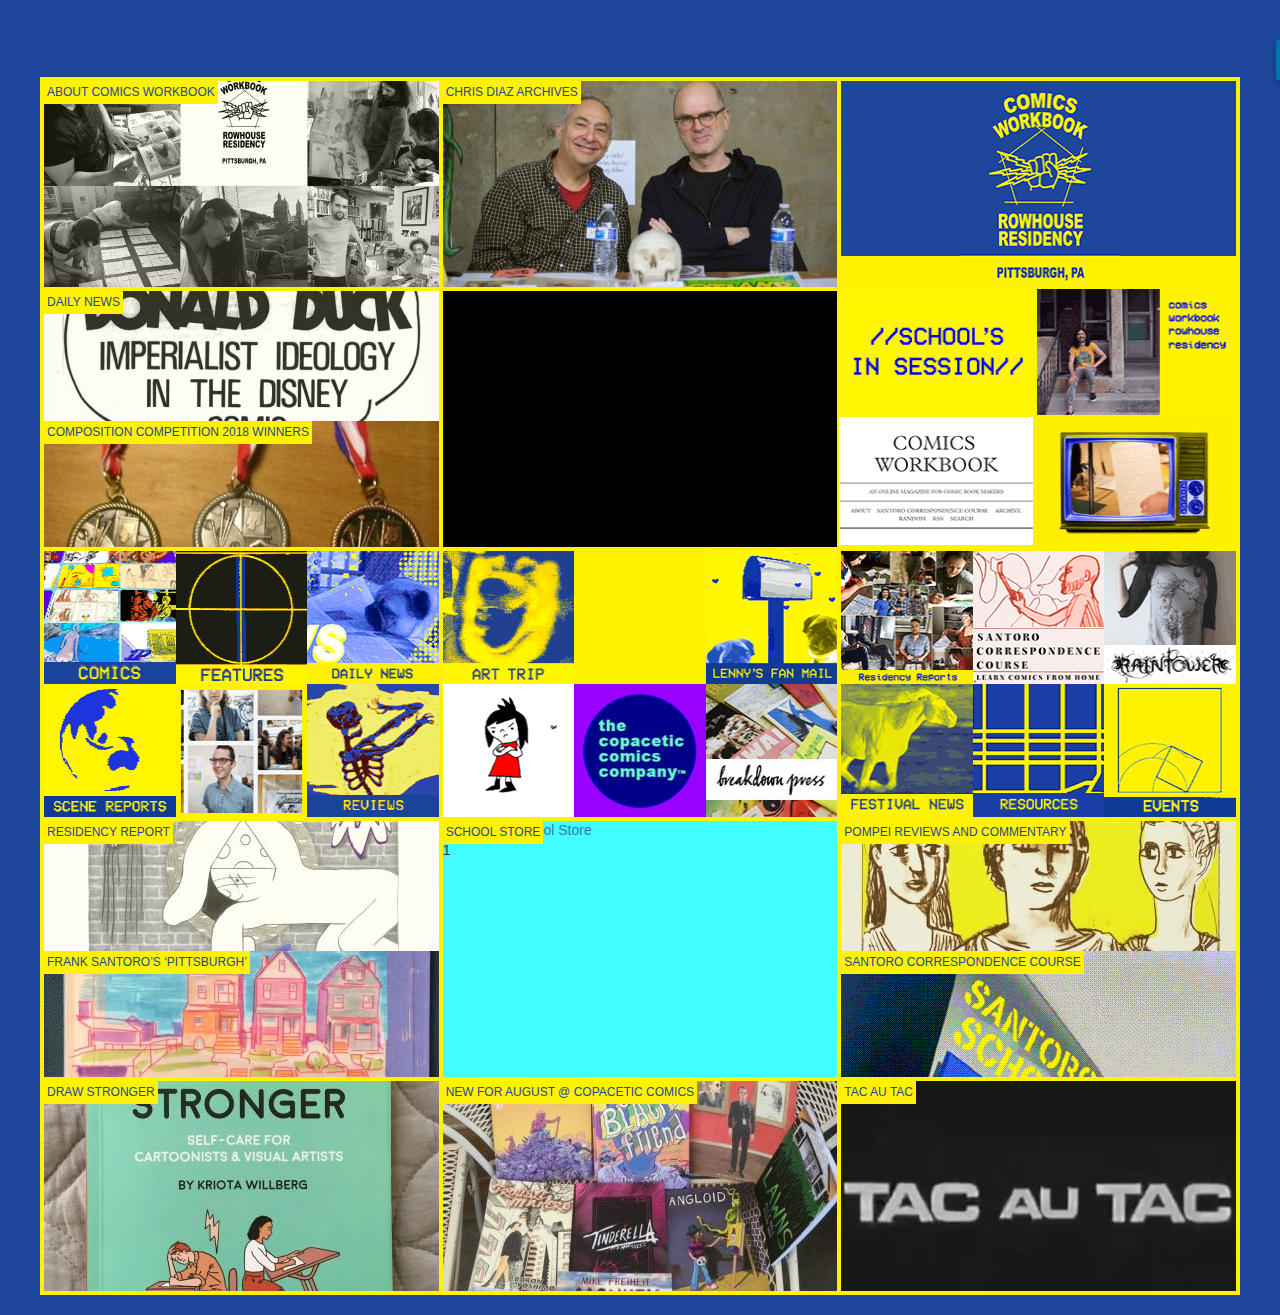
==== index.html @ 05b25dd0 "Add files via upload" ====
<!DOCTYPE html>
<!-- saved from url=(0070)https://web.archive.org/web/20181118072224/https://comicsworkbook.com/ -->
<html class="no-js"><head><meta http-equiv="Content-Type" content="text/html; charset=UTF-8"><script async="" src="./Comics Workbook - An online magazine for comics makers_files/links.getStats"></script><script async="" src="./Comics Workbook - An online magazine for comics makers_files/saved_resource"></script><script async="" src="./Comics Workbook - An online magazine for comics makers_files/saved_resource(1)" data-sumo-site-id="13474a002cddb60082d7930055a8f0009dd4190085e4100072440000fd8d9100" data-sumo-platform="wordpress"></script><script async="" src="./Comics Workbook - An online magazine for comics makers_files/analytics.js"></script><script async="" src="./Comics Workbook - An online magazine for comics makers_files/analytics.js"></script><script src="./Comics Workbook - An online magazine for comics makers_files/analytics(1).js" type="text/javascript"></script>
<script type="text/javascript">window.addEventListener('DOMContentLoaded',function(){var v=archive_analytics.values;v.service='wb';v.server_name='wwwb-app41.us.archive.org';v.server_ms=245;archive_analytics.send_pageview({});});</script><script type="text/javascript" src="./Comics Workbook - An online magazine for comics makers_files/playback.bundle.js" charset="utf-8"></script>
<script type="text/javascript" src="./Comics Workbook - An online magazine for comics makers_files/wombat.js" charset="utf-8"></script>
<script type="text/javascript">
  __wm.init("https://web.archive.org/web");
  __wm.wombat("https://comicsworkbook.com/","20181118072224","https://web.archive.org/","web","/_static/",
	      "1542525744");
</script>
<link rel="stylesheet" type="text/css" href="./Comics Workbook - An online magazine for comics makers_files/banner-styles.css">
<link rel="stylesheet" type="text/css" href="./Comics Workbook - An online magazine for comics makers_files/iconochive.css">
<!-- End Wayback Rewrite JS Include -->

	
	<meta http-equiv="X-UA-Compatible" content="IE=edge">
			<meta name="viewport" content="width=1200, initial-scale=1">
		

	<title>Comics Workbook - An online magazine for comics makers</title>

<!-- This site is optimized with the Yoast SEO plugin v9.0.3 - https://yoast.com/wordpress/plugins/seo/ -->
<meta name="description" content="An online magazine for comics makers">
<link rel="canonical" href="https://web.archive.org/web/20181118072224/https://comicsworkbook.com/">
<link rel="next" href="https://web.archive.org/web/20181118072224/http://comicsworkbook.com/page/2/">
<meta property="og:locale" content="en_US">
<meta property="og:type" content="website">
<meta property="og:title" content="Comics Workbook - An online magazine for comics makers">
<meta property="og:description" content="An online magazine for comics makers">
<meta property="og:url" content="https://web.archive.org/web/20181118072224/https://comicsworkbook.com/">
<meta property="og:site_name" content="Comics Workbook">
<meta name="twitter:card" content="summary_large_image">
<meta name="twitter:description" content="An online magazine for comics makers">
<meta name="twitter:title" content="Comics Workbook - An online magazine for comics makers">
<meta name="twitter:site" content="@comicsworkbook">
<script type="application/ld+json">{"@context":"https:\/\/web.archive.org\/web\/20181118072224\/https:\/\/schema.org","@type":"WebSite","@id":"#website","url":"https:\/\/web.archive.org\/web\/20181118072224\/https:\/\/comicsworkbook.com\/","name":"Comics Workbook","potentialAction":{"@type":"SearchAction","target":"https:\/\/web.archive.org\/web\/20181118072224\/https:\/\/comicsworkbook.com\/?s={search_term_string}","query-input":"required name=search_term_string"}}</script>
<script type="application/ld+json">{"@context":"https:\/\/web.archive.org\/web\/20181118072224\/https:\/\/schema.org","@type":"Organization","url":"https:\/\/web.archive.org\/web\/20181118072224\/https:\/\/comicsworkbook.com\/","sameAs":["https:\/\/web.archive.org\/web\/20181118072224\/https:\/\/www.facebook.com\/ComicsWorkbook\/","https:\/\/web.archive.org\/web\/20181118072224\/https:\/\/www.instagram.com\/comicsworkbook","https:\/\/web.archive.org\/web\/20181118072224\/https:\/\/twitter.com\/comicsworkbook"],"@id":"https:\/\/web.archive.org\/web\/20181118072224\/https:\/\/comicsworkbook.com\/#organization","name":"Comics Workbook","logo":"https:\/\/web.archive.org\/web\/20181118072224\/http:\/\/comicsworkbook.com\/wp-content\/uploads\/2018\/07\/Screen-Shot-2018-07-05-at-11.57.07-AM.png"}</script>
<!-- / Yoast SEO plugin. -->

<link rel="dns-prefetch" href="https://web.archive.org/web/20181118072224/https://maxcdn.bootstrapcdn.com/">
<link rel="dns-prefetch" href="https://web.archive.org/web/20181118072224/https://s.w.org/">
		<script type="text/javascript">
			window._wpemojiSettings = {"baseUrl":"https:\/\/web.archive.org\/web\/20181118072224\/https:\/\/s.w.org\/images\/core\/emoji\/11\/72x72\/","ext":".png","svgUrl":"https:\/\/web.archive.org\/web\/20181118072224\/https:\/\/s.w.org\/images\/core\/emoji\/11\/svg\/","svgExt":".svg","source":{"concatemoji":"https:\/\/web.archive.org\/web\/20181118072224\/https:\/\/comicsworkbook.com\/wp-includes\/js\/wp-emoji-release.min.js?ver=4.9.8"}};
			!function(a,b,c){function d(a,b){var c=String.fromCharCode;l.clearRect(0,0,k.width,k.height),l.fillText(c.apply(this,a),0,0);var d=k.toDataURL();l.clearRect(0,0,k.width,k.height),l.fillText(c.apply(this,b),0,0);var e=k.toDataURL();return d===e}function e(a){var b;if(!l||!l.fillText)return!1;switch(l.textBaseline="top",l.font="600 32px Arial",a){case"flag":return!(b=d([55356,56826,55356,56819],[55356,56826,8203,55356,56819]))&&(b=d([55356,57332,56128,56423,56128,56418,56128,56421,56128,56430,56128,56423,56128,56447],[55356,57332,8203,56128,56423,8203,56128,56418,8203,56128,56421,8203,56128,56430,8203,56128,56423,8203,56128,56447]),!b);case"emoji":return b=d([55358,56760,9792,65039],[55358,56760,8203,9792,65039]),!b}return!1}function f(a){var c=b.createElement("script");c.src=a,c.defer=c.type="text/javascript",b.getElementsByTagName("head")[0].appendChild(c)}var g,h,i,j,k=b.createElement("canvas"),l=k.getContext&&k.getContext("2d");for(j=Array("flag","emoji"),c.supports={everything:!0,everythingExceptFlag:!0},i=0;i<j.length;i++)c.supports[j[i]]=e(j[i]),c.supports.everything=c.supports.everything&&c.supports[j[i]],"flag"!==j[i]&&(c.supports.everythingExceptFlag=c.supports.everythingExceptFlag&&c.supports[j[i]]);c.supports.everythingExceptFlag=c.supports.everythingExceptFlag&&!c.supports.flag,c.DOMReady=!1,c.readyCallback=function(){c.DOMReady=!0},c.supports.everything||(h=function(){c.readyCallback()},b.addEventListener?(b.addEventListener("DOMContentLoaded",h,!1),a.addEventListener("load",h,!1)):(a.attachEvent("onload",h),b.attachEvent("onreadystatechange",function(){"complete"===b.readyState&&c.readyCallback()})),g=c.source||{},g.concatemoji?f(g.concatemoji):g.wpemoji&&g.twemoji&&(f(g.twemoji),f(g.wpemoji)))}(window,document,window._wpemojiSettings);
		</script><script src="./Comics Workbook - An online magazine for comics makers_files/wp-emoji-release.min.js" type="text/javascript" defer=""></script>
		<style type="text/css">
img.wp-smiley,
img.emoji {
	display: inline !important;
	border: none !important;
	box-shadow: none !important;
	height: 1em !important;
	width: 1em !important;
	margin: 0 .07em !important;
	vertical-align: -0.1em !important;
	background: none !important;
	padding: 0 !important;
}
</style>
<link rel="stylesheet" id="superfish-css" href="./Comics Workbook - An online magazine for comics makers_files/superfish.css" type="text/css" media="all">
<link rel="stylesheet" id="A5-framework-css" href="./Comics Workbook - An online magazine for comics makers_files/saved_resource(2)" type="text/css" media="all">
<link rel="stylesheet" id="aps-animate-css-css" href="./Comics Workbook - An online magazine for comics makers_files/animate.css" type="text/css" media="all">
<link rel="stylesheet" id="aps-frontend-css-css" href="./Comics Workbook - An online magazine for comics makers_files/frontend.css" type="text/css" media="all">
<link rel="stylesheet" id="email-subscription_css-css" href="./Comics Workbook - An online magazine for comics makers_files/email-subscription.css" type="text/css" media="all">
<link rel="stylesheet" id="sb_instagram_styles-css" href="./Comics Workbook - An online magazine for comics makers_files/sb-instagram.min.css" type="text/css" media="all">
<link rel="stylesheet" id="sb-font-awesome-css" href="./Comics Workbook - An online magazine for comics makers_files/font-awesome.min.css" type="text/css" media="all">
<link rel="stylesheet" id="bwg_sumoselect-css" href="./Comics Workbook - An online magazine for comics makers_files/sumoselect.min.css" type="text/css" media="all">
<link rel="stylesheet" id="bwg_font-awesome-css" href="./Comics Workbook - An online magazine for comics makers_files/font-awesome.min(1).css" type="text/css" media="all">
<link rel="stylesheet" id="bwg_mCustomScrollbar-css" href="./Comics Workbook - An online magazine for comics makers_files/jquery.mCustomScrollbar.min.css" type="text/css" media="all">
<link rel="stylesheet" id="bwg_frontend-css" href="./Comics Workbook - An online magazine for comics makers_files/bwg_frontend.css" type="text/css" media="all">
<link rel="stylesheet" id="responsive-lightbox-nivo_lightbox-css-css" href="./Comics Workbook - An online magazine for comics makers_files/nivo-lightbox.css" type="text/css" media="all">
<link rel="stylesheet" id="responsive-lightbox-nivo_lightbox-css-d-css" href="./Comics Workbook - An online magazine for comics makers_files/default.css" type="text/css" media="all">
<link rel="stylesheet" id="wp-post-navigation-style-css" href="./Comics Workbook - An online magazine for comics makers_files/style.css" type="text/css" media="all">
<link rel="stylesheet" id="cw-css" href="./Comics Workbook - An online magazine for comics makers_files/main.04.min.css" type="text/css" media="screen">
<script type="text/javascript" src="./Comics Workbook - An online magazine for comics makers_files/jquery.js"></script>
<script type="text/javascript" src="./Comics Workbook - An online magazine for comics makers_files/jquery-migrate.min.js"></script>
<script type="text/javascript" src="./Comics Workbook - An online magazine for comics makers_files/superfish.js"></script>
<script type="text/javascript">
/* <![CDATA[ */
var append_link = {"read_more":"Read more on Comics Workbook: %link%","prepend_break":"2","use_title":"false","add_site_name":"true","site_name":"Comics Workbook","site_url":"https:\/\/web.archive.org\/web\/20181118072224\/https:\/\/comicsworkbook.com","always_link_site":"false"};
/* ]]> */
</script>
<script type="text/javascript" src="./Comics Workbook - An online magazine for comics makers_files/append_link.js"></script>
<script type="text/javascript" src="./Comics Workbook - An online magazine for comics makers_files/frontend.js"></script>
<script type="text/javascript" src="./Comics Workbook - An online magazine for comics makers_files/nivo-lightbox.min.js"></script>
<script type="text/javascript">
/* <![CDATA[ */
var rllArgs = {"script":"nivo_lightbox","selector":"lightbox","custom_events":""};
/* ]]> */
</script>
<script type="text/javascript" src="./Comics Workbook - An online magazine for comics makers_files/script.js"></script>
<script type="text/javascript" src="./Comics Workbook - An online magazine for comics makers_files/cw.js"></script>
<link rel="https://api.w.org/" href="https://comicsworkbook.com/wp-json/">
<link rel="EditURI" type="application/rsd+xml" title="RSD" href="https://comicsworkbook.com/xmlrpc.php?rsd">
<link rel="wlwmanifest" type="application/wlwmanifest+xml" href="https://comicsworkbook.com/wp-includes/wlwmanifest.xml"> 
<meta name="generator" content="WordPress 4.9.8">

		<script>
			(function(i,s,o,g,r,a,m){i['GoogleAnalyticsObject']=r;i[r]=i[r]||function(){
			(i[r].q=i[r].q||[]).push(arguments)},i[r].l=1*new Date();a=s.createElement(o),
			m=s.getElementsByTagName(o)[0];a.async=1;a.src=g;m.parentNode.insertBefore(a,m)
			})(window,document,'script','https://web.archive.org/web/20181118072224/https://www.google-analytics.com/analytics.js','ga');
			ga('create', 'UA-72326411-2', 'auto');
			ga('send', 'pageview');
		</script>

	<style type="text/css">
					.wp-post-navigation a{
					text-decoration: none;
font:bold 16px sans-serif, arial;
color: #666;
					}
				 </style><script>
  (function(i,s,o,g,r,a,m){i['GoogleAnalyticsObject']=r;i[r]=i[r]||function(){
  (i[r].q=i[r].q||[]).push(arguments)},i[r].l=1*new Date();a=s.createElement(o),
  m=s.getElementsByTagName(o)[0];a.async=1;a.src=g;m.parentNode.insertBefore(a,m)
  })(window,document,'script','//web.archive.org/web/20181118072224/https://www.google-analytics.com/analytics.js','ga');

  	ga('create', 'UA-72326411-1', 'auto');
  	ga('send', 'pageview');

	</script><link rel="icon" href="https://web.archive.org/web/20181118072224im_/https://comicsworkbook.com/wp-content/uploads/2018/08/cropped-Screen-Shot-2018-08-28-at-4.15.16-PM-32x32.png" sizes="32x32">
<link rel="icon" href="https://web.archive.org/web/20181118072224im_/https://comicsworkbook.com/wp-content/uploads/2018/08/cropped-Screen-Shot-2018-08-28-at-4.15.16-PM-192x192.png" sizes="192x192">
<link rel="apple-touch-icon-precomposed" href="https://web.archive.org/web/20181118072224im_/https://comicsworkbook.com/wp-content/uploads/2018/08/cropped-Screen-Shot-2018-08-28-at-4.15.16-PM-180x180.png">
<meta name="msapplication-TileImage" content="https://comicsworkbook.com/wp-content/uploads/2018/08/cropped-Screen-Shot-2018-08-28-at-4.15.16-PM-270x270.png">
<script type="text/javascript" charset="utf-8" async="" data-requirecontext="_" data-requiremodule="156085c5-0017-4150-b225-a731ad248f38/service" src="./Comics Workbook - An online magazine for comics makers_files/service.js"></script><script type="text/javascript" charset="utf-8" async="" data-requirecontext="_" data-requiremodule="services/services" src="./Comics Workbook - An online magazine for comics makers_files/services.js"></script><style>@-webkit-keyframes insQ_100 {  from {  outline: 1px solid transparent  } to {  outline: 0px solid transparent }  }
#menufication-top { animation-duration: 0.001s; animation-name: insQ_100; -webkit-animation-duration: 0.001s; -webkit-animation-name: insQ_100;  } </style><link type="text/css" rel="stylesheet" href="./Comics Workbook - An online magazine for comics makers_files/sumome-share-client.css"><link type="text/css" rel="stylesheet" href="./Comics Workbook - An online magazine for comics makers_files/listbuilder-popup.css"></head>
<body class="home blog" data-new-gr-c-s-check-loaded="14.983.0" style=""><!-- BEGIN WAYBACK TOOLBAR INSERT -->
<style type="text/css">
body {
  margin-top:0 !important;
  padding-top:0 !important;
  /*min-width:800px !important;*/
}
</style>
<script>__wm.rw(0);</script>
<div id="wm-ipp-base" lang="en" style="display: block; direction: ltr;">
</div><div id="donato" style="position:relative;width:100%;">
  <div id="donato-base">
    <iframe id="donato-if" src="./Comics Workbook - An online magazine for comics makers_files/donate.html" scrolling="no" frameborder="0" style="width:100%; height:100%">
    </iframe>
  </div>
</div><script type="text/javascript">
__wm.bt(625,27,25,2,"web","https://comicsworkbook.com/","20181118072224",1996,"/_static/",["/_static/css/banner-styles.css?v=bsmaklHF","/_static/css/iconochive.css?v=qtvMKcIJ"]);
  __wm.rw(1);
</script>
<!-- END WAYBACK TOOLBAR INSERT -->
	
<div class="idiocracy_home">
	
<div class="h__boxes" id="first-row">
		<div class="h__box fr" id="h__box-1"> 
			
							<span class="tagt">ABOUT comics workbook</span>		
			
			<a class="h__boxitem" href="https://web.archive.org/web/20181118072224/https://comicsworkbook.com/comics-workbook-all-about-it/"><img width="400" height="210" src="./Comics Workbook - An online magazine for comics makers_files/back-page-image-400x210.jpg" class="attachment-top size-top wp-post-image" alt=""><span class="overlay"></span><div class="boxtxt"><h2>Comics Workbook – All About It!</h2><p></p></div></a>
		</div>

		<div class="h__box fr" id="h__box-2">
			
							<span class="tagt">Chris Diaz Archives</span>		
			
			<a class="h__boxitem" href="https://web.archive.org/web/20181118072224/https://comicsworkbook.com/comic-arts-brooklyn-2018/"><img width="400" height="210" src="./Comics Workbook - An online magazine for comics makers_files/MG_5388-2-400x210.jpg" class="attachment-top size-top wp-post-image" alt=""><span class="overlay"></span><div class="boxtxt"><h2>Comic Arts Brooklyn 2018</h2><p></p></div></a>			

		</div>

		<div class="h__box logo" id="h__box-3">
			<div class="home-logo"><a href="https://web.archive.org/web/20181118072224/http://comicsworkbook.com/the-comics-workbook-rowhouse-residency/" target="_self" class="widget_sp_image-image-link" title="Comics Workbook"><img width="400" height="210" alt="Comics Workbook" class="attachment-full" style="max-width: 100%;" src="./Comics Workbook - An online magazine for comics makers_files/CWSITELOGO.gif"></a></div>		</div>
	</div>

	
<div class="h__boxes">
		<div class="h__box split middle-boxes" id="h__box-4">
			
			<div class="hv__split">
				
									<span class="tagt">daily news</span>		
				
				<a class="h__boxitem" href="https://web.archive.org/web/20181118072224/https://comicsworkbook.com/11-13-2018/"><img width="400" height="133" src="./Comics Workbook - An online magazine for comics makers_files/Screen-Shot-2018-11-13-at-9.09.03-AM-400x133.png" class="attachment-midvids size-midvids wp-post-image" alt=""><span class="overlay"></span><div class="boxtxt"><h3>11/13/2018</h3></div></a>			</div>

			<div class="hv__split">
									<span class="tagt">Composition Competition 2018 Winners</span>		
				
				<a class="h__boxitem" href="https://web.archive.org/web/20181118072224/https://comicsworkbook.com/comics-workbook-composition-competition-winners-2018/"><img width="400" height="133" src="./Comics Workbook - An online magazine for comics makers_files/tumblr_ow3hsa1Ian1rzbt9wo2_500-400x133.jpg" class="attachment-midvids size-midvids wp-post-image" alt=""><span class="overlay"></span><div class="boxtxt"><h3>Comics Workbook Composition Competition Winners 2018</h3></div></a>			</div>
		</div>
		
		<div class="h__box center" id="h__box-5">
			<!-- Video BOX -->
			<div class="h__boxitem h__video"><div class="vidwrap"><iframe src="./Comics Workbook - An online magazine for comics makers_files/185973194.html" width="400" height="260" frameborder="0" webkitallowfullscreen="" mozallowfullscreen="" allowfullscreen=""></iframe></div></div>
		</div>

		<div class="h__box four-boxes" id="cw_linkzone">
			<div class="col-md-12">
				<div class="row">
					<div class="widget_sp_image-5 h__sqbox col-md-6"><a href="https://web.archive.org/web/20181118072224/http://comicsworkbook.com/the-comics-workbook-rowhouse-residency/" target="_blank" class="widget_sp_image-image-link" title="INFO"><img width="197" height="128" alt="INFO" class="attachment-full" style="max-width: 100%;" src="./Comics Workbook - An online magazine for comics makers_files/schoolsinsession.gif"></a></div><div class="widget_sp_image-2 h__sqbox col-md-6"><a href="https://web.archive.org/web/20181118072224/http://comicsworkbook.com/category/school-updates/" target="_self" class="widget_sp_image-image-link" title="Rowhouse Residency Updates"><img width="197" height="128" alt="Learn more about the residency" class="attachment-full" style="max-width: 100%;" src="./Comics Workbook - An online magazine for comics makers_files/rowhouseupdates.gif"></a></div><div class="widget_sp_image-8 h__sqbox col-md-6"><a href="https://web.archive.org/web/20181118072224/http://comicsworkbook.tumblr.com/" target="_blank" class="widget_sp_image-image-link" title="Comicsworkbook Tumblr"><img width="197" height="128" alt="Comicsworkbook Tumblr" class="attachment-full" style="max-width: 100%;" src="./Comics Workbook - An online magazine for comics makers_files/cwtumblr.gif"></a></div><div class="widget_sp_image-32 h__sqbox col-md-6"><a href="https://web.archive.org/web/20181118072224/http://comicsworkbook.com/comics-workbook-tv/" target="_self" class="widget_sp_image-image-link" title="CW TV"><img width="197" height="128" alt="CW TV" class="attachment-full" style="max-width: 100%;" src="./Comics Workbook - An online magazine for comics makers_files/tv_frontpage.gif"></a></div>				</div>
			</div>
		</div>
	</div>
	<div class="midboxes">
			<div class="h__boxes h__squares">	
					
					<div class="h__box y-mini top">
						<div class="minibox"><a href="https://web.archive.org/web/20181118072224/http://comicsworkbook.com/category/comics/" target="_self" class="widget_sp_image-image-link" title="Comics Archive"><img width="133" height="133" alt="Comics Archive" class="attachment-full" style="max-width: 100%;" src="./Comics Workbook - An online magazine for comics makers_files/xmenchoosecomics64.gif"></a></div><div class="minibox"><a href="https://web.archive.org/web/20181118072224/http://comicsworkbook.com/category/features/" target="_self" class="widget_sp_image-image-link" title="Features"><img width="133" height="133" alt="Features" class="attachment-full" style="max-width: 100%;" src="./Comics Workbook - An online magazine for comics makers_files/trench-run_02.gif"></a></div><div class="minibox"><a href="https://web.archive.org/web/20181118072224/http://comicsworkbook.com/category/daily-news/" target="_self" class="widget_sp_image-image-link" title="Daily News"><img width="133" height="133" alt="Daily News" class="attachment-full" style="max-width: 100%;" src="./Comics Workbook - An online magazine for comics makers_files/dailynews.gif"></a></div><div class="minibox"><a href="https://web.archive.org/web/20181118072224/http://comicsworkbook.com/category/scene-report/" target="_self" class="widget_sp_image-image-link" title="Scene Reports"><img width="133" height="133" alt="Scene Reports" class="attachment-full" style="max-width: 100%;" src="./Comics Workbook - An online magazine for comics makers_files/scenereports.gif"></a></div><div class="minibox"><a href="https://web.archive.org/web/20181118072224/http://comicsworkbook.com/category/the-diaz-archive/" target="_self" class="widget_sp_image-image-link" title="The Diaz Archive"><img width="133" height="133" alt="The Diaz Archive" class="attachment-full" style="max-width: 100%;" src="./Comics Workbook - An online magazine for comics makers_files/diazarchive02.gif"></a></div><div class="minibox"><a href="https://web.archive.org/web/20181118072224/http://comicsworkbook.com/category/reviews/" target="_self" class="widget_sp_image-image-link" title="Reviews"><img width="133" height="133" alt="Reviews" class="attachment-full" style="max-width: 100%;" src="./Comics Workbook - An online magazine for comics makers_files/reviews.gif"></a></div>	
					</div>

					<div class="h__box y-mini top">
						<div class="minibox"><a href="https://web.archive.org/web/20181118072224/http://comicsworkbook.com/category/features/art-trip/" target="_self" class="widget_sp_image-image-link" title="Art Trip"><img width="133" height="133" alt="Art Trip" class="attachment-full" style="max-width: 100%;" src="./Comics Workbook - An online magazine for comics makers_files/arttrip3.gif"></a></div><div class="minibox"><a href="https://web.archive.org/web/20181118072224/http://franksantoro.tumblr.com/who" target="_blank" class="widget_sp_image-image-link" title="who"><img width="133" height="133" alt="who" class="attachment-full" style="max-width: 100%;" src="./Comics Workbook - An online magazine for comics makers_files/who.gif"></a></div><div class="minibox"><a href="https://web.archive.org/web/20181118072224/http://comicsworkbook.com/lennyfanclub/" target="_self" class="widget_sp_image-image-link" title="Lenny Mail"><img width="133" height="133" alt="Lenny Mail" class="attachment-full" style="max-width: 100%;" src="./Comics Workbook - An online magazine for comics makers_files/lennymail.gif"></a></div><div class="minibox"><a href="https://web.archive.org/web/20181118072224/http://koyamapress.com/" target="_blank" class="widget_sp_image-image-link" title="Koyama Press"><img width="133" height="133" alt="Koyama Press" class="attachment-full" style="max-width: 100%;" src="./Comics Workbook - An online magazine for comics makers_files/koyama-mation-resized.gif"></a></div><div class="minibox"><a href="https://web.archive.org/web/20181118072224/http://copaceticcomics.com/" target="_blank" class="widget_sp_image-image-link" title="the Copacetic Comics Company"><img width="133" height="133" alt="the Copacetic Comics Company" class="attachment-full" style="max-width: 100%;" src="./Comics Workbook - An online magazine for comics makers_files/copcomco.jpg"></a></div><div class="minibox"><a href="https://web.archive.org/web/20181118072224/http://www.breakdownpress.com/" target="_blank" class="widget_sp_image-image-link" title="Breakdown Press"><img width="133" height="133" alt="Breakdown Press" class="attachment-full" style="max-width: 100%;" src="./Comics Workbook - An online magazine for comics makers_files/breakdownpress.jpg"></a></div>	
					</div>

					<div class="h__box y-mini top">
						<div class="minibox"><a href="https://web.archive.org/web/20181118072224/http://comicsworkbook.com/category/school-updates/residency-reports/" target="_blank" class="widget_sp_image-image-link" title="Rowhouse Residency Reports"><img width="133" height="133" alt="Rowhouse Residency Reports" class="attachment-full" style="max-width: 100%;" src="./Comics Workbook - An online magazine for comics makers_files/rowhousereports.gif"></a></div><div class="minibox"><a href="https://web.archive.org/web/20181118072224/http://comicsworkbook.com/thee-santoro-correspondence-course-for-comic-book-makers/" target="_self" class="widget_sp_image-image-link" title="Correspondence Course Info"><img width="133" height="133" alt="Correspondence Course Info" class="attachment-full" style="max-width: 100%;" src="./Comics Workbook - An online magazine for comics makers_files/correspondencecourse.jpg"></a></div><div class="minibox"><a href="https://web.archive.org/web/20181118072224/https://raintower.se/shop/" target="_blank" class="widget_sp_image-image-link" title="Raintower.se"><img width="133" height="133" alt="Raintower.se" class="attachment-full" style="max-width: 100%;" src="./Comics Workbook - An online magazine for comics makers_files/raintower.gif"></a></div><div class="minibox"><a href="https://web.archive.org/web/20181118072224/http://comicsworkbook.com/category/festival-news/" target="_self" class="widget_sp_image-image-link" title="Festival News"><img width="133" height="133" alt="Festival News" class="attachment-full" style="max-width: 100%;" src="./Comics Workbook - An online magazine for comics makers_files/FESTIVALNEWS02.gif"></a></div><div class="minibox"><a href="https://web.archive.org/web/20181118072224/http://comicsworkbook.com/category/santoro-school/resources/" target="_self" class="widget_sp_image-image-link" title="Resources"><img width="133" height="133" alt="Resources" class="attachment-full" style="max-width: 100%;" src="./Comics Workbook - An online magazine for comics makers_files/Resources.gif"></a></div><div class="minibox"><a href="https://web.archive.org/web/20181118072224/http://comicsworkbook.com/events/" target="_self" class="widget_sp_image-image-link" title="Events"><img width="133" height="133" alt="Events" class="attachment-full" style="max-width: 100%;" src="./Comics Workbook - An online magazine for comics makers_files/events_02.gif"></a></div>	
					</div>
					
			</div>
		</div>
	
<div class="h__boxes">
		<div class="h__box split middle-boxes" id="h__box-7">
			
			<div class="hv__split">
									<span class="tagt">Residency Report</span>		
								<a class="h__boxitem" href="https://web.archive.org/web/20181118072224/https://comicsworkbook.com/rowhouse-residency-report-bronson-smillie/"><img width="400" height="133" src="./Comics Workbook - An online magazine for comics makers_files/page7-400x133.jpg" class="attachment-midvids size-midvids wp-post-image" alt=""><span class="overlay"></span><div class="boxtxt"><h3>Rowhouse Residency Report – Bronson Smillie</h3></div></a>			</div>

			<div class="hv__split">
									<span class="tagt">Frank Santoro’s ‘Pittsburgh’</span>		
								<a class="h__boxitem" href="https://web.archive.org/web/20181118072224/https://comicsworkbook.com/frank-santoros-pittsburgh/"><img width="400" height="133" src="./Comics Workbook - An online magazine for comics makers_files/IMG_2060-400x133.jpg" class="attachment-midvids size-midvids wp-post-image" alt=""><span class="overlay"></span><div class="boxtxt"><h3>Frank Santoro’s ‘Pittsburgh’</h3></div></a>			</div>
		</div>
		
		<div class="h__box center" id="h__box-8">
			<span class="tagt">SCHOOL STORE</span>
			
			<div class="school-store"><a href="https://web.archive.org/web/20181118072224/http://auction.comicsworkbook.com/" target="_blank" class="widget_sp_image-image-link" title="Santoro School Store"><img width="399" height="260" alt="Santoro School Store" class="attachment-full" style="max-width: 100%;" srcset="https://web.archive.org/web/20181118072224im_/https://comicsworkbook.com/wp-content/uploads/2016/01/store-1.jpg 399w, https://web.archive.org/web/20181118072224im_/https://comicsworkbook.com/wp-content/uploads/2016/01/store-1-300x195.jpg 300w" sizes="(max-width: 399px) 100vw, 399px" src="./Comics Workbook - An online magazine for comics makers_files/store-1.jpg"></a></div>1
		</div>

		<div class="h__box split middle-boxes" id="h__box-9">
			
			<div class="hv__split">
				
									<span class="tagt">Pompei Reviews and Commentary</span>		
				
				<a class="h__boxitem" href="https://web.archive.org/web/20181118072224/https://comicsworkbook.com/pompei-by-frank-santoro-italian-edition-reviews-and-commentary-roundup/"><img width="400" height="133" src="./Comics Workbook - An online magazine for comics makers_files/pompei_frank_santoro-400x133.jpg" class="attachment-midvids size-midvids wp-post-image" alt=""><span class="overlay"></span><div class="boxtxt"><h3>Pompei by Frank Santoro – Italian Edition Reviews and Commentary Roundup</h3></div></a>			</div>

			<div class="hv__split">
									<span class="tagt">santoro correspondence course</span>		
				
				<a class="h__boxitem" href="https://web.archive.org/web/20181118072224/https://comicsworkbook.com/thee-santoro-correspondence-course-for-comic-book-makers/"><img width="500" height="363" src="./Comics Workbook - An online magazine for comics makers_files/mail-room_WB.gif" class="attachment-full size-full wp-post-image" alt=""><span class="overlay"></span><div class="boxtxt"><h3>Thee Santoro Correspondence Course for Comic Book Makers</h3></div></a>			</div>
		</div>
	</div>
	
<div class="h__boxes">
		<div class="h__box fr" id="h__box-10"> 
			
							<span class="tagt">Draw Stronger</span>		
			
			<a class="h__boxitem" href="https://web.archive.org/web/20181118072224/https://comicsworkbook.com/on-kriota-willbergs-draw-stronger-thoughts-from-sara-sarmiento/"><img width="400" height="210" src="./Comics Workbook - An online magazine for comics makers_files/IMG_9627-e1526579407307-400x210.jpg" class="attachment-top size-top wp-post-image" alt=""><span class="overlay"></span><div class="boxtxt"><h2>On Kriota Willberg’s “Draw Stronger” – thoughts from Sara Sarmiento</h2><p></p></div></a>
		</div>

		<div class="h__box fr" id="h__box-11">
							<span class="tagt">New for August @ Copacetic Comics</span>		
			
			<a class="h__boxitem" href="https://web.archive.org/web/20181118072224/https://comicsworkbook.com/new-for-august-2018-at-copacetic-comics/"><img width="400" height="210" src="./Comics Workbook - An online magazine for comics makers_files/content_Photo_Aug_04__11_10_58_AM-400x210.jpg" class="attachment-top size-top wp-post-image" alt=""><span class="overlay"></span><div class="boxtxt"><h2>New for August 2018 at Copacetic Comics</h2><p></p></div></a>			

		</div>

		<div class="h__box" id="h__box-12">
							<span class="tagt">Tac au tac</span>		
			
			<a class="h__boxitem" href="https://web.archive.org/web/20181118072224/https://comicsworkbook.com/tac-au-tac/"><img width="400" height="210" src="./Comics Workbook - An online magazine for comics makers_files/tac_au_tac_title-e1491615756428-400x210.jpg" class="attachment-top size-top wp-post-image" alt=""><span class="overlay"></span><div class="boxtxt"><h2>Tac au Tac</h2><p></p></div></a>		</div>
	</div>
</div>


<!-- Instagram Feed JS -->
<script type="text/javascript">
var sbiajaxurl = "https://web.archive.org/web/20181118072224/https://comicsworkbook.com/wp-admin/admin-ajax.php";
</script>
<script async="">(function(s,u,m,o,j,v){j=u.createElement(m);v=u.getElementsByTagName(m)[0];j.async=1;j.src=o;j.dataset.sumoSiteId='13474a002cddb60082d7930055a8f0009dd4190085e4100072440000fd8d9100';j.dataset.sumoPlatform='wordpress';v.parentNode.insertBefore(j,v)})(window,document,'script','//web.archive.org/web/20181118072224/https://load.sumo.com/');</script>    <script type="application/javascript">
      var ajaxurl = "https://web.archive.org/web/20181118072224/https://comicsworkbook.com/wp-admin/admin-ajax.php";

      function sumo_add_woocommerce_coupon(code) {
        jQuery.post(ajaxurl, {
          action: 'sumo_add_woocommerce_coupon',
          code: code,
        });
      }

      function sumo_remove_woocommerce_coupon(code) {
        jQuery.post(ajaxurl, {
          action: 'sumo_remove_woocommerce_coupon',
          code: code,
        });
      }

      function sumo_get_woocommerce_cart_subtotal(callback) {
        jQuery.ajax({
          method: 'POST',
          url: ajaxurl,
          dataType: 'html',
          data: {
            action: 'sumo_get_woocommerce_cart_subtotal',
          },
          success: function(subtotal) {
            return callback(null, subtotal);
          },
          error: function(err) {
            return callback(err, 0);
          }
        });
      }
    </script>
    <script type="text/javascript" src="./Comics Workbook - An online magazine for comics makers_files/email-subscription.js"></script>
<script type="text/javascript">
/* <![CDATA[ */
var sb_instagram_js_options = {"sb_instagram_at":"","font_method":"svg"};
/* ]]> */
</script>
<script type="text/javascript" src="./Comics Workbook - An online magazine for comics makers_files/sb-instagram.min.js"></script>
<script type="text/javascript" src="./Comics Workbook - An online magazine for comics makers_files/jquery.sumoselect.min.js"></script>
<script type="text/javascript" src="./Comics Workbook - An online magazine for comics makers_files/jquery.mobile.min.js"></script>
<script type="text/javascript" src="./Comics Workbook - An online magazine for comics makers_files/jquery.mCustomScrollbar.concat.min.js"></script>
<script type="text/javascript" src="./Comics Workbook - An online magazine for comics makers_files/jquery.fullscreen-0.4.1.min.js"></script>
<script type="text/javascript">
/* <![CDATA[ */
var bwg_objectL10n = {"bwg_field_required":"field is required.","bwg_mail_validation":"This is not a valid email address.","bwg_search_result":"There are no images matching your search.","is_pro":""};
/* ]]> */
</script>
<script type="text/javascript" src="./Comics Workbook - An online magazine for comics makers_files/bwg_gallery_box.js"></script>
<script type="text/javascript" src="./Comics Workbook - An online magazine for comics makers_files/bwg_embed.js"></script>
<script type="text/javascript">
/* <![CDATA[ */
var bwg_objectsL10n = {"bwg_select_tag":"Select Tag","bwg_order_by":"Order By","bwg_search":"Search","bwg_show_ecommerce":"Show Ecommerce","bwg_hide_ecommerce":"Hide Ecommerce","bwg_show_comments":"Show Comments","bwg_hide_comments":"Hide Comments","bwg_how_comments":"how Comments","bwg_restore":"Restore","bwg_maximize":"Maximize","bwg_fullscreen":"Fullscreen","bwg_search_tag":"SEARCH...","bwg_tag_no_match":"No tags found","bwg_all_tags_selected":"All tags selected","bwg_tags_selected":"tags selected","play":"Play","pause":"Pause","is_pro":""};
/* ]]> */
</script>
<script type="text/javascript" src="./Comics Workbook - An online magazine for comics makers_files/bwg_frontend.js"></script>
<script type="text/javascript" src="./Comics Workbook - An online magazine for comics makers_files/wp-embed.min.js"></script>
<br>


<!--
playback timings (ms):
  exclusion.robots.policy: 0.377
  load_resource: 72.121
  CDXLines.iter: 50.972 (3)
  captures_list: 121.447
  RedisCDXSource: 0.958
  LoadShardBlock: 58.367 (3)
  PetaboxLoader3.resolve: 38.565
  esindex: 0.013
  PetaboxLoader3.datanode: 79.107 (4)
  exclusion.robots: 0.39
--><iframe id="sumome-jquery-iframe" title="Sumo Hidden Content" style="display: none;" allow="autoplay &#39;self&#39;; fullscreen &#39;self&#39;" src="./Comics Workbook - An online magazine for comics makers_files/saved_resource.html"></iframe><a href="javascript:void(0);" title="Sumo" style="background-color: rgb(0, 115, 183); border-radius: 3px 0px 0px 3px; box-shadow: rgba(0, 0, 0, 0.2) 0px 4px 10px; position: fixed; z-index: 2147483647; padding: 0px; width: 44px; height: 40px; text-indent: -10000px; opacity: 1; display: block !important; top: 40px; right: -40px;"><span style="position: absolute; left: -10000px; top: auto; width: 1px; height: 1px; overflow: hidden; border-radius: 3px 0px 0px 3px; margin-left: 4px; margin-right: 0px;">Sumo</span><span style="display: block; width: 40px; height: 40px; background: url(&quot;[data-uri]&quot;) 8px 8px no-repeat white; margin-left: 4px; border-radius: 3px 0px 0px 3px; margin-right: 0px;"></span></a><iframe style="display: none;" allow="autoplay &#39;self&#39;; fullscreen &#39;self&#39;" src="./Comics Workbook - An online magazine for comics makers_files/saved_resource(3).html"></iframe><div style="position:fixed;top:0;left:0;overflow:hidden;"><label for="focus_retriever" style="position:absolute;left:-1000px;">Focus Retriever</label><input style="position:absolute;left:-1000px;" type="text" name="focus_retriever" value="" id="focus_retriever" readonly="true"></div></body></html>
---- Comics Workbook - An online magazine for comics makers_files/banner-styles.css ----
@import 'record.css'; /* for SPN1 */

#wm-ipp-base {
  min-height:65px;
  padding:0;
  margin:0;
  border:none;
  background:none transparent;
}
#wm-ipp {
  z-index: 2147483647;
}
#wm-ipp, #wm-ipp * {
  font-family:Lucida Grande, Helvetica, Arial, sans-serif;
  font-size:12px;
  line-height:1.2;
  letter-spacing:0;
  width:auto;
  height:auto;
  max-width:none;
  max-height:none;
  min-width:0 !important;
  min-height:0;
  outline:none;
  float:none;
  text-align:left;
  border:none;
  color: #000;
  text-indent: 0;
  position: initial;
  background: none;
}
#wm-ipp div, #wm-ipp canvas {
  display: block;
}
#wm-ipp div, #wm-ipp tr, #wm-ipp td, #wm-ipp a, #wm-ipp form {
  padding:0;
  margin:0;
  border:none;
  border-radius:0;
  background-color:transparent;
  background-image:none;
  /*z-index:2147483640;*/
  height:auto;
}
#wm-ipp table {
  border:none;
  border-collapse:collapse;
  margin:0;
  padding:0;
  width:auto;
  font-size:inherit;
}
#wm-ipp form input {
  padding:1px !important;
  height:auto;
  display:inline;
  margin:0;
  color: #000;
  background: none #fff;
  border: 1px solid #666;
}
#wm-ipp form input[type=submit] {
  padding:0 8px !important;
  margin:1px 0 1px 5px !important;
  width:auto !important;
  border: 1px solid #000 !important;
  background: #fff !important;
  color: #000 !important;
}
#wm-ipp a {
  display: inline;
}    
#wm-ipp a:hover{
  text-decoration:underline;
}
#wm-ipp a.wm-btn:hover {
  text-decoration:none;
  color:#ff0 !important;
}
#wm-ipp a.wm-btn:hover span {
  color:#ff0 !important;
}
#wm-ipp #wm-ipp-inside {
  margin: 0 6px;
  border:5px solid #000;
  border-top:none;
  background-color:rgba(255,255,255,0.9);
  -moz-box-shadow:1px 1px 4px #333;
  -webkit-box-shadow:1px 1px 4px #333;
  box-shadow:1px 1px 4px #333;
  border-radius:0 0 8px 8px;
}
/* selectors are intentionally verbose to ensure priority */
#wm-ipp #wm-logo {
  padding:0 10px;
  vertical-align:middle;
  min-width:110px;
  width:15%;
}
#wm-ipp table tr::before, #wm-ipp table tr::after {
  margin: 0;
  height: auto;
}
#wm-ipp table.c {
  vertical-align:top;
  margin-left: 4px;
}
#wm-ipp table.c td {
  border:none !important;
}
#wm-ipp .c td.u {
  padding:3px 0 !important;
  text-align:center;
}
#wm-ipp .c td.n {
  padding:0 0 0 5px !important;
  vertical-align: bottom;
}
#wm-ipp .c td.n a {
  text-decoration:none;
  color:#33f;
  font-weight:bold;
}
#wm-ipp .c td.n td.b {
  padding:0 6px 0 0 !important;
  text-align:right !important;
  overflow:visible;
  white-space:nowrap;
  color:#99a;
  vertical-align:middle;
}
#wm-ipp .c td.n tr.y td.b {
  padding:0 6px 2px 0 !important;
}
#wm-ipp .c td.n td.c {
  background:#000;
  color:#ff0;
  font-weight:bold;
  padding:0 !important;
  text-align:center;
}
#wm-ipp.hi .c td.n td.c {
  color:#ec008c;
}
#wm-ipp .c td.n td.f {
  padding:0 0 0 6px !important;
  text-align:left !important;
  overflow:visible;
  white-space:nowrap;
  color:#99a;
  vertical-align:middle;
}
#wm-ipp .c td.n tr.m td {
  text-transform:uppercase;
  white-space:nowrap;
  padding:2px 0;
}
#wm-ipp .c td.s {
  padding:0 5px 0 0 !important;
  text-align:center;
  vertical-align:bottom;
}
#wm-ipp #wm-nav-captures {
  white-space: nowrap;
}
#wm-ipp .c td.s a.t {
  color:#33f;
  font-weight:bold;
  line-height: 1.8;
}
#wm-ipp .c td.s div.r {
  color: #666;
  font-size:9px;
  white-space:nowrap;
}
#wm-ipp .c td.k {
  vertical-align:bottom;
  padding-bottom:2px;
}
#wm-ipp .c td.s {
  padding:0 5px 2px 0 !important;
}
#wm-ipp td#displayMonthEl {
  padding: 2px 0 !important;
}
#wm-ipp td#displayYearEl {
  padding: 0 0 2px 0 !important;
}

div#wm-ipp-sparkline {
  position:relative;/* for positioning markers */
  white-space:nowrap;
  background-color:#fff;
  cursor:pointer;
  line-height:0.9;
}
#sparklineImgId, #wm-sparkline-canvas {
  position:relative;
  z-index:9012;
  max-width:none;
}
#wm-ipp-sparkline div.yt {
  position:absolute;
  z-index:9010 !important;
  background-color:#ff0 !important;
  top: 0;
}
#wm-ipp-sparkline div.mt {
  position:absolute;
  z-index:9013 !important;
  background-color:#ec008c !important;
  top: 0;
}  
#wm-ipp .r {
  position:relative;
}
#wm-ipp .r a {
  color:#33f;
  border:none;
  position:relative;
  background-color:transparent;
  background-repeat:no-repeat !important;
  background-position:100% 100% !important;
  text-decoration: none;
}
#wm-ipp #wm-capinfo {
  /* prevents notice div background from sticking into round corners of
     #wm-ipp-inside */
  border-radius: 0 0 4px 4px;
}
#wm-ipp #wm-capinfo .c-logo {
  display:block;
  float:left;
  margin-right:3px;
  width:90px;
  min-height:90px;
  max-height: 290px;
  border-radius:45px;
  overflow:hidden;
  background-position:50%;
  background-size:auto 90px;
  box-shadow: 0 0 2px 2px rgba(208,208,208,128) inset;
}
#wm-ipp #wm-capinfo .c-logo span {
  display:inline-block;
}
#wm-ipp #wm-capinfo .c-logo img {
  height:90px;
  position:relative;
  left:-50%;
}
#wm-ipp #wm-capinfo .wm-title {
  font-size:130%;
}
#wm-ipp #wm-capinfo a.wm-selector {
  display:inline-block;
  color: #aaa;
  text-decoration:none !important;
  padding: 2px 8px;
}
#wm-ipp #wm-capinfo a.wm-selector.selected {
  background-color:#666;
}
#wm-ipp #wm-capinfo a.wm-selector:hover {
  color: #fff;
}
#wm-ipp #wm-capinfo.notice-only #wm-capinfo-collected-by,
#wm-ipp #wm-capinfo.notice-only #wm-capinfo-timestamps {
    display: none;
}
#wm-ipp #wm-capinfo #wm-capinfo-notice .wm-capinfo-content {
    background-color:#ff0;
    padding:5px;
    font-size:14px;
    text-align:center;
}
#wm-ipp #wm-capinfo #wm-capinfo-notice .wm-capinfo-content * {
    font-size:14px;
    text-align:center;
}
#wm-ipp #wm-expand {
  right: 1px;
  bottom: -1px;
  color: #ffffff;
  background-color: #666 !important;
  padding:0 5px 0 3px !important;
  border-radius: 3px 3px 0 0 !important;
}
#wm-ipp #wm-expand span {
  color: #ffffff;
}
#wm-ipp #wm-expand #wm-expand-icon {
  display: inline-block;
  transition: transform 0.5s;
  transform-origin: 50% 45%;
}
#wm-ipp #wm-expand.wm-open #wm-expand-icon {
  transform: rotate(180deg);
}
#wm-ipp #wmtb {
  text-align:right;
}
#wm-ipp #wmtb #wmtbURL {
  width: calc(100% - 45px);
}
#wm-ipp #wm-graph-anchor {
  border-right:1px solid #ccc;
}
/* time coherence */
html.wb-highlight {
  box-shadow: inset 0 0 0 3px #a50e3a !important;
}    
.wb-highlight {
  outline: 3px solid #a50e3a !important;
}

@media (min-width:946px) {
#wm-ipp #wm-graph-anchor {
  display:block !important;
}
}
@media (max-width:945px) {
#wm-ipp #wm-graph-anchor {
  display:none !important;
}
#wm-ipp table.c {
  width: 85%;
  width: calc(100% - 131px);
}
}
@media (max-width:1118px) {
#wm-logo {
  display:none !important;
}
}

#wm-btns {
    white-space: nowrap;
}

#wm-btns>#wm-save-snapshot-open {
  margin-right: 7px;
  top: -6px;
}

#wm-btns>#wm-sign-in {
  box-sizing: content-box;
  display: none;
  margin-right: 7px;
  top: -8px;

  /*
  round border around sign in button
  */
  border: 2px #000 solid;
  border-radius: 14px;
  padding-right: 2px;
  padding-bottom: 2px;
  width: 11px;
  height: 11px;
}

#wm-btns>#wm-sign-in>.iconochive-person {
  font-size: 12.5px;
}

#wm-save-snapshot-open > .iconochive-web {
  color:#000;
  font-size:160%;
}

#wm-ipp #wm-share {
  display: flex;
  align-items: flex-end;
  justify-content: space-between;
}

#wm-share > #wm-screenshot {
  display: inline-block;
  margin-right: 3px;
  visibility: hidden;
}

#wm-screenshot > .iconochive-image {
  color:#000;
  font-size:160%;
}

#wm-btns>#wm-save-snapshot-in-progress {
  display: none;
  font-size:160%;
  opacity: 0.5;
  position: relative;
  margin-right: 7px;
  top: -5px;
}

#wm-btns>#wm-save-snapshot-success {
  display: none;
  color: green;
  position: relative;
  top: -7px;
}

#wm-btns>#wm-save-snapshot-fail {
  display: none;
  color: red;
  position: relative;
  top: -7px;
}

.wm-icon-screen-shot {
  background: url("../images/web-screenshot.svg") no-repeat !important;
  background-size: contain !important;
  width: 22px !important;
  height: 19px !important;

  display: inline-block;
}
#donato {
    transition: height 0.5s;
    height: 0;
    margin: 0;
    padding: 0;
}
body.wm-modal {
    height: auto !important;
    overflow: hidden !important;
}
#donato #donato-base {
    width: 100%;
    height: 100%;
    bottom: 0;
    margin: 0;
    padding: 0;
    position: absolute;
    z-index: 2147483639;
}
body.wm-modal #donato #donato-base {
    position: fixed;
    top: 0;
    left: 0;
    right: 0;
    bottom: 0;
    z-index: 2147483640;
}

.wb-autocomplete-suggestions {
    font-family: Lucida Grande, Helvetica, Arial, sans-serif;
    font-size: 12px;
    text-align: left;
    cursor: default;
    border: 1px solid #ccc;
    border-top: 0;
    background: #fff;
    box-shadow: -1px 1px 3px rgba(0,0,0,.1);
    position: absolute;
    display: none;
    z-index: 2147483647;
    max-height: 254px;
    overflow: hidden;
    overflow-y: auto;
    box-sizing: border-box;
}
.wb-autocomplete-suggestion {
    position: relative;
    padding: 0 .6em;
    line-height: 23px;
    white-space: nowrap;
    overflow: hidden;
    text-overflow: ellipsis;
    font-size: 1.02em;
    color: #333;
}
.wb-autocomplete-suggestion b {
    font-weight: bold;
}
.wb-autocomplete-suggestion.selected {
    background: #f0f0f0;
}
---- Comics Workbook - An online magazine for comics makers_files/iconochive.css ----
@font-face{font-family:'Iconochive-Regular';src:url('https://archive.org/includes/fonts/Iconochive-Regular.eot?-ccsheb');src:url('https://archive.org/includes/fonts/Iconochive-Regular.eot?#iefix-ccsheb') format('embedded-opentype'),url('https://archive.org/includes/fonts/Iconochive-Regular.woff?-ccsheb') format('woff'),url('https://archive.org/includes/fonts/Iconochive-Regular.ttf?-ccsheb') format('truetype'),url('https://archive.org/includes/fonts/Iconochive-Regular.svg?-ccsheb#Iconochive-Regular') format('svg');font-weight:normal;font-style:normal}
[class^="iconochive-"],[class*=" iconochive-"]{font-family:'Iconochive-Regular'!important;speak:none;font-style:normal;font-weight:normal;font-variant:normal;text-transform:none;line-height:1;-webkit-font-smoothing:antialiased;-moz-osx-font-smoothing:grayscale}
.iconochive-Uplevel:before{content:"\21b5"}
.iconochive-exit:before{content:"\1f6a3"}
.iconochive-beta:before{content:"\3b2"}
.iconochive-logo:before{content:"\1f3db"}
.iconochive-audio:before{content:"\1f568"}
.iconochive-movies:before{content:"\1f39e"}
.iconochive-software:before{content:"\1f4be"}
.iconochive-texts:before{content:"\1f56e"}
.iconochive-etree:before{content:"\1f3a4"}
.iconochive-image:before{content:"\1f5bc"}
.iconochive-web:before{content:"\1f5d4"}
.iconochive-collection:before{content:"\2211"}
.iconochive-folder:before{content:"\1f4c2"}
.iconochive-data:before{content:"\1f5c3"}
.iconochive-tv:before{content:"\1f4fa"}
.iconochive-article:before{content:"\1f5cf"}
.iconochive-question:before{content:"\2370"}
.iconochive-question-dark:before{content:"\3f"}
.iconochive-info:before{content:"\69"}
.iconochive-info-small:before{content:"\24d8"}
.iconochive-comment:before{content:"\1f5e9"}
.iconochive-comments:before{content:"\1f5ea"}
.iconochive-person:before{content:"\1f464"}
.iconochive-people:before{content:"\1f465"}
.iconochive-eye:before{content:"\1f441"}
.iconochive-rss:before{content:"\221e"}
.iconochive-time:before{content:"\1f551"}
.iconochive-quote:before{content:"\275d"}
.iconochive-disc:before{content:"\1f4bf"}
.iconochive-tv-commercial:before{content:"\1f4b0"}
.iconochive-search:before{content:"\1f50d"}
.iconochive-search-star:before{content:"\273d"}
.iconochive-tiles:before{content:"\229e"}
.iconochive-list:before{content:"\21f6"}
.iconochive-list-bulleted:before{content:"\2317"}
.iconochive-latest:before{content:"\2208"}
.iconochive-left:before{content:"\2c2"}
.iconochive-right:before{content:"\2c3"}
.iconochive-left-solid:before{content:"\25c2"}
.iconochive-right-solid:before{content:"\25b8"}
.iconochive-up-solid:before{content:"\25b4"}
.iconochive-down-solid:before{content:"\25be"}
.iconochive-dot:before{content:"\23e4"}
.iconochive-dots:before{content:"\25a6"}
.iconochive-columns:before{content:"\25af"}
.iconochive-sort:before{content:"\21d5"}
.iconochive-atoz:before{content:"\1f524"}
.iconochive-ztoa:before{content:"\1f525"}
.iconochive-upload:before{content:"\1f4e4"}
.iconochive-download:before{content:"\1f4e5"}
.iconochive-favorite:before{content:"\2605"}
.iconochive-heart:before{content:"\2665"}
.iconochive-play:before{content:"\25b6"}
.iconochive-play-framed:before{content:"\1f3ac"}
.iconochive-fullscreen:before{content:"\26f6"}
.iconochive-mute:before{content:"\1f507"}
.iconochive-unmute:before{content:"\1f50a"}
.iconochive-share:before{content:"\1f381"}
.iconochive-edit:before{content:"\270e"}
.iconochive-reedit:before{content:"\2710"}
.iconochive-gear:before{content:"\2699"}
.iconochive-remove-circle:before{content:"\274e"}
.iconochive-plus-circle:before{content:"\1f5d6"}
.iconochive-minus-circle:before{content:"\1f5d5"}
.iconochive-x:before{content:"\1f5d9"}
.iconochive-fork:before{content:"\22d4"}
.iconochive-trash:before{content:"\1f5d1"}
.iconochive-warning:before{content:"\26a0"}
.iconochive-flash:before{content:"\1f5f2"}
.iconochive-world:before{content:"\1f5fa"}
.iconochive-lock:before{content:"\1f512"}
.iconochive-unlock:before{content:"\1f513"}
.iconochive-twitter:before{content:"\1f426"}
.iconochive-facebook:before{content:"\66"}
.iconochive-googleplus:before{content:"\67"}
.iconochive-reddit:before{content:"\1f47d"}
.iconochive-tumblr:before{content:"\54"}
.iconochive-pinterest:before{content:"\1d4df"}
.iconochive-popcorn:before{content:"\1f4a5"}
.iconochive-email:before{content:"\1f4e7"}
.iconochive-embed:before{content:"\1f517"}
.iconochive-gamepad:before{content:"\1f579"}
.iconochive-Zoom_In:before{content:"\2b"}
.iconochive-Zoom_Out:before{content:"\2d"}
.iconochive-RSS:before{content:"\1f4e8"}
.iconochive-Light_Bulb:before{content:"\1f4a1"}
.iconochive-Add:before{content:"\2295"}
.iconochive-Tab_Activity:before{content:"\2318"}
.iconochive-Forward:before{content:"\23e9"}
.iconochive-Backward:before{content:"\23ea"}
.iconochive-No_Audio:before{content:"\1f508"}
.iconochive-Pause:before{content:"\23f8"}
.iconochive-No_Favorite:before{content:"\2606"}
.iconochive-Unike:before{content:"\2661"}
.iconochive-Song:before{content:"\266b"}
.iconochive-No_Flag:before{content:"\2690"}
.iconochive-Flag:before{content:"\2691"}
.iconochive-Done:before{content:"\2713"}
.iconochive-Check:before{content:"\2714"}
.iconochive-Refresh:before{content:"\27f3"}
.iconochive-Headphones:before{content:"\1f3a7"}
.iconochive-Chart:before{content:"\1f4c8"}
.iconochive-Bookmark:before{content:"\1f4d1"}
.iconochive-Documents:before{content:"\1f4da"}
.iconochive-Newspaper:before{content:"\1f4f0"}
.iconochive-Podcast:before{content:"\1f4f6"}
.iconochive-Radio:before{content:"\1f4fb"}
.iconochive-Cassette:before{content:"\1f4fc"}
.iconochive-Shuffle:before{content:"\1f500"}
.iconochive-Loop:before{content:"\1f501"}
.iconochive-Low_Audio:before{content:"\1f509"}
.iconochive-First:before{content:"\1f396"}
.iconochive-Invisible:before{content:"\1f576"}
.iconochive-Computer:before{content:"\1f5b3"}
---- Comics Workbook - An online magazine for comics makers_files/superfish.css ----
/*** ESSENTIAL STYLES ***/
.sf-menu, .sf-menu * {
	margin:			0;
	padding:		0;
	list-style:		none;
}
.sf-menu {
	line-height:	1.0;
}
.sf-menu ul {
	position:		absolute;
	top:			-999em;
	width:			10em; /* left offset of submenus need to match (see below) */
}
.sf-menu ul li {
	width:			100%;
}
.sf-menu li:hover {
	visibility:		inherit; /* fixes IE7 'sticky bug' */
}
.sf-menu li {
	float:			left;
	position:		relative;
}
.sf-menu a {
	display:		block;
	position:		relative;
}
.sf-menu li:hover ul,
.sf-menu li.sfHover ul {
	left:			0;
	top:			2.5em; /* match top ul list item height */
	z-index:		99;
}
ul.sf-menu li:hover li ul,
ul.sf-menu li.sfHover li ul {
	top:			-999em;
}
ul.sf-menu li li:hover ul,
ul.sf-menu li li.sfHover ul {
	left:			10em; /* match ul width */
	top:			0;
}
ul.sf-menu li li:hover li ul,
ul.sf-menu li li.sfHover li ul {
	top:			-999em;
}
ul.sf-menu li li li:hover ul,
ul.sf-menu li li li.sfHover ul {
	left:			10em; /* match ul width */
	top:			0;
}

/*** DEMO SKIN ***/
.sf-menu {
	float:			left;
	margin-bottom:	1em;
}
.sf-menu a {
	border-left:	1px solid #fff;
	border-top:		1px solid #CFDEFF;
	padding: 		.75em 1em;
	text-decoration:none;
}
.sf-menu a, .sf-menu a:visited  { /* visited pseudo selector so IE6 applies text colour*/
	color:			#13a;
}
.sf-menu li {
	background:		#BDD2FF;
}
.sf-menu li li {
	background:		#AABDE6;
}
.sf-menu li li li {
	background:		#9AAEDB;
}
.sf-menu li:hover, .sf-menu li.sfHover,
.sf-menu a:focus, .sf-menu a:hover, .sf-menu a:active {
	background:		#CFDEFF;
	outline:		0;
}

/*** arrows **/
.sf-menu a.sf-with-ul {
	padding-right: 	2.25em;
	min-width:		1px; /* trigger IE7 hasLayout so spans position accurately */
}
.sf-sub-indicator {
	position:		absolute;
	display:		block;
	right:			.75em;
	top:			1.05em; /* IE6 only */
	width:			10px;
	height:			10px;
	text-indent: 	-999em;
	overflow:		hidden;
	background:		url('/web/20181107112157im_/https://comicsworkbook.com/wp-content/plugins/folding-category-widget/images/arrows-ffffff.png') no-repeat -10px -100px; /* 8-bit indexed alpha png. IE6 gets solid image only */
}
a > .sf-sub-indicator {  /* give all except IE6 the correct values */
	top:			.8em;
	background-position: 0 -100px; /* use translucent arrow for modern browsers*/
}
/* apply hovers to modern browsers */
a:focus > .sf-sub-indicator,
a:hover > .sf-sub-indicator,
a:active > .sf-sub-indicator,
li:hover > a > .sf-sub-indicator,
li.sfHover > a > .sf-sub-indicator {
	background-position: -10px -100px; /* arrow hovers for modern browsers*/
}

/* point right for anchors in subs */
.sf-menu ul .sf-sub-indicator { background-position:  -10px 0; }
.sf-menu ul a > .sf-sub-indicator { background-position:  0 0; }
/* apply hovers to modern browsers */
.sf-menu ul a:focus > .sf-sub-indicator,
.sf-menu ul a:hover > .sf-sub-indicator,
.sf-menu ul a:active > .sf-sub-indicator,
.sf-menu ul li:hover > a > .sf-sub-indicator,
.sf-menu ul li.sfHover > a > .sf-sub-indicator {
	background-position: -10px 0; /* arrow hovers for modern browsers*/
}

/*** shadows for all but IE6 ***/
.sf-shadow ul {
	background:	url('/web/20181107112157im_/https://comicsworkbook.com/wp-content/plugins/folding-category-widget/images/shadow.png') no-repeat bottom right;
	padding: 0 8px 9px 0;
	-moz-border-radius-bottomleft: 17px;
	-moz-border-radius-topright: 17px;
	-webkit-border-top-right-radius: 17px;
	-webkit-border-bottom-left-radius: 17px;
}
.sf-shadow ul.sf-shadow-off {
	background: transparent;
}

/*
     FILE ARCHIVED ON 11:21:57 Nov 07, 2018 AND RETRIEVED FROM THE
     INTERNET ARCHIVE ON 18:58:37 Nov 12, 2020.
     JAVASCRIPT APPENDED BY WAYBACK MACHINE, COPYRIGHT INTERNET ARCHIVE.

     ALL OTHER CONTENT MAY ALSO BE PROTECTED BY COPYRIGHT (17 U.S.C.
     SECTION 108(a)(3)).
*/
/*
playback timings (ms):
  RedisCDXSource: 31.783
  exclusion.robots: 0.198
  CDXLines.iter: 23.105 (3)
  exclusion.robots.policy: 0.178
  PetaboxLoader3.datanode: 354.104 (4)
  LoadShardBlock: 37.939 (3)
  PetaboxLoader3.resolve: 362.785
  load_resource: 684.773
  esindex: 0.016
  captures_list: 97.712
*/
---- Comics Workbook - An online magazine for comics makers_files/frontend.css ----
.aps-each-icon{
	display:inline-block;
	position:relative;
	
}
.aps-each-icon a{
	display:block;
	position:relative;
	z-index:555;
    border-bottom:none !important;
	
}
.aps-each-icon img{
	-webkit-transition: opacity 0.3s ease-in-out;
	-o-transition: opacity 0.3s ease-in-out;
	transition: opacity 0.3s ease-in-out;
}
.aps-each-icon a:hover img{
	opacity:1 !important;
}
.aps-each-icon .aps-icon-tooltip{
	font-size:10px;
	line-height:1;
	padding:5px;
	border-radius:4px;
	position:absolute;
	width:auto;
	z-index:777;
	white-space:nowrap;
}
.aps-group-horizontal .aps-each-icon:first-child{
	margin-left:0 !important;
}
.aps-each-icon .aps-icon-tooltip-top{
	top:-25px;
	left:50%;
	margin-top:0 !important;
}
.aps-each-icon .aps-icon-tooltip-top:before{
	content:"";
	position:absolute;
	border-left:5px solid transparent !important;
	border-right:5px solid transparent !important;
	border-top-width: 5px;
	border-top-style:solid;
	margin-left:-5px;
	bottom:-5px;
	left:50%;
	z-index:555;
}
.aps-each-icon .aps-icon-tooltip-right{
	left:115%;
	top:50%;
	margin-left:0 !important;
}
.aps-each-icon .aps-icon-tooltip-right:before{
	content:"";
	position:absolute;
	border-top:5px solid transparent !important;
	border-bottom:5px solid transparent !important;
	border-right-width: 5px;
	border-right-style:solid;
	margin-top:-5px;
	top:50%;
	left:-5px;
	z-index:555;
}
.aps-each-icon .aps-icon-tooltip-bottom{
	bottom:-25px;
	left:50%;
	margin-top:0 !important;
}
.aps-each-icon .aps-icon-tooltip-bottom:before{
	content:"";
	position:absolute;
	border-left:5px solid transparent !important;
	border-right:5px solid transparent !important;
	border-bottom-width: 5px;
	border-bottom-style:solid;
	margin-left:-5px;
	top:-5px;
	left:50%;
	z-index:555;
}
.aps-each-icon .aps-icon-tooltip-left{
	right:115%;
	top:50%;
	margin-left:0px !important;
}
.aps-each-icon .aps-icon-tooltip-left:before{
	content:"";
	position:absolute;
	border-top:5px solid transparent !important;
	border-bottom:5px solid transparent !important;
	border-left-width: 5px;
	border-left-style:solid;
	margin-top:-5px;
	top:50%;
	right:-5px;
	z-index:555;
}
.aps-social-icon-wrapper:before,
.aps-social-icon-wrapper:after{
	content:"";
	display:table;
}
.aps-social-icon-wrapper:after{
	clear:both;
}
.aps-social-icon-wrapper .aps-group-vertical{
	float:left;
	text-align:center;
}
@media (max-width:768px){
	.aps-social-icon-wrapper .aps-group-vertical{
		float:none;
	}
}
/*
     FILE ARCHIVED ON 11:08:33 Nov 11, 2018 AND RETRIEVED FROM THE
     INTERNET ARCHIVE ON 18:58:36 Nov 12, 2020.
     JAVASCRIPT APPENDED BY WAYBACK MACHINE, COPYRIGHT INTERNET ARCHIVE.

     ALL OTHER CONTENT MAY ALSO BE PROTECTED BY COPYRIGHT (17 U.S.C.
     SECTION 108(a)(3)).
*/
/*
playback timings (ms):
  captures_list: 342.991
  exclusion.robots: 0.096
  exclusion.robots.policy: 0.088
  RedisCDXSource: 48.32
  esindex: 0.013
  LoadShardBlock: 271.665 (3)
  PetaboxLoader3.datanode: 356.849 (5)
  CDXLines.iter: 19.376 (3)
  load_resource: 572.383 (2)
  PetaboxLoader3.resolve: 227.392 (2)
*/
---- Comics Workbook - An online magazine for comics makers_files/email-subscription.css ----
/*
Copyright (C) Tobias Nyholm

This program is free software; you can redistribute it and/or modify
it under the terms of the GNU General Public License as published by
the Free Software Foundation; either version 3 of the License, or
(at your option) any later version.

This program is distributed in the hope that it will be useful,
but WITHOUT ANY WARRANTY; without even the implied warranty of
MERCHANTABILITY or FITNESS FOR A PARTICULAR PURPOSE.  See the
GNU General Public License for more details.

You should have received a copy of the GNU General Public License
along with this program.  If not, see <http://www.gnu.org/licenses/>.
*/

/*No CSS at this point*/
/*
     FILE ARCHIVED ON 12:00:49 Nov 11, 2018 AND RETRIEVED FROM THE
     INTERNET ARCHIVE ON 18:58:40 Nov 12, 2020.
     JAVASCRIPT APPENDED BY WAYBACK MACHINE, COPYRIGHT INTERNET ARCHIVE.

     ALL OTHER CONTENT MAY ALSO BE PROTECTED BY COPYRIGHT (17 U.S.C.
     SECTION 108(a)(3)).
*/
/*
playback timings (ms):
  LoadShardBlock: 208.199 (3)
  load_resource: 109.089 (2)
  PetaboxLoader3.resolve: 69.361 (2)
  exclusion.robots.policy: 0.185
  exclusion.robots: 0.2
  CDXLines.iter: 19.069 (3)
  RedisCDXSource: 12.766
  esindex: 0.011
  PetaboxLoader3.datanode: 224.94 (5)
  captures_list: 244.971
*/
---- Comics Workbook - An online magazine for comics makers_files/sb-instagram.min.css ----
#sb_instagram,#sb_instagram.sbi_fixed_height{-webkit-box-sizing:border-box;-moz-box-sizing:border-box}#sb_instagram{width:100%;margin:0 auto;padding:0;box-sizing:border-box}#sb_instagram:after{content:"";display:table;clear:both}#sb_instagram.sbi_fixed_height{overflow:hidden;overflow-y:auto;box-sizing:border-box}#sb_instagram #sbi_images{width:100%;float:left;line-height:0;-webkit-box-sizing:border-box;-moz-box-sizing:border-box;box-sizing:border-box}#sb_instagram #sbi_images .sbi_item{display:-moz-inline-stack;display:inline-block;vertical-align:top;zoom:1;max-height:1000px;padding:inherit!important;margin:0!important;text-decoration:none;opacity:1;overflow:hidden;-webkit-box-sizing:border-box;-moz-box-sizing:border-box;box-sizing:border-box;-webkit-transition:all .5s ease;-moz-transition:all .5s ease;-o-transition:all .5s ease;-ms-transition:all .5s ease;transition:all .5s ease}#sb_instagram #sbi_images .sbi_item.sbi_transition{opacity:0;max-height:0}#sb_instagram.sbi_col_1 #sbi_images .sbi_item{width:100%}#sb_instagram.sbi_col_2 #sbi_images .sbi_item{width:50%}#sb_instagram.sbi_col_3 #sbi_images .sbi_item{width:33.33%}#sb_instagram.sbi_col_4 #sbi_images .sbi_item{width:25%}#sb_instagram.sbi_col_5 #sbi_images .sbi_item{width:20%}#sb_instagram.sbi_col_6 #sbi_images .sbi_item{width:16.66%}#sb_instagram.sbi_col_7 #sbi_images .sbi_item{width:14.28%}#sb_instagram.sbi_col_8 #sbi_images .sbi_item{width:12.5%}#sb_instagram.sbi_col_9 #sbi_images .sbi_item{width:11.11%}#sb_instagram.sbi_col_10 #sbi_images .sbi_item{width:10%}#sb_instagram.sbi_col_1.sbi_disable_mobile #sbi_images .sbi_item{width:100%}#sb_instagram.sbi_col_2.sbi_disable_mobile #sbi_images .sbi_item{width:50%}#sb_instagram.sbi_col_3.sbi_disable_mobile #sbi_images .sbi_item{width:33.33%}#sb_instagram.sbi_col_4.sbi_disable_mobile #sbi_images .sbi_item{width:25%}#sb_instagram.sbi_col_5.sbi_disable_mobile #sbi_images .sbi_item{width:20%}#sb_instagram.sbi_col_6.sbi_disable_mobile #sbi_images .sbi_item{width:16.66%}#sb_instagram.sbi_col_7.sbi_disable_mobile #sbi_images .sbi_item{width:14.28%}#sb_instagram.sbi_col_8.sbi_disable_mobile #sbi_images .sbi_item{width:12.5%}#sb_instagram.sbi_col_9.sbi_disable_mobile #sbi_images .sbi_item{width:11.11%}#sb_instagram.sbi_col_10.sbi_disable_mobile #sbi_images .sbi_item{width:10%}#sb_instagram .sbi_photo_wrap{position:relative}#sb_instagram .sbi_photo{display:block;text-decoration:none}#sb_instagram .sbi_photo img{width:100%;height:auto}#sb_instagram a,#sb_instagram a:active,#sb_instagram a:focus,#sb_instagram a:hover{outline:0}#sb_instagram img{display:block;padding:0!important;margin:0!important;max-width:100%!important;opacity:1!important}#sb_instagram .sbi_link{display:none;position:absolute;bottom:0;right:0;width:100%;padding:10px 0;background:rgba(0,0,0,.5);text-align:center;color:#fff;font-size:12px;line-height:1.1}#sb_instagram .sbi_link a{padding:0 6px;text-decoration:none;color:#fff;font-size:12px;line-height:1.1;display:-moz-inline-stack;display:inline-block;vertical-align:top;zoom:1}#sb_instagram .sbi_link .sbi_lightbox_link{padding-bottom:5px}#sb_instagram .sbi_link a:focus,#sb_instagram .sbi_link a:hover{text-decoration:underline}#sb_instagram .sbi_photo_wrap:focus .sbi_link,#sb_instagram .sbi_photo_wrap:hover .sbi_link{display:block}#sb_instagram svg:not(:root).svg-inline--fa{height:1em}#sb_instagram .sbi_type_carousel .sbi_playbtn,#sb_instagram .sbi_type_carousel .svg-inline--fa.fa-play,#sb_instagram .sbi_type_video .sbi_playbtn,#sb_instagram .sbi_type_video .svg-inline--fa.fa-play,.sbi_type_carousel .fa-clone{display:block!important;position:absolute;z-index:1;color:#fff;color:rgba(255,255,255,.9);font-style:normal!important;text-shadow:0 0 8px rgba(0,0,0,.8)}#sb_instagram .sbi_type_carousel .sbi_playbtn,#sb_instagram .sbi_type_video .sbi_playbtn{z-index:2;top:50%;left:50%;margin-top:-24px;margin-left:-19px;padding:0;font-size:48px}#sb_instagram .sbi_type_carousel .fa-clone{right:12px;top:12px;font-size:24px;text-shadow:0 0 8px rgba(0,0,0,.3)}#sb_instagram .sbi_type_carousel .svg-inline--fa.fa-play,#sb_instagram .sbi_type_video .svg-inline--fa.fa-play,.sbi_type_carousel svg.fa-clone{-webkit-filter:drop-shadow( 0 0 2px rgba(0,0,0,.4) );filter:drop-shadow( 0 0 2px rgba(0, 0, 0, .4) )}#sb_instagram .sbi_loader{width:20px;height:20px;position:relative;top:50%;left:50%;margin:-10px 0 0 -10px;background-color:#000;background-color:rgba(0,0,0,.5);border-radius:100%;-webkit-animation:sbi-sk-scaleout 1s infinite ease-in-out;animation:sbi-sk-scaleout 1s infinite ease-in-out}#sb_instagram #sbi_load .sbi_loader{position:absolute;margin-top:-11px;background-color:#fff;opacity:1}@-webkit-keyframes sbi-sk-scaleout{0%{-webkit-transform:scale(0)}100%{-webkit-transform:scale(1);opacity:0}}@keyframes sbi-sk-scaleout{0%{-webkit-transform:scale(0);-ms-transform:scale(0);transform:scale(0)}100%{-webkit-transform:scale(1);-ms-transform:scale(1);transform:scale(1);opacity:0}}#sb_instagram .fa-spin,#sbi_lightbox .fa-spin{-webkit-animation:fa-spin 2s infinite linear;animation:fa-spin 2s infinite linear}#sb_instagram .fa-pulse,#sbi_lightbox .fa-pulse{-webkit-animation:fa-spin 1s infinite steps(8);animation:fa-spin 1s infinite steps(8)}@-webkit-keyframes fa-spin{0%{-webkit-transform:rotate(0);transform:rotate(0)}100%{-webkit-transform:rotate(359deg);transform:rotate(359deg)}}@keyframes fa-spin{0%{-webkit-transform:rotate(0);transform:rotate(0)}100%{-webkit-transform:rotate(359deg);transform:rotate(359deg)}}#sb_instagram .sb_instagram_header{float:left;clear:both;margin:0 0 15px;padding:0;line-height:1.2;width:100%}#sb_instagram .sb_instagram_header a{float:left;display:block;min-width:100%\9;transition:color .5s ease;text-decoration:none}@media all and (min-width:480px){#sb_instagram .sb_instagram_header.sbi_medium .sbi_header_img,#sb_instagram .sb_instagram_header.sbi_medium .sbi_header_img img{width:80px;height:80px;border-radius:40px}#sb_instagram .sb_instagram_header.sbi_medium .sbi_header_text h3{font-size:20px}#sb_instagram .sb_instagram_header.sbi_medium .sbi_header_text .sbi_bio,#sb_instagram .sb_instagram_header.sbi_medium .sbi_header_text .sbi_bio_info{font-size:14px}#sb_instagram .sb_instagram_header.sbi_medium .sbi_header_text .sbi_bio,#sb_instagram .sb_instagram_header.sbi_medium .sbi_header_text .sbi_bio_info,#sb_instagram .sb_instagram_header.sbi_medium .sbi_header_text h3{margin-left:95px!important;line-height:1.4}#sb_instagram .sbi_medium .sbi_header_text h3{margin-right:-85px!important}#sb_instagram .sb_instagram_header.sbi_medium .sbi_header_text .sbi_bio_info{margin-top:4px!important}#sb_instagram .sbi_medium .sbi_header_text.sbi_no_info h3{padding-top:20px!important}#sb_instagram .sb_instagram_header.sbi_large .sbi_header_img,#sb_instagram .sb_instagram_header.sbi_large .sbi_header_img img{width:120px;height:120px;border-radius:60px}#sb_instagram .sb_instagram_header.sbi_large .sbi_header_text h3{font-size:28px}#sb_instagram .sb_instagram_header.sbi_large .sbi_header_text .sbi_bio,#sb_instagram .sb_instagram_header.sbi_large .sbi_header_text .sbi_bio_info{font-size:16px}#sb_instagram .sb_instagram_header.sbi_large .sbi_header_text .sbi_bio,#sb_instagram .sb_instagram_header.sbi_large .sbi_header_text .sbi_bio_info,#sb_instagram .sb_instagram_header.sbi_large .sbi_header_text h3{margin-left:140px!important;line-height:1.5}#sb_instagram .sbi_large .sbi_header_text h3{margin-right:-120px!important}#sb_instagram .sb_instagram_header.sbi_large .sbi_header_text .sbi_bio_info{margin-top:12px!important}#sb_instagram .sbi_large .sbi_header_text.sbi_no_info h3{padding-top:32px!important}}#sb_instagram .sbi_header_img{float:left;position:relative;width:50px;margin:0 0 0 -100%!important;overflow:hidden;-moz-border-radius:40px;-webkit-border-radius:40px;border-radius:40px}#sb_instagram .sbi_header_img img{float:left;margin:0!important;padding:0!important;border:none!important;-moz-border-radius:40px;-webkit-border-radius:40px;border-radius:40px}#sb_instagram .sbi_header_img_hover i{position:absolute;top:50%;left:50%;margin-top:-12px;margin-left:-12px;width:24px;height:24px;overflow:hidden;background:url(/web/20181107014220im_/https://comicsworkbook.com/wp-content/plugins/instagram-feed/img/small-logo.png) no-repeat}#sb_instagram .sb_instagram_header .sbi_fade_in{opacity:1;transition:opacity .2s ease-in-out}#sb_instagram .sbi_header_img_hover{position:absolute;width:100%;top:0;bottom:0;left:0;text-align:center;color:#fff;background:rgba(0,0,0,.75);-ms-filter:"progid:DXImageTransform.Microsoft.Alpha(Opacity=0)";filter:alpha(opacity=0);-moz-opacity:0;-khtml-opacity:0;opacity:0;border-radius:40px;transition:opacity .2s}#sb_instagram .sb_instagram_header a:focus .sbi_header_img_hover,#sb_instagram .sb_instagram_header a:hover .sbi_header_img_hover{opacity:1}#sb_instagram .sbi_header_text{float:left;width:100%;padding-top:5px}#sb_instagram .sbi_header_text .sbi_bio,#sb_instagram .sbi_header_text h3{float:left;clear:both;width:auto;margin:0 0 0 60px!important;padding:0!important}#sb_instagram #sbi_load,#sb_instagram .sb_instagram_error{width:100%;text-align:center}#sb_instagram .sb_instagram_header h3{font-size:16px;line-height:1.3}#sb_instagram .sb_instagram_header p{font-size:13px;line-height:1.3}#sb_instagram .sb_instagram_header h3.sbi_no_bio{padding-top:9px!important}#sb_instagram .sbi_header_text img.emoji{margin-right:3px!important}#sb_instagram #sbi_load{float:left;clear:both;opacity:1;transition:all .5s ease-in}#sb_instagram #sbi_load .fa-spinner{display:none;position:absolute;top:50%;left:50%;margin:-8px 0 0 -7px;font-size:15px}#sb_instagram .sbi_load_btn .sbi_btn_text,#sb_instagram .sbi_load_btn .sbi_loader{opacity:1;transition:all .1s ease-in}#sb_instagram .sbi_hidden{opacity:0!important}#sb_instagram #sbi_load .sbi_load_btn,#sb_instagram .sbi_follow_btn a{display:-moz-inline-stack;display:inline-block;vertical-align:top;zoom:1;padding:7px 14px;margin:5px auto 0;background:#333;border:none;color:#fff;text-decoration:none;font-size:13px;line-height:1.5;-moz-border-radius:4px;-webkit-border-radius:4px;border-radius:4px;-webkit-box-sizing:border-box;-moz-box-sizing:border-box;box-sizing:border-box;transition:all .1s ease-in}#sb_instagram #sbi_load .sbi_load_btn{position:relative}#sb_instagram .sbi_follow_btn{display:-moz-inline-stack;display:inline-block;vertical-align:top;zoom:1;text-align:center}#sb_instagram .sbi_follow_btn.sbi_top{display:block;margin-bottom:5px}#sb_instagram .sbi_follow_btn a{background:#408bd1;color:#fff}#sb_instagram #sbi_load .sbi_load_btn:hover{outline:0;box-shadow:inset 0 0 20px 20px rgba(255,255,255,.25)}#sb_instagram .sbi_follow_btn a:focus,#sb_instagram .sbi_follow_btn a:hover{outline:0;box-shadow:inset 0 0 10px 20px #359dff}#sb_instagram #sbi_load .sbi_load_btn.sbi_custom:hover,#sb_instagram .sbi_follow_btn.sbi_custom a:focus,#sb_instagram .sbi_follow_btn.sbi_custom a:hover{box-shadow:inset 0 0 20px 20px rgba(255,255,255,.15)}#sb_instagram #sbi_load .sbi_load_btn:active,#sb_instagram .sbi_follow_btn a:active{box-shadow:inset 0 0 10px 20px rgba(0,0,0,.3)}#sb_instagram .sbi_follow_btn .fa,#sb_instagram .sbi_follow_btn svg{margin-bottom:-1px;margin-right:7px;font-size:15px}#sb_instagram .sbi_follow_btn svg{vertical-align:-.125em}#sb_instagram #sbi_load .sbi_follow_btn{margin-left:5px}#sbi_mod_error{display:none;border:1px solid #ddd;background:#eee;color:#333;margin:0;padding:10px 15px;font-size:13px;text-align:center;-moz-border-radius:4px;-webkit-border-radius:4px;border-radius:4px}#sbi_mod_error p{padding:5px 0!important;margin:0!important;line-height:1.3!important}#sbi_mod_error ol,#sbi_mod_error ul{padding:5px 0 5px 20px!important;margin:0!important}#sbi_mod_error li{padding:1px 0!important;margin:0!important}#sbi_mod_error span{font-size:12px}#sb_instagram.sbi_medium .sbi_photo_wrap .svg-inline--fa.fa-play,#sb_instagram.sbi_medium .sbi_playbtn{margin-top:-12px;margin-left:-9px;font-size:23px}#sb_instagram.sbi_medium .sbi_type_carousel .sbi_photo_wrap .fa-clone{right:8px;top:8px;font-size:18px}#sb_instagram.sbi_small .sbi_photo_wrap .svg-inline--fa.fa-play,#sb_instagram.sbi_small .sbi_playbtn{margin-top:-9px;margin-left:-7px;font-size:18px}#sb_instagram.sbi_small .sbi_type_carousel .sbi_photo_wrap .fa-clone{right:5px;top:5px;font-size:12px}@media all and (max-width:640px){#sb_instagram.sbi_col_3 #sbi_images .sbi_item,#sb_instagram.sbi_col_4 #sbi_images .sbi_item,#sb_instagram.sbi_col_5 #sbi_images .sbi_item,#sb_instagram.sbi_col_6 #sbi_images .sbi_item{width:50%}#sb_instagram.sbi_col_10 #sbi_images .sbi_item,#sb_instagram.sbi_col_7 #sbi_images .sbi_item,#sb_instagram.sbi_col_8 #sbi_images .sbi_item,#sb_instagram.sbi_col_9 #sbi_images .sbi_item{width:25%}#sb_instagram.sbi_width_resp{width:100%!important}}@media all and (max-width:480px){#sb_instagram.sbi_col_10 #sbi_images .sbi_item,#sb_instagram.sbi_col_3 #sbi_images .sbi_item,#sb_instagram.sbi_col_4 #sbi_images .sbi_item,#sb_instagram.sbi_col_5 #sbi_images .sbi_item,#sb_instagram.sbi_col_6 #sbi_images .sbi_item,#sb_instagram.sbi_col_7 #sbi_images .sbi_item,#sb_instagram.sbi_col_8 #sbi_images .sbi_item,#sb_instagram.sbi_col_9 #sbi_images .sbi_item{width:100%}}
/*
     FILE ARCHIVED ON 01:42:20 Nov 07, 2018 AND RETRIEVED FROM THE
     INTERNET ARCHIVE ON 18:58:39 Nov 12, 2020.
     JAVASCRIPT APPENDED BY WAYBACK MACHINE, COPYRIGHT INTERNET ARCHIVE.

     ALL OTHER CONTENT MAY ALSO BE PROTECTED BY COPYRIGHT (17 U.S.C.
     SECTION 108(a)(3)).
*/
/*
playback timings (ms):
  captures_list: 893.152
  exclusion.robots: 0.178
  exclusion.robots.policy: 0.157
  RedisCDXSource: 19.317
  esindex: 0.012
  LoadShardBlock: 837.11 (3)
  PetaboxLoader3.resolve: 602.949 (3)
  PetaboxLoader3.datanode: 294.032 (4)
  CDXLines.iter: 30.539 (3)
  load_resource: 151.603
*/
---- Comics Workbook - An online magazine for comics makers_files/sumoselect.min.css ----
.SumoSelect p{margin:0}.SumoSelect{width:200px}.SelectBox{padding:5px 8px}.sumoStopScroll{overflow:hidden}.SumoSelect .hidden{display:none}.SumoSelect .search-txt{display:none;outline:0}.SumoSelect .no-match{display:none;padding:6px}.SumoSelect.open .search-txt{display:inline-block;position:absolute;top:0;left:0;width:100%;margin:0;padding:4px 8px;border:none;-webkit-box-sizing:border-box;-moz-box-sizing:border-box;box-sizing:border-box;border-radius:5px}.SelectClass,.SumoUnder,.bwg_thumbnail .SelectClass,.bwg_thumbnail .SumoUnder{position:absolute;height:100%;border:none;-webkit-box-sizing:border-box;-moz-box-sizing:border-box;-khtml-opacity:0;top:0;left:0;right:0}.SumoSelect.open>.search>label,.SumoSelect.open>.search>span{visibility:hidden}.bwg_thumbnail .SelectClass,.bwg_thumbnail .SumoUnder{width:100%;box-sizing:border-box;-ms-filter:"progid:DXImageTransform.Microsoft.Alpha(Opacity=0)";filter:alpha(opacity=0);-moz-opacity:0;opacity:0}.SelectClass,.SumoUnder{display:inline-block;width:102%;box-sizing:border-box;-ms-filter:"progid:DXImageTransform.Microsoft.Alpha(Opacity=0)";filter:alpha(opacity=0);-moz-opacity:0;opacity:0}.SelectClass{z-index:1}.SumoSelect .select-all>label,.SumoSelect>.CaptionCont,.SumoSelect>.optWrapper>.options li.opt label{user-select:none;-o-user-select:none;-moz-user-select:none;-khtml-user-select:none;-webkit-user-select:none}.SumoSelect{display:inline-block;position:relative;outline:0}.SumoSelect.open>.CaptionCont,.SumoSelect:focus>.CaptionCont,.SumoSelect:hover>.CaptionCont{box-shadow:0 0 2px #7799D0;border-color:#7799D0}.SumoSelect>.CaptionCont{position:relative;border:1px solid #A4A4A4;min-height:14px;background-color:#fff;border-radius:2px;margin:0}.SumoSelect>.CaptionCont>span{display:block;padding-right:0;text-overflow:ellipsis;white-space:nowrap;overflow:hidden;cursor:default}.SumoSelect>.CaptionCont>span.placeholder{color:#000}.SumoSelect>.CaptionCont>label{position:absolute;top:0;right:0;bottom:0;width:30px}.bwg_thumbnail .SumoSelect>.CaptionCont>label>i{background-image:none;bottom:0;background-position:center center;width:16px;height:16px;display:block;position:absolute;top:0;left:0;right:0;margin:auto;background-repeat:no-repeat;opacity:.8}.SumoSelect>.optWrapper{display:none;z-index:1000;top:30px;width:100%;position:absolute;left:0;-webkit-box-sizing:border-box;-moz-box-sizing:border-box;box-sizing:border-box;background:#fff;border:1px solid #ddd;box-shadow:2px 3px 3px rgba(0,0,0,.11);border-radius:15px;overflow:hidden}.SumoSelect.open>.optWrapper{top:35px;display:block}.SumoSelect.open>.optWrapper.up{top:auto;bottom:100%;margin-bottom:5px}.SumoSelect>.optWrapper ul{list-style:none;display:block;padding:0;margin:0;overflow:auto}.SumoSelect>.optWrapper>.options{border-radius:2px;position:relative;max-height:250px}.SumoSelect>.optWrapper>.options li.group.disabled>label{opacity:.5}.SumoSelect>.optWrapper>.options li ul li.opt{padding-left:22px}.SumoSelect>.optWrapper.multiple>.options li ul li.opt{padding-left:50px}.SumoSelect>.optWrapper.isFloating>.options{max-height:100%;box-shadow:0 0 100px #595959}.SumoSelect>.optWrapper>.options li.opt{padding:6px;position:relative}.SumoSelect>.optWrapper>.options>li.opt:first-child{border-radius:2px 2px 0 0}.SumoSelect>.optWrapper>.options>li.opt:last-child{border-radius:0 0 2px 2px;border-bottom:none}.bwg_thumbnail .SumoSelect>.optWrapper>.options li.opt>label:hover{color:#323A45;opacity:.7}.SumoSelect>.optWrapper>.options li.opt:hover{background-color:#E4E4E4}.SumoSelect>.optWrapper>.options li.opt.sel{background-color:#a1c0e4;border-bottom:1px solid #a1c0e4}.SumoSelect>.optWrapper>.options li label{text-overflow:ellipsis;white-space:nowrap;overflow:hidden;display:block;cursor:pointer}.SumoSelect>.optWrapper>.options li span{display:none}.SumoSelect>.optWrapper>.options li.group>label{cursor:default;padding:8px 6px;font-weight:700}.SumoSelect>.optWrapper.isFloating{position:fixed;top:0;left:0;right:0;width:90%;bottom:0;margin:auto;max-height:90%}.SumoSelect>.optWrapper>.options li.opt.disabled{background-color:inherit;pointer-events:none}.SumoSelect>.optWrapper>.options li.opt.disabled *{-ms-filter:"progid:DXImageTransform.Microsoft.Alpha(Opacity=50)";filter:alpha(opacity=50);-moz-opacity:.5;-khtml-opacity:.5;opacity:.5}.SumoSelect>.optWrapper.multiple>.options li.opt{padding-left:35px;cursor:pointer}.SumoSelect .select-all>span,.SumoSelect>.optWrapper.multiple>.options li.opt span{position:absolute;display:block;width:30px;top:0;bottom:0;margin-left:-35px}.SumoSelect .select-all>span i,.SumoSelect>.optWrapper.multiple>.options li.opt span i{position:absolute;margin:auto;left:0;right:0;top:0;bottom:0;width:14px;height:14px;border:1px solid #AEAEAE;border-radius:2px;box-shadow:inset 0 1px 3px rgba(0,0,0,.15);background-color:#fff}.SumoSelect>.optWrapper>.MultiControls{display:none;border-top:1px solid #ddd;background-color:#fff;box-shadow:0 0 2px rgba(0,0,0,.13);border-radius:0 0 3px 3px}.SumoSelect>.optWrapper.multiple.isFloating>.MultiControls{display:block;margin-top:5px;position:absolute;bottom:0;width:100%}.SumoSelect>.optWrapper.multiple.okCancelInMulti>.MultiControls{display:block}.SumoSelect>.optWrapper.multiple.okCancelInMulti>.MultiControls>p{padding:6px}.SumoSelect>.optWrapper.multiple>.MultiControls>p{display:inline-block;cursor:pointer;padding:12px;width:50%;box-sizing:border-box;text-align:center}.SumoSelect>.optWrapper.multiple>.MultiControls>p:hover{background-color:#f1f1f1}.SumoSelect>.optWrapper.multiple>.MultiControls>p.btnOk{border-right:1px solid #DBDBDB;border-radius:0 0 0 3px}.SumoSelect>.optWrapper.multiple>.MultiControls>p.btnCancel{border-radius:0 0 3px}.bwg_thumbnail .SumoSelect>.optWrapper.isFloating>.options li.opt{padding:0}.SumoSelect>.optWrapper.isFloating>.options li.opt{padding:12px 6px}.SumoSelect>.optWrapper.multiple.isFloating>.options li.opt{padding-left:35px}.SumoSelect>.optWrapper.multiple.isFloating{padding-bottom:43px}.SumoSelect .select-all.partial>span i,.SumoSelect .select-all.selected>span i,.SumoSelect>.optWrapper.multiple>.options li.opt.selected span i{background-color:#11a911;box-shadow:none;background-image:url([data-uri]);background-repeat:no-repeat;background-position:center center}.SumoSelect.disabled{opacity:.7;cursor:not-allowed}.SumoSelect.disabled>.CaptionCont{border-color:#ccc;box-shadow:none}.SumoSelect .select-all{border-radius:3px 3px 0 0;position:relative;border-bottom:1px solid #ddd;background-color:#fff;padding:8px 0 3px 35px;height:20px;cursor:pointer}.SumoSelect .select-all>label,.SumoSelect .select-all>span i{cursor:pointer}.SumoSelect .select-all.partial>span i{background-color:#ccc}.SumoSelect>.optWrapper>.options li.optGroup{padding-left:5px;text-decoration:underline}
/*
     FILE ARCHIVED ON 01:26:32 Nov 07, 2018 AND RETRIEVED FROM THE
     INTERNET ARCHIVE ON 18:58:35 Nov 12, 2020.
     JAVASCRIPT APPENDED BY WAYBACK MACHINE, COPYRIGHT INTERNET ARCHIVE.

     ALL OTHER CONTENT MAY ALSO BE PROTECTED BY COPYRIGHT (17 U.S.C.
     SECTION 108(a)(3)).
*/
/*
playback timings (ms):
  exclusion.robots.policy: 0.367
  load_resource: 94.699
  CDXLines.iter: 30.688 (3)
  captures_list: 489.701
  RedisCDXSource: 80.098
  LoadShardBlock: 371.717 (3)
  PetaboxLoader3.resolve: 32.846
  esindex: 0.024
  PetaboxLoader3.datanode: 273.439 (4)
  exclusion.robots: 0.395
*/
---- Comics Workbook - An online magazine for comics makers_files/bwg_frontend.css ----
div[id^="bwg_container"] p {
  padding: 0 !important;
  margin: 0 !important;
}

div[id^="bwg_container"] img {
  box-shadow: none !important;
}

div[id^="bwg_container"] * {
  margin: 0;
}

div[id^="bwg_container"] .SumoSelect > .CaptionCont,
div[id^="bwg_container"] .SumoSelect:focus > .CaptionCont,
div[id^="bwg_container"] .SumoSelect:hover > .CaptionCont,
div[id^="bwg_container"] .SumoSelect.open > .CaptionCont {
  border: none;
  box-shadow: none;
}

#bwg_tag_wrap {
  background-color: #FFFFFF;
  width: 100%;
  font-family: inherit;
  margin: 0 -5px 20px 0px;
  z-index: 200;
  position: relative;
}

.bwg_search_loupe_container,
.bwg_search_reset_container {
  font-size: 18px;
  color: #CCCCCC;
  cursor: pointer;
  position: relative;
}

#bwg_tag_container p {
  text-align: center;
}

#bwg_tag_container {
  border: 1px solid #CCCCCC;
  box-shadow: 0 0 3px 1px #CCCCCC;
  border-radius: 4px;
  width: 256px;
  float: right;
}

#spider_popup_wrap a {
  border: none;
}

div[id^="bwg_container"] .bwg-container a {
  border: none;
  box-shadow: none !important;
  outline: none;
  font-size: 0;
  cursor: pointer;
  text-decoration: none;
}

div[id^="bwg_container"] div[id^="bwg_container"] .bwg_img_clear {
  max-height: none !important;
  max-width: none !important;
  padding: 0 !important;
}

.tag_cloud_link {
  font-size: inherit !important;
}

@media print {
  #spider_popup_left,
  #spider_popup_right,
  .bwg_image_info,
  [id^="bwg_slideshow_play_pause_"],
  [class^="bwg_slideshow_title_text_"],
  [id^="spider_slideshow_left_"],
  [id^="spider_slideshow_right_"] {
    background: none;
  }
}

.bwg_spider_popup_loading,
.footer-list-block .bwp_gallery .bwg_spider_popup_loading,
.footer-list-block .bwp_gallery_tags .bwg_spider_popup_loading {
  /*background: url("/web/20181107011257im_/https://comicsworkbook.com/wp-content/plugins/photo-gallery/images/ajax_loader.gif") no-repeat scroll 0 0 / 50px 50px rgba(0, 0, 0, 0);*/
  background-image: url("/web/20181107011257im_/https://comicsworkbook.com/wp-content/plugins/photo-gallery/images/ajax_loader.png");
  background-color: rgba(0, 0, 0, 0);
  background-repeat: no-repeat;
  background-position: 0 0;
  background-size: 30px 30px;
  border: none !important;
  display: none;
  height: 30px;
  left: 50%;
  margin-left: -20px;
  margin-top: -20px;
  overflow: hidden;
  position: fixed;
  top: 50%;
  width: 30px;
  z-index: 10102;
  /* animation: spin 2.5s infinite linear;
   -moz-animation: spin 2.5s infinite linear;
   -o-animation: spin 2.5s infinite linear;
   -webkit-animation: spin 2.5s infinite linear;*/
}

.bwg_filmstrip_thumbnail_img {
  max-width: none !important;
}

.dashicons-arrow-down-alt2:before {
  content: "\f347";
  height: 100%;
  display: inline-block;
}

.spider_popup_overlay,
.footer-list-block .bwp_gallery .spider_popup_overlay,
.footer-list-block .bwp_gallery_tags .spider_popup_overlay {
  cursor: pointer;
  display: none;
  height: 100%;
  left: 0;
  position: fixed;
  top: 0;
  width: 100%;
  z-index: 10100;
}

.bwp_gallery_tags div[id^="bwg_container"] li {
  border: none;
}

.spider_popup_close,
.spider_popup_close_fullscreen {
  -moz-box-sizing: content-box !important;
  box-sizing: content-box !important;
  cursor: pointer;
  display: table;
  line-height: 0;
  position: absolute;
  z-index: 11100;
}

#spider_popup_left {
  left: 0;
}

#spider_popup_right {
  right: 0;
}

#spider_popup_left:hover,
#spider_popup_right:hover {
  visibility: visible;
}

#spider_popup_left:hover span {
  left: 20px;
}

#spider_popup_right:hover span {
  left: auto;
  right: 20px;
}

#spider_popup_left,
#spider_popup_right {
  background: transparent url("/web/20181107011257im_/https://comicsworkbook.com/wp-content/plugins/photo-gallery/images/blank.gif") repeat scroll 0 0;
  bottom: 35%;
  cursor: pointer;
  display: inline;
  height: 30%;
  outline: medium none;
  position: absolute;
  width: 35%;
  z-index: 10130;
}

#spider_popup_left-ico,
#spider_popup_right-ico {
  -moz-box-sizing: border-box;
  box-sizing: border-box;
  cursor: pointer;
  display: table;
  line-height: 0;
  margin-top: -15px;
  position: absolute;
  top: 50%;
  z-index: 10135;
}

.bwg_captcha_refresh {
  background-image: url("/web/20181107011257im_/https://comicsworkbook.com/wp-content/plugins/photo-gallery/images/captcha_refresh.png");
  background-position: center center;
  background-repeat: no-repeat;
  background-size: 100% 100%;
  border-width: 0;
  cursor: pointer;
  display: inline-block;
  height: 20px;
  width: 20px;
  margin: 0;
  padding: 0;
  vertical-align: middle;
}

.bwg_captcha_input {
  vertical-align: middle;
  width: 75px !important;
}

.bwg_captcha_img {
  cursor: pointer;
  margin: 0 5px 0 5px;
  vertical-align: middle;
}

.bwg_comment_error {
  color: #FF0000;
  display: block;
}
.bwg_comment_waiting_message {
	display:none;
}

.bwg_image_info_container1,
.bwg_image_rate_container1,
.bwg_image_hit_container1 {
  height: 100%;
  margin: 0 auto;
  position: absolute;
  width: 100%;
}

.bwg_image_rate_container1 {
  display: none;
}

.bwg_image_info_container2,
.bwg_image_rate_container2,
.bwg_image_hit_container2 {
  display: table;
  height: 100%;
  margin: 0 auto;
  position: absolute;
  width: 100%;
}

.bwg_image_info_spun,
.bwg_image_rate_spun,
.bwg_image_hit_spun {
  display: table-cell;
  height: 100%;
  left: 0;
  top: 0;
  width: 100%;
  overflow: hidden;
  position: relative;
}

.bwg_image_info,
.bwg_image_rate,
.bwg_image_hit {
  display: inline-block;
  position: relative;
  text-decoration: none;
  word-wrap: break-word;
  z-index: 11;
}

.bwg_image_rate {
  z-index: 999 !important;
}

@media screen and (max-width: 465px) {

  .bwg_ctrl_btn_container {
    height:auto !important;
  }
}

/* search */
.bwg_search_container_1 {
  display: inline-block;
  width: 100%;
  text-align: right;
  margin: 0 5px 20px 0px;
  background-color: rgba(0,0,0,0);
}
.bwg_search_container_2 {
  display: inline-block;
  position: relative;
  border-radius: 4px;
  box-shadow: 0 0 3px 1px #CCCCCC;
  background-color: #FFFFFF;
  border: 1px solid #CCCCCC;
  max-width: 100%;
}
div[id^="bwg_search_container_1_"] div[id^="bwg_search_container_2_"] .bwg_search_input_container {
  display: block;
  margin-right: 45px;
}
div[id^="bwg_search_container_1_"] div[id^="bwg_search_container_2_"] .bwg_search_loupe_container {
  display: inline-block;
  margin-right: 1px;
  vertical-align: middle;
  float: right;
}
div[id^="bwg_search_container_1_"] div[id^="bwg_search_container_2_"] .bwg_search_reset_container {
  margin-right: 5px;
  vertical-align: middle;
  float: right;
}
.bwg_thumbnail div[id^="bwg_search_container_1_"] div[id^="bwg_search_container_2_"] .bwg_search,
.bwg_thumbnail div[id^="bwg_search_container_1_"] div[id^="bwg_search_container_2_"] .bwg_reset {
  display: block;
  font-size: 12px;
  color: #323A45;
  cursor: pointer;
  line-height: inherit!important;
}
div[id^="bwg_search_container_1_"] div[id^="bwg_search_container_2_"] .bwg_search_input,
div[id^="bwg_search_container_1_"] div[id^="bwg_search_container_2_"] .bwg_search_input:focus {
  color: hsl(0, 1%, 3%);
  outline: none;
  border: none;
  box-shadow: none;
  background: none;
  padding: 3px 5px;
  font-family: inherit;
  width: 100%;
}
/* end search */

/* sort */
.bwg_order_cont .SumoSelect {
  background-color: #FFFFFF;
  border: 1px solid #CCCCCC;
  box-shadow: 0 0 3px 1px #CCCCCC;
  border-radius: 4px;
  height: initial;
  max-width: 100%;
  padding: 0 10px;
}

.SumoSelect > .optWrapper > .options li.opt {
  border: none;
  text-align: left;
}

.bwg_order_cont .SumoSelect .CaptionCont {
  text-align: left;
}

.bwg_order_cont {
  background-color: rgba(0,0,0,0);
  display: block;
  text-align: right;
  width: 100%;
  margin: 0 5px 20px 0px;
}

.bwg_order_cont .SumoSelect, #bwg_tag_container .SumoSelect {
  display: inline-table;
}

.bwg_order_cont .SumoSelect ul.options, #bwg_tag_container .SumoSelect ul.options{
  margin: 0;
  padding: 0!important;
}

.bwg_order_cont .SumoSelect li, #bwg_tag_container .SumoSelect li{
  list-style: none;
}

#bwg_tag_container .SumoSelect.open .search-txt {
  padding: 0px 8px;
  height: 100%;
}

#bwg_tag_container .SumoSelect > .optWrapper > .options li label {
  margin: 0px;
}

.bwg_order_label {
  border: none;
  box-shadow: none;
  color: #BBBBBB;
  font-family: inherit;
  font-weight: bold;
  outline: none;
}
.bwg_order {
  background-color: #FFFFFF;
  border: 1px solid #CCCCCC;
  box-shadow: 0 0 3px 1px #CCCCCC;
  border-radius: 4px;
  height: initial;
  max-width: 100%;
  text-align: left;
}
/* end sort */

.wd_error {
  color: #CCCCCC;
  font-size: initial;
}

div[id^="bwg_container"] .bwg_download_gallery {
  text-align: right;
  margin-top: 10px;
}

div[id^="bwg_container"] .bwg_download_gallery a {
  color: #4A4A4A;
  font-size: 25px;
  text-decoration: none;
}

div[id^="bwg_container"] .bwg_download_gallery a:hover {
  color: #7D7D7D;
}

div[id^="bwg_container"] .bwg-border-box * {
  -moz-box-sizing: border-box;
  box-sizing: border-box;
}

.bwg-flex {
  display: flex;
}

.bwg-width-100 {
  width: 100%;
  max-width: 100%;
}

.bwg-flex-column {
  flex-direction: column;
}

.bwg-flex-row {
  flex-direction: row;
  flex-wrap: wrap;
}

.bwg-container {
  font-size: 0;
  width: 100%;
  max-width: 100%;
  display: flex;
  flex-direction: row;
  flex-wrap: wrap;
}

.bwg-item {
  display: flex;
  flex-direction: column;
  cursor: pointer;
}

.bwg-item0 {
  overflow: hidden;
  z-index: 100;
}

.bwg-item0:hover {
  background: none !important;
  backface-visibility: hidden;
  -webkit-backface-visibility: hidden;
  -moz-backface-visibility: hidden;
  -ms-backface-visibility: hidden;
  opacity: 1;
  filter: Alpha(opacity=100);
  z-index: 102;
  position: relative;
}

.bwg-item1 {
  overflow: hidden;
  width: 100%;
  position: relative;
}

.bwg-item2 {
  top: 0;
  left: 0;
  bottom: 0;
  right: 0;
  width: 100%;
  height: 100%;
}
.bwg-item2 {
  position: absolute;
}

.bwg-title1,
.bwg-ecommerce1 {
  opacity: 1;
  filter: Alpha(opacity=100);
  text-align: center;
  width: 100%;
}

.bwg-ecommerce1 {
  text-align: right;
}

.bwg-title2 {
  /*text-overflow: ellipsis;
  overflow: hidden;
  white-space: nowrap;*/
  width: 100%;
  word-wrap: break-word;
}

.bwg-item0:hover .bwg-title1,
.bwg-item0:hover .bwg-ecommerce1 {
  left: 0 !important;
  opacity: 1 !important;
  filter: Alpha(opacity=100) !important;
}

.bwg-play-icon1 {
  display: flex;
  height: 100%;
  opacity: 1;
  filter: Alpha(opacity=100);
  position: absolute;
  top: 0;
  width: 100%;
  z-index: 100;
  justify-content: center;
  align-content: center;
  flex-direction: column;
  text-align: center;
}

.bwg_loading_div_1 {
  position:absolute;
  width: 100%;
  height: 100%;
  z-index: 115;
  text-align: center;
  vertical-align: middle;
}
.bwg_loading_div_2 {
  display: table;
  vertical-align: middle;
  width: 100%;
  height: 100%;
  background-color: #FFFFFF;
  opacity: 0.95;
  filter: Alpha(opacity=95);
}
.bwg_loading_div_3 {
  display: table-cell;
  text-align: center;
  position: relative;
  vertical-align: middle;
}
.bwg_spider_ajax_loading {
  border: none !important;
  display: inline-block;
  text-align:center;
  position:relative;
  vertical-align:middle;
  background-image:url('/web/20181107011257im_/https://comicsworkbook.com/wp-content/plugins/photo-gallery/images/ajax_loader.png');
  float: none;
  width:30px;
  height:30px;
  background-size:30px 30px;
}
.bwg-hidden {
  visibility: hidden;
}
.bwg_container {
  position: relative;
  margin: 20px 0;
}

.bwg_inst_play_btn_cont,
.bwg_inst_play_btn_cont .bwg_inst_play {
  display: block;
}

.hidden {
  display: none;
}

.bwg-loading {
  width: 100%;
  height: 100%;
  opacity: 0.95;
  position: absolute;
  background-color: #FFFFFF;
  background-image: url('/web/20181107011257im_/https://comicsworkbook.com/wp-content/plugins/photo-gallery/images/ajax_loader.png');
  background-position: center;
  background-repeat: no-repeat;
  background-size: 50px;
  z-index: 100100;
  top: 0;
  left: 0;
}

#bwg_download {
  display: inline-block;
}

#bwg_download.hidden {
  display: none;
}

.bwg_thumbnail.bwg_container .search_line {
  min-height: 50px;
  -webkit-box-shadow: 0px 5px 7px -5px rgba(0,0,0,0.16);
  -moz-box-shadow: 0px 5px 7px -5px rgba(0,0,0,0.16);
  box-shadow: 0px 5px 7px -5px rgba(0,0,0,0.16);
  margin-bottom: 10px;
  display: inline-block;
  width: 100%;
}

.bwg_thumbnail.bwg_container .search_line .bwg_search_container_1,
.bwg_thumbnail.bwg_container .search_line .bwg_order_cont,
.bwg_thumbnail.bwg_container .search_line #bwg_tag_wrap {
  float: left;
  display: table-cell;
  text-align: left;
  vertical-align: middle;
}

.bwg_thumbnail.bwg_container .search_line .bwg_order_cont select,
.bwg_thumbnail.bwg_container .search_line #bwg_tag_wrap #bwg_tag_container {
  border: 0.5px solid rgba(0, 0, 0, .15);
  box-shadow: none;
  border-radius: 15px;
}


.bwg_thumbnail.bwg_container .search_line .bwg_order_cont,
.bwg_thumbnail.bwg_container .search_line .search_tags_container {
  width: 25%;
  min-width: 120px;
  max-width: 180px;
  margin-right: 20px;
  margin-bottom: 10px;
  border: 0.5px solid rgba(0, 0, 0, .15);
  box-shadow: none;
  border-radius: 15px;
  float: left;
  height: 30px;
  padding: 0px;
  cursor: pointer;
  background: #ffffff;
}

.bwg_thumbnail.bwg_container .search_line.SumoSelect .opt label,
.bwg_thumbnail.bwg_container .search_line .placeholder,
.bwg_thumbnail.bwg_container .search_line .bwg_order_cont select,
.bwg_thumbnail.bwg_container .search_line .search-txt,
.bwg_thumbnail.bwg_container .search_line .select-all {
  color:#323A45;
  font-size: 12px;
  text-transform: uppercase;
  font-weight:normal;
  font-family: Ubuntu;
  margin: 0px;
  border: none;

}

.bwg_thumbnail.bwg_container .search_line .select-all label {
  margin-bottom: 0px;
  line-height: 13px;
}
.bwg_thumbnail.bwg_container .search_line .SumoSelect ul.options:not(:empty) {
  padding: 15px 0px 0 10px !important;
}

.bwg_thumbnail.bwg_container .search_line .SumoSelect {
  padding: 0px 10px;
  width: initial;
  height: inherit;
  cursor:pointer;
  display: block;
  border: none;
  box-shadow: none;
  border-radius: 0px;
  max-width: 100%;
  background-color: transparent;
  line-height: inherit;
    vertical-align: bottom;
}

.bwg_thumbnail.bwg_container .search_line .bwg_search_input_container {
  height: 30px;
  text-align: center;
  font-size: 12px;
  font-family: Ubuntu;
  border-radius: 15px;
  text-align: left;
  width: calc(100%);
  margin: 0px;
  overflow: hidden;
}


.bwg_thumbnail div[id^="bwg_search_container_1_"] div[id^="bwg_search_container_2_"] .bwg_search_input,
.bwg_thumbnail div[id^="bwg_search_container_1_"] div[id^="bwg_search_container_2_"] .bwg_search_input:focus {
  height: 30px;
  padding: 0px 10px;
  text-align: center;
  font-size: 12px;
  font-family: Ubuntu;
  border-radius: 15px;
  text-align: left;
  width: calc(100% - 64px);
  display: inline-table;
}

.bwg_thumbnail.bwg_container .search_line .CaptionCont span{
  display: block!important;
  vertical-align: middle;
  color: #323A45 !important;
  font-size: 12px;
  text-transform: uppercase;
  font-family: Ubuntu;
  cursor: pointer;
  line-height: 29px;
  max-width: calc( 100% - 20px );
}

.bwg_thumbnail .search_tags {
  cursor: pointer;
}

.bwg_thumbnail.bwg_container .search_line .SumoSelect > .optWrapper.multiple > .options li.opt span,
.bwg_thumbnail.bwg_container .search_line .SumoSelect .select-all > span {
  margin-left: -35px;
}

.bwg_thumbnail.bwg_container .search_line .SumoSelect > .optWrapper.multiple > .options li.opt {
  padding-left: 25px;
}

.bwg_thumbnail .bwg_search_input::-webkit-input-placeholder { /* Chrome/Opera/Safari */
  color:#CCCCCC;
  font-size: 12px;
  text-transform: uppercase;
  font-family: Ubuntu;


}
.bwg_thumbnail .bwg_search_input::-moz-placeholder { /* Firefox 19+ */
  color:#CCCCCC;
  font-size: 12px;
  text-transform: uppercase;
  text-align: left;
  font-family: Ubuntu;
  line-height: 30px;
}
.bwg_thumbnail .bwg_search_input:-ms-input-placeholder { /* IE 10+ */
  color:#CCCCCC;
  font-size: 12px;
  text-transform: uppercase;
  text-align: left;
  font-family: Ubuntu;
}
.bwg_thumbnail .bwg_search_input:-moz-placeholder { /* Firefox 18- */
  color:#CCCCCC;
  font-size: 12px;
  text-transform: uppercase;
  text-align: left;
  font-family: Ubuntu;
}

.bwg_thumbnail .search-txt::-webkit-input-placeholder {
  text-align: left;
  color: #323A45;
  opacity: 0.5;
  font-size: 12px!important;
}

.bwg_thumbnail .search-txt::-moz-placeholder {
  text-align: left;
  color: #323A45;
  opacity: 0.5;
  font-size: 12px!important;
}

.bwg_thumbnail .search-txt::-ms-input-placeholder {
  text-align: left;
  color: #323A45;
  opacity: 0.5;
  font-size: 12px;
}
.bwg_thumbnail .search-txt:-ms-input-placeholder {
  text-align: left;
  color: #323A45;
  opacity: 0.5;
  font-size: 12px;
}
.bwg_thumbnail .search-txt:-moz-placeholder {
  text-align: left;
  color: #323A45;
  opacity: 0.5;
  font-size: 12px;
}

.bwg_thumbnail .bwg_search_input_container .search_placeholder_title {
  width: calc(100% - 20px);
  height: 29px;
  text-align: center;
  display: inline-block;
  background: #ffffff;
  position:absolute;
  top:0.5px;
  left:10px;
  white-space: nowrap;
  border-radius: 15px;
  color:#4e4e4e;
  text-transform: uppercase;
  overflow: hidden;
}

.bwg_thumbnail .bwg_search_input_container .search_placeholder_title span {
    line-height: 28px;
}

.bwg_thumbnail.bwg_container .search_line .bwg_search_loupe_container {
  line-height: 29px;
  display: inline-block;
  top:0px;
  margin-right: 10px;
  vertical-align: middle;
  float: none;
  padding-top: 0px;
  font-size: 12px;
  font-family: Ubuntug;
}

.bwg_thumbnail.bwg_container .search_line .bwg_search_loupe_container1 {
/*
position: absolute;
*/
margin-left: 0pt;
  float: left;
top: 0px;
line-height: 30px;
width: auto;
height: 30px;
  margin-left: 10px;
}

.bwg_thumbnail.bwg_container .search_line .bwg_search_reset_container {
/*
position: absolute;
*/
right: 0px;
top: 0px;
line-height: 30px;
width: 11px;
height: 30px;
margin-right: 10px;
}

.bwg_thumbnail.bwg_container .search_line .bwg_search_container_1 {
  float: right;
  width: 30%;
  min-width: 120px;
}

.bwg_thumbnail.bwg_container .search_line .bwg_search_container_1 .bwg_search_container_2{
  width: 100%!important;
  float: right;
}

.bwg_thumbnail.bwg_container .search_line .SumoSelect .select-all {
  padding: 0px 0 3px 35px!important;
  height: 13px;
  line-height: 13px;
  margin-bottom: 15px!important;
}

.bwg_thumbnail.bwg_container .search_line .SumoSelect > .optWrapper > .options li.opt {
margin-bottom: 15px;
padding: 0px;
list-style: none;
color:#323A45;
font-size: 12px;
text-transform: uppercase;
font-family: Ubuntu;
line-height: 12px;

}

.bwg_thumbnail.bwg_container .search_line .SumoSelect > .optWrapper > .options li.opt label {
color:#323A45;
font-size: 12px;
text-transform: uppercase;
font-family: Ubuntu;
font-weight: normal;
margin-bottom: 0px;
}


.bwg_thumbnail.bwg_container .search_line .SumoSelect > .CaptionCont {
/*
display: table;
*/
height: inherit;
border: transparent;
background: inherit;
width: 100%;
cursor: pointer;
max-height: calc( 100% - 2px);

}

.bwg_thumbnail.bwg_container .search_line .SumoSelect > .CaptionCont > label {
margin: 0px;
line-height: 100%;
cursor: pointer;
  width: 20px;
}
.bwg_thumbnail.bwg_container .search_line .SumoSelect > .CaptionCont > label > i {
line-height: 100%;
height: 100%;
}
.bwg_thumbnail.bwg_container .search_line .SumoSelect > .CaptionCont > label > i.closed:before {
content: "\f107";
color:#323A45;
font-size: 15px;
line-height: 30px;
}

.bwg_thumbnail.bwg_container .search_line .SumoSelect > .CaptionCont > label > i.opened:before {
content: "\f106";
color:#323A45;
font-size: 15px;
  line-height: 30px;
}

.bwg_thumbnail.bwg_container .search_line .bwg_reset {
position: absolute;
}

.bwg_thumbnail.bwg_container .search_line .no-match {
font-family: Ubuntu;
font-size: 12px;
color:#323A45;
padding: 5px 25px!important;
text-align: center;
}

.bwg_thumbnail.bwg_container .search_line .search-txt {
border: transparent;
background: transparent;
padding: 4px 0px!important;
height: 100%;
}

.bwg_thumbnail.bwg_container .search_line .search-txt:focus {
  box-shadow: none;
}

.bwg_thumbnail.bwg_container .search_line .bwg_order.SumoUnder {
display: none;
}


.bwg_slideshow_image_container {
position: absolute;
}

.bwg_slideshow_image_container > div > div {
display:table;
margin:0 auto;
}

.bwg_thumbnail #bwg_tag_container p {
text-align: left;
}

.bwg_thumbnail .bwg_search_container_2 {
display: inline-block;
position: relative;
border-radius: 4px;
background-color: #FFFFFF;
max-width: 100%;
box-shadow: none;
  border: .5px solid rgba(0,0,0,.15);
  border-radius: 15px;
}

.bwg_thumbnail .bwg_order_cont {
  background-color: rgba(0,0,0,0);
  display: block;
  text-align: right;
  width: 100%;
  margin: 0 5px 20px 5px;
}

.bwg_thumbnail div[id^="bwg_search_container_1_"] div[id^="bwg_search_container_2_"] .bwg_search_input_container {
  display: block;
  text-align: center;
}
.bwg_thumbnail div[id^="bwg_search_container_1_"] div[id^="bwg_search_container_2_"] .bwg_search_loupe_container {
/*
display: inline-block;
margin-right: 1px;
vertical-align: middle;
float: right;
padding-top: 3px;
*/
}
div[id^="bwg_search_container_1_"] div[id^="bwg_search_container_2_"] .bwg_search_reset_container {
  /*
  margin-right: 5px;
  vertical-align: middle;
  float: right;
  */
}

.bwg_thumbnail .SumoSelect > .optWrapper > .options li.opt:hover {
  background-color: transparent;
}

/* end Tags, Orders, Search */

/* start zoom effect */
.bwg-zoom-effect .bwg-zoom-effect-overlay {
	position: absolute;
	top: 0;
	left: 0;
	width: 100%;
	height: 100%;
	overflow: hidden;
	filter: Alpha(opacity=0);
	opacity: 0;
	-webkit-transition: all .45s ease-in-out;
	transition: all .45s ease-in-out;
}
.bwg-zoom-effect:hover .bwg-zoom-effect-overlay {
	filter: Alpha(opacity=1);
	opacity: 1;
}
.bwg-zoom-effect img {
	-webkit-transition: all .3s;
	transition: all .3s;
}
.bwg-zoom-effect .bwg-title1 {
	-webkit-transition: all .3s ease-in-out;
	transition: all .3s ease-in-out;
}
/* end zoom effect */

.bwg_container div[id^="bwg_container2_"] img {
  height: initial;
}

/* Masonry */
.bwg-masonry-vertical {
  flex-direction: column;
}
.bwg-masonry-horizontal {
  flex-direction: row;
}
.bwg-masonry-horizontal-parent {
  overflow-x: scroll;
  overflow-y: hidden;
}
.bwg-masonry-horizontal-container {
  width: fit-content;
}
.bwg-item.bwg-empty-item {
  border: 0 !important;
  padding: 0 !important;
}
/* End Masonry */
.bwg-background {
  background-color: rgba(0, 0, 0, 0);
  position: relative;
  width: 100%;
}
.bwg-background .wd_error {
  color: #323A45;
  font-weight: bold;
}

div[id^="bwg_container"] .bwg-carousel {
  margin: 0 auto;
}

.bwg_carousel_preload {
  background-image: url('/web/20181107011257im_/https://comicsworkbook.com/wp-content/plugins/photo-gallery/images/ajax_loader.png');
  background-size: 50px!important;
  background-repeat: no-repeat;
  background-color: #ffffff;
  background-position: center;
}

/* -------------  Carousel view -------------*/
.bwg_container.bwg_carousel * {
  -moz-user-select: none;
  -khtml-user-select: none;
  -webkit-user-select: none;
  -ms-user-select: none;
  user-select: none;
}

.bwg_container.bwg_carousel [id^="bwg_container2_"] * {
  -moz-user-select: none;
  -khtml-user-select: none;
  -webkit-user-select: none;
  -ms-user-select: none;
  user-select: none;
}

.bwg_container.bwg_carousel [id^="bwg_container2_"] [class^="bwg_carousel_watermark_"] {
  position: relative;
  z-index: 15;
}

.bwg_container.bwg_carousel [id^="bwg_container2_"] [class^="bwg_carousel_image_container_"] {
  display: inline-block;
  position: absolute;
  text-align: center;
  /*top:0px;*/
  vertical-align: middle;
}

.bwg_container.bwg_carousel [id^="bwg_container2_"] [class^="bwg_carousel_watermark_container_"] {
  display:  table-cell;
  margin: 0 auto;
  position: relative;
  vertical-align: middle;
}

.bwg_container.bwg_carousel [id^="bwg_container2_"] [class^="bwg_carousel_watermark_container_"] div {
  display:table;
  margin:0 auto;
}

.bwg_container.bwg_carousel [id^="bwg_container2_"] [class^="bwg_carousel_watermark_spun_"] {
  display: table-cell;
  overflow: hidden;
  position: relative;
}

.bwg_container.bwg_carousel [id^="bwg_container2_"] [class^="bwg_carousel_watermark_image_"] {
  padding: 0 !important;
  display: inline-block;
  float: none !important;
  margin: 4px !important;
  position: relative;
  z-index: 15;
}

.bwg_container.bwg_carousel [id^="bwg_container2_"] [class^="bwg_carousel_watermark_text_"],
.bwg_container.bwg_carousel [id^="bwg_container2_"] [class^="bwg_carousel_watermark_text_"]:hover {
  text-decoration: none;
  margin: 4px;
  display:block;
  position: relative;
  z-index: 17;
}

.bwg_container.bwg_carousel [id^="bwg_container2_"]  .bwg_carousel-cont-child {
  max-width: 100%;
  position: relative;
  overflow: hidden;
  height: 100%;
  width: 100%;
}

.bwg_container.bwg_carousel [id^="bwg_container2_"] .bwg-carousel-image {
  border:0;
  position:absolute;
  display:block;
  max-width:none;
  padding: 0 !important;
  margin: 0 !important;
  float: none !important;
  vertical-align: middle;
  height:100%;
  width:100%;
  background-position: center center;
  background-repeat: no-repeat;
  background-size: cover;
  vertical-align: middle;
}

.bwg_container.bwg_carousel [id^="bwg_container2_"] .bwg-carousel {
 position:relative;
 max-width: 100%;
 width:100%;
}

.bwg_container.bwg_carousel [id^="bwg_container2_"] [class^="bwg_carousel-feature"] {
  position:absolute;
  display:block;
  overflow:hidden;
  cursor:pointer;
}

.bwg_container.bwg_carousel [id^="bwg_container2_"] [class^="bwg_carousel-feature"] [class^="bwg_carousel-caption"] [class^="bwg_carousel_title_text_"] {
  text-decoration: none;
  position: absolute;
  z-index: 15;
  /* bottom:0px; */
  display: inline-block;
  width: 75%;
  top:0px;
  text-align:center;
  word-wrap: break-word;
  word-break: break-word;
}

.bwg_container.bwg_carousel [id^="bwg_container2_"] [id^="bwg_carousel-left"],
.bwg_container.bwg_carousel [id^="bwg_container2_"] [id^="bwg_carousel-right"] {
  bottom:38%;
  cursor: pointer;
  display: inline;
  height: 30%;
  outline: medium none;
  position: absolute;
  width: 0%;
  z-index: 13;
  visibility: visible;
}

.bwg_container.bwg_carousel [id^="bwg_container2_"] [id^="bwg_carousel-right"] {
  right: 0;
  left: auto;
  z-index:999;
}

.bwg_container.bwg_carousel [id^="bwg_container2_"] [id^="bwg_carousel-left"] {
  left: 20px;
  z-index:999;
}

.bwg_container.bwg_carousel [id^="bwg_container2_"] [class^="bwg_video_hide"] {
  width:100%;
  height:100%;
  position:absolute;
  z-index:22;
}

.bwg_container.bwg_carousel [id^="bwg_container2_"] [id^="spider_carousel_left-ico_"] span,
.bwg_container.bwg_carousel [id^="bwg_container2_"] [id^="spider_carousel_right-ico_"] span {
  display: table-cell;
  text-align: center;
  vertical-align: middle;
  z-index: 13;
}

.bwg_container.bwg_carousel [id^="bwg_container2_"] [id^="spider_carousel_left-ico_"],
.bwg_container.bwg_carousel [id^="bwg_container2_"] [id^="spider_carousel_right-ico_"] {
  z-index: 13;
  -moz-box-sizing: content-box;
  box-sizing: content-box;
  cursor: pointer;
  display: inline-table;
  line-height: 0;
  margin-top: -15px;
  position: absolute;
  top: 55%;
}

.bwg_container.bwg_carousel [id^="bwg_container2_"] [id^="spider_carousel_left-ico_"]:hover,
.bwg_container.bwg_carousel [id^="bwg_container2_"] [id^="spider_carousel_right-ico_"]:hover {
  cursor: pointer;
}

.bwg_container.bwg_carousel [id^="bwg_container2_"] [id^="bwg_carousel_play_pause_"] {
  bottom: 0;
  cursor: pointer;
  display: inline-table;
  outline: medium none;
  position: absolute;
  height: inherit;
  width: 30%;
  left: 35%;
  z-index: 13;
}

.bwg_container.bwg_carousel .bwg_carousel_play_pause:hover .bwg_carousel_play_pause-ico {
  display: inline-block !important;
}

.bwg_container.bwg_carousel [id^="bwg_container2_"] [id^="bwg_carousel_play_pause_"]:hover span {
  position: relative;
  z-index: 13;
}
.bwg_container.bwg_carousel [id^="bwg_container2_"] [id^="bwg_carousel_play_pause_"] span {
  display: table-cell;
  text-align: center;
  vertical-align: middle;
}

.bwg_container.bwg_carousel [id^="bwg_container2_"] .bwg_carousel_play_pause-ico {
  display: none !important;
  cursor: pointer;
  position: relative;
  z-index: 13;
}

.bwg_container.bwg_carousel [id^="bwg_container2_"] .bwg_carousel_play_pause-ico:hover {
  display: inline-block;
  position: relative;
  z-index: 13;
}

.bwg_container.bwg_carousel [id^="bwg_container2_"] [class^="bwg_carousel_embed_"] {
  padding: 0 !important;
  float: none !important;
  width: 100%;
  height: 100%;
  vertical-align: middle;
  position:relative;
  display: table;
  background-color:#000000;
  text-align: center;
}

.bwg_container.bwg_carousel [id^="bwg_container2_"] [class^="bwg_carousel_embed_video_"] {
  padding: 0 !important;
  margin: 0 !important;
  float: none !important;
  vertical-align: middle;
  position:relative;
  display:table-cell;
  background-color:#000000;
  text-align: center;
}
/* Search line responsiveness*/
/* Tags, Orders, Search */
.bwg_thumbnail.bwg_container {
  padding: 0 1px;
}

.bwg_thumbnail.bwg_container .search_line.bwg-search-line-responsive {
  display: inline-block;
}

body .bwg_thumbnail.bwg_container .search_line.bwg-search-line-responsive .bwg_order_cont,
body .bwg_thumbnail.bwg_container .search_line.bwg-search-line-responsive .search_tags_container,
body .bwg_thumbnail.bwg_container .search_line.bwg-search-line-responsive .bwg_search_container_1 {
  width: 100%;
  margin: 0 0 10px 0;
  text-align: center;
  max-width: 100%;
}

.bwg_thumbnail .search_line.bwg-search-line-responsive .SumoSelect > .optWrapper.isFloating {
  position: absolute;
  max-height: none;
  bottom: auto;
  top:35px;
}

body .bwg_thumbnail .search_line.bwg-search-line-responsive .SumoSelect > .optWrapper.isFloating > ul.options {
  box-shadow: none;
}

.bwg_thumbnail.bwg_container .search_line.bwg-search-line-responsive .SumoSelect .optWrapper {
  width: 100%;
  height: auto!important;
  padding-bottom: 0px!important;
}

/*  hide OK, Cancel buttons   */
.bwg_thumbnail.bwg_container .search_line.bwg-search-line-responsive .MultiControls {
  display: none!important;
}

.bwg_thumbnail.bwg_container .search_line.bwg-search-line-responsive .SumoSelect > .CaptionCont {
  width: 100%;
  text-align: center;
}

.bwg_thumbnail.bwg_container .search_line.bwg-search-line-responsive .bwg_search_container_1 {
  width: 100%;
  max-width: 100%!important;
}

.bwg_thumbnail.bwg_container .search_line.bwg-search-line-responsive .SumoSelect {
  width: inherit;
  height: inherit;
  cursor:pointer;
  display: block!important;
}

body .bwg_thumbnail.bwg_container .search_line.bwg-search-line-responsive .search-txt {
  padding: 0px 10px!important;
}

body .bwg_thumbnail.bwg_container .search_line.bwg-search-line-responsive .SumoSelect > .CaptionCont > label {
  width: 30px;
}
/* Search line responsiveness*/
/* Conflict with Sydney Theme */
.bwg_container.bwg_image_browser .fluid-width-video-wrapper,
.bwg_container.bwg_blog_style .fluid-width-video-wrapper,
.bwg_container.bwg_carousel .fluid-width-video-wrapper {
	width: 100%;
	position: unset !important;
	padding: 0 !important;
}
/*
     FILE ARCHIVED ON 01:12:57 Nov 07, 2018 AND RETRIEVED FROM THE
     INTERNET ARCHIVE ON 18:58:37 Nov 12, 2020.
     JAVASCRIPT APPENDED BY WAYBACK MACHINE, COPYRIGHT INTERNET ARCHIVE.

     ALL OTHER CONTENT MAY ALSO BE PROTECTED BY COPYRIGHT (17 U.S.C.
     SECTION 108(a)(3)).
*/
/*
playback timings (ms):
  load_resource: 101.478
  PetaboxLoader3.resolve: 69.717 (2)
  captures_list: 209.47
  CDXLines.iter: 26.077 (3)
  exclusion.robots.policy: 0.211
  esindex: 0.017
  LoadShardBlock: 169.221 (3)
  RedisCDXSource: 9.26
  exclusion.robots: 0.226
  PetaboxLoader3.datanode: 141.308 (4)
*/
---- Comics Workbook - An online magazine for comics makers_files/default.css ----
/*
 * Nivo Lightbox Default Theme v1.0
 * http://dev7studios.com/nivo-lightbox
 *
 * Copyright 2013, Dev7studios
 * Free to use and abuse under the MIT license.
 * http://www.opensource.org/licenses/mit-license.php
 */
 
.nivo-lightbox-theme-default.nivo-lightbox-overlay { 
	background: #666;
	background: rgba(0,0,0,0.6); 
}
.nivo-lightbox-theme-default .nivo-lightbox-content.nivo-lightbox-loading { background: url(/web/20181111133317im_/https://comicsworkbook.com/wp-content/plugins/responsive-lightbox-lite/assets/nivo-lightbox/themes/default/loading.gif) no-repeat 50% 50%; }

.nivo-lightbox-theme-default .nivo-lightbox-nav {
	top: 10%;
	width: 8%;
	height: 80%;
	text-indent: -9999px;
	background-repeat: no-repeat;
	background-position: 50% 50%;
	opacity: 0.5;
}
.nivo-lightbox-theme-default .nivo-lightbox-nav:hover { 
	opacity: 1; 
	background-color: rgba(0,0,0,0.5);
}
.nivo-lightbox-theme-default .nivo-lightbox-prev { 
	background-image: url(/web/20181111133317im_/https://comicsworkbook.com/wp-content/plugins/responsive-lightbox-lite/assets/nivo-lightbox/themes/default/prev.png); 
	border-radius: 0 3px 3px 0;
}
.nivo-lightbox-theme-default .nivo-lightbox-next { 
	background-image: url(/web/20181111133317im_/https://comicsworkbook.com/wp-content/plugins/responsive-lightbox-lite/assets/nivo-lightbox/themes/default/next.png); 
	border-radius: 3px 0 0 3px;
}

.nivo-lightbox-theme-default .nivo-lightbox-close {
	display: block;
	background: url(/web/20181111133317im_/https://comicsworkbook.com/wp-content/plugins/responsive-lightbox-lite/assets/nivo-lightbox/themes/default/close.png) no-repeat 5px 5px;
	width: 16px;
	height: 16px;
	text-indent: -9999px;
	padding: 5px;
	opacity: 0.5;
}
.nivo-lightbox-theme-default .nivo-lightbox-close:hover { opacity: 1; }

.nivo-lightbox-theme-default .nivo-lightbox-title-wrap { bottom: -7%; }
.nivo-lightbox-theme-default .nivo-lightbox-title {
	font: 14px/20px 'Helvetica Neue', Helvetica, Arial, sans-serif;
	font-style: normal;
	font-weight: normal;
	background: #000;
	color: #fff;
	padding: 7px 15px;
	border-radius: 30px;
}

.nivo-lightbox-theme-default .nivo-lightbox-image img {
	background: #fff;
	-webkit-box-shadow: 0px 1px 1px rgba(0,0,0,0.4);
	   -moz-box-shadow: 0px 1px 1px rgba(0,0,0,0.4);
	        box-shadow: 0px 1px 1px rgba(0,0,0,0.4);
}
.nivo-lightbox-theme-default .nivo-lightbox-ajax,
.nivo-lightbox-theme-default .nivo-lightbox-inline {
	background: #fff;
	padding: 40px;
	-webkit-box-shadow: 0px 1px 1px rgba(0,0,0,0.4);
	   -moz-box-shadow: 0px 1px 1px rgba(0,0,0,0.4);
	        box-shadow: 0px 1px 1px rgba(0,0,0,0.4);
}

@media (-webkit-min-device-pixel-ratio: 1.3),
       (-o-min-device-pixel-ratio: 2.6/2),
       (min--moz-device-pixel-ratio: 1.3),
       (min-device-pixel-ratio: 1.3),
       (min-resolution: 1.3dppx) {

	.nivo-lightbox-theme-default .nivo-lightbox-content.nivo-lightbox-loading { 
		background-image: url(/web/20181111133317im_/https://comicsworkbook.com/wp-content/plugins/responsive-lightbox-lite/assets/nivo-lightbox/themes/default/loading@2x.gif); 
		background-size: 32px 32px;
	}
	.nivo-lightbox-theme-default .nivo-lightbox-prev { 
		background-image: url(/web/20181111133317im_/https://comicsworkbook.com/wp-content/plugins/responsive-lightbox-lite/assets/nivo-lightbox/themes/default/prev@2x.png); 
		background-size: 48px 48px;
	}
	.nivo-lightbox-theme-default .nivo-lightbox-next { 
		background-image: url(/web/20181111133317im_/https://comicsworkbook.com/wp-content/plugins/responsive-lightbox-lite/assets/nivo-lightbox/themes/default/next@2x.png); 
		background-size: 48px 48px;
	}
	.nivo-lightbox-theme-default .nivo-lightbox-close { 
		background-image: url(/web/20181111133317im_/https://comicsworkbook.com/wp-content/plugins/responsive-lightbox-lite/assets/nivo-lightbox/themes/default/close@2x.png); 
		background-size: 16px 16px;
	}
	
}
/*
     FILE ARCHIVED ON 13:33:17 Nov 11, 2018 AND RETRIEVED FROM THE
     INTERNET ARCHIVE ON 18:58:37 Nov 12, 2020.
     JAVASCRIPT APPENDED BY WAYBACK MACHINE, COPYRIGHT INTERNET ARCHIVE.

     ALL OTHER CONTENT MAY ALSO BE PROTECTED BY COPYRIGHT (17 U.S.C.
     SECTION 108(a)(3)).
*/
/*
playback timings (ms):
  captures_list: 439.163
  exclusion.robots: 0.182
  exclusion.robots.policy: 0.166
  RedisCDXSource: 40.191
  esindex: 0.016
  LoadShardBlock: 362.02 (3)
  PetaboxLoader3.datanode: 479.368 (5)
  CDXLines.iter: 32.9 (3)
  load_resource: 471.6 (2)
  PetaboxLoader3.resolve: 199.021 (2)
*/
---- Comics Workbook - An online magazine for comics makers_files/style.css ----
.wp-post-navigation {
	clear: both;
	margin: 0 0 20px;
	overflow: hidden;
}
.wp-post-navigation div{
	display: block;
	width: 245px;
	position: relative;
	font-size: 14px;
	color: #999;
	min-height: 26px;
}
.wp-post-navigation-pre{
	float: left;
	line-height: 16px;
	padding-left: 40px;
}
.wp-post-navigation-next{
	float: right;
	text-align: right;
	line-height: 16px;
	padding-right: 40px;
}
.wp-post-navigation > div > a > span{
	font-size: 26px;
}
.wp-post-navigation div a:after {
	position: absolute;
	color: #ccc;
	font-size: 56px;
	margin-top: -11px;
	height: 22px;
	line-height: 22px;
	top: 34%;
}
.wp-post-navigation-pre a:after {
	content: '«';
	left: 0;
}
.wp-post-navigation-next a:after {
	content: '»';
	right: 0;
}
.wp-post-navigation-pre-1{
	float: left;
	line-height: 16px;
	padding-left: 5px;
}
.wp-post-navigation-next-1{
	float: right;
	text-align: right;
	line-height: 16px;
	padding-right: 5px;
}
/*
     FILE ARCHIVED ON 16:22:54 Nov 11, 2018 AND RETRIEVED FROM THE
     INTERNET ARCHIVE ON 18:58:37 Nov 12, 2020.
     JAVASCRIPT APPENDED BY WAYBACK MACHINE, COPYRIGHT INTERNET ARCHIVE.

     ALL OTHER CONTENT MAY ALSO BE PROTECTED BY COPYRIGHT (17 U.S.C.
     SECTION 108(a)(3)).
*/
/*
playback timings (ms):
  PetaboxLoader3.resolve: 476.301 (2)
  CDXLines.iter: 24.518 (3)
  captures_list: 705.723
  LoadShardBlock: 636.463 (3)
  PetaboxLoader3.datanode: 799.025 (5)
  RedisCDXSource: 40.374
  esindex: 0.014
  exclusion.robots: 0.225
  load_resource: 750.849 (2)
  exclusion.robots.policy: 0.208
*/
---- Comics Workbook - An online magazine for comics makers_files/main.04.min.css ----
@charset "UTF-8";/*!
 * Bootstrap v3.3.6 (http://getbootstrap.com)
 * Copyright 2011-2015 Twitter, Inc.
 * Licensed under MIT (https://github.com/twbs/bootstrap/blob/master/LICENSE)
 *//*! normalize.css v3.0.3 | MIT License | github.com/necolas/normalize.css */hr,img{border:0}body,figure{margin:0}.navbar-fixed-bottom .navbar-collapse,.navbar-fixed-top .navbar-collapse,.pre-scrollable{max-height:340px}html{font-family:sans-serif;-ms-text-size-adjust:100%;-webkit-text-size-adjust:100%}article,aside,details,figcaption,figure,footer,header,hgroup,main,menu,nav,section,summary{display:block}audio,canvas,progress,video{display:inline-block;vertical-align:baseline}audio:not([controls]){display:none;height:0}[hidden],template{display:none}a{background-color:transparent}a:active,a:hover{outline:0}b,optgroup,strong{font-weight:700}dfn{font-style:italic}h1{margin:.67em 0}mark{background:#ff0;color:#000}sub,sup{font-size:75%;line-height:0;position:relative;vertical-align:baseline}sup{top:-.5em}sub{bottom:-.25em}img{vertical-align:middle}svg:not(:root){overflow:hidden}hr{box-sizing:content-box;height:0}pre,textarea{overflow:auto}code,kbd,pre,samp{font-size:1em}button,input,optgroup,select,textarea{color:inherit;font:inherit;margin:0}button{overflow:visible}button,select{text-transform:none}button,html input[type=button],input[type=reset],input[type=submit]{-webkit-appearance:button;cursor:pointer}button[disabled],html input[disabled]{cursor:default}button::-moz-focus-inner,input::-moz-focus-inner{border:0;padding:0}input[type=checkbox],input[type=radio]{box-sizing:border-box;padding:0}input[type=number]::-webkit-inner-spin-button,input[type=number]::-webkit-outer-spin-button{height:auto}input[type=search]::-webkit-search-cancel-button,input[type=search]::-webkit-search-decoration{-webkit-appearance:none}table{border-collapse:collapse;border-spacing:0}td,th{padding:0}/*! Source: https://github.com/h5bp/html5-boilerplate/blob/master/src/css/main.css */@media print{blockquote,img,pre,tr{page-break-inside:avoid}*,:after,:before{background:0 0!important;color:#000!important;box-shadow:none!important;text-shadow:none!important}a,a:visited{text-decoration:underline}a[href]:after{content:" (" attr(href) ")"}abbr[title]:after{content:" (" attr(title) ")"}a[href^="#"]:after,a[href^="javascript:"]:after{content:""}blockquote,pre{border:1px solid #999}thead{display:table-header-group}img{max-width:100%!important}h2,h3,p{orphans:3;widows:3}h2,h3{page-break-after:avoid}.navbar{display:none}.btn>.caret,.dropup>.btn>.caret{border-top-color:#000!important}.label{border:1px solid #000}.table{border-collapse:collapse!important}.table td,.table th{background-color:#fff!important}.table-bordered td,.table-bordered th{border:1px solid #ddd!important}}.btn,.btn-danger.active,.btn-danger:active,.btn-default.active,.btn-default:active,.btn-info.active,.btn-info:active,.btn-primary.active,.btn-primary:active,.btn-warning.active,.btn-warning:active,.btn.active,.btn:active,.dropdown-menu>.disabled>a:focus,.dropdown-menu>.disabled>a:hover,.form-control,.navbar-toggle,.open>.btn-danger.dropdown-toggle,.open>.btn-default.dropdown-toggle,.open>.btn-info.dropdown-toggle,.open>.btn-primary.dropdown-toggle,.open>.btn-warning.dropdown-toggle{background-image:none}.img-thumbnail,body{background-color:#fff}*,:after,:before{box-sizing:border-box}html{font-size:10px;-webkit-tap-highlight-color:transparent}body{font-family:"Helvetica Neue",Helvetica,Arial,sans-serif;font-size:14px;line-height:1.42857;color:#333}button,input,select,textarea{font-family:inherit;font-size:inherit;line-height:inherit}a{color:#337ab7;text-decoration:none}a:focus,a:hover{color:#23527c;text-decoration:underline}a:focus{outline:-webkit-focus-ring-color auto 5px;outline-offset:-2px}.img-responsive{display:block;max-width:100%;height:auto}.img-rounded{border-radius:6px}.img-thumbnail{padding:4px;line-height:1.42857;border:1px solid #ddd;border-radius:0;transition:all .2s ease-in-out;display:inline-block;max-width:100%;height:auto}.img-circle{border-radius:50%}hr{margin-top:20px;margin-bottom:20px;border-top:1px solid #eee}.sr-only{position:absolute;width:1px;height:1px;margin:-1px;padding:0;overflow:hidden;clip:rect(0,0,0,0);border:0}.sr-only-focusable:active,.sr-only-focusable:focus{position:static;width:auto;height:auto;margin:0;overflow:visible;clip:auto}[role=button]{cursor:pointer}.h1,.h2,.h3,.h4,.h5,.h6,h1,h2,h3,h4,h5,h6{font-family:inherit;font-weight:500;line-height:1.1;color:inherit}.h1 .small,.h1 small,.h2 .small,.h2 small,.h3 .small,.h3 small,.h4 .small,.h4 small,.h5 .small,.h5 small,.h6 .small,.h6 small,h1 .small,h1 small,h2 .small,h2 small,h3 .small,h3 small,h4 .small,h4 small,h5 .small,h5 small,h6 .small,h6 small{font-weight:400;line-height:1;color:#777}.h1,.h2,.h3,h1,h2,h3{margin-top:20px;margin-bottom:10px}.h1 .small,.h1 small,.h2 .small,.h2 small,.h3 .small,.h3 small,h1 .small,h1 small,h2 .small,h2 small,h3 .small,h3 small{font-size:65%}.h4,.h5,.h6,h4,h5,h6{margin-top:10px;margin-bottom:10px}.h4 .small,.h4 small,.h5 .small,.h5 small,.h6 .small,.h6 small,h4 .small,h4 small,h5 .small,h5 small,h6 .small,h6 small{font-size:75%}.h1,h1{font-size:36px}.h2,h2{font-size:30px}.h3,h3{font-size:24px}.h4,h4{font-size:18px}.h5,h5{font-size:14px}.h6,h6{font-size:12px}p{margin:0 0 10px}.lead{margin-bottom:20px;font-size:16px;font-weight:300;line-height:1.4}dt,kbd kbd,label{font-weight:700}@media (min-width:768px){.lead{font-size:21px}}.small,small{font-size:85%}.mark,mark{background-color:#fcf8e3;padding:.2em}.list-inline,.list-unstyled{padding-left:0;list-style:none}.text-left{text-align:left}.text-right{text-align:right}.text-center{text-align:center}.text-justify{text-align:justify}.text-nowrap{white-space:nowrap}.text-lowercase{text-transform:lowercase}#main-nav ul li a,.initialism,.text-uppercase,span.tagt{text-transform:uppercase}.text-capitalize{text-transform:capitalize}.text-muted{color:#777}.text-primary{color:#337ab7}a.text-primary:focus,a.text-primary:hover{color:#286090}.text-success{color:#3c763d}a.text-success:focus,a.text-success:hover{color:#2b542c}.text-info{color:#31708f}a.text-info:focus,a.text-info:hover{color:#245269}.text-warning{color:#8a6d3b}a.text-warning:focus,a.text-warning:hover{color:#66512c}.text-danger{color:#a94442}a.text-danger:focus,a.text-danger:hover{color:#843534}.bg-primary{color:#fff;background-color:#337ab7}a.bg-primary:focus,a.bg-primary:hover{background-color:#286090}.bg-success{background-color:#dff0d8}a.bg-success:focus,a.bg-success:hover{background-color:#c1e2b3}.bg-info{background-color:#d9edf7}a.bg-info:focus,a.bg-info:hover{background-color:#afd9ee}.bg-warning{background-color:#fcf8e3}a.bg-warning:focus,a.bg-warning:hover{background-color:#f7ecb5}.bg-danger{background-color:#f2dede}a.bg-danger:focus,a.bg-danger:hover{background-color:#e4b9b9}pre code,table{background-color:transparent}.page-header{padding-bottom:9px;margin:40px 0 20px;border-bottom:1px solid #eee}dl,ol,ul{margin-top:0}blockquote ol:last-child,blockquote p:last-child,blockquote ul:last-child,ol ol,ol ul,ul ol,ul ul{margin-bottom:0}address,dl{margin-bottom:20px}ol,ul{margin-bottom:10px}.list-inline{margin-left:-5px}.list-inline>li{display:inline-block;padding-left:5px;padding-right:5px}dd,dt{line-height:1.42857}dd{margin-left:0}.dl-horizontal dd:after,.dl-horizontal dd:before{content:" ";display:table}.dl-horizontal dd:after{clear:both}@media (min-width:768px){.dl-horizontal dt{float:left;width:160px;clear:left;text-align:right;overflow:hidden;text-overflow:ellipsis;white-space:nowrap}.dl-horizontal dd{margin-left:180px}.container{width:750px}}.btn-group-vertical>.btn-group:after,.btn-toolbar:after,.clearfix:after,.comments-section,.container-fluid:after,.container:after,.dropdown-menu>li>a,.form-horizontal .form-group:after,.h__boxes:after,.h__squares .h__box .minirow:after,.idiocracy_home:after,.middle-boxes .hv__split,.nav:after,.navbar-collapse:after,.navbar-header:after,.pager:after,.row:after{clear:both}abbr[data-original-title],abbr[title]{cursor:help;border-bottom:1px dotted #777}.initialism{font-size:90%}blockquote{padding:10px 20px;margin:0 0 20px;font-size:17.5px;border-left:5px solid #eee}blockquote .small,blockquote footer,blockquote small{display:block;font-size:80%;line-height:1.42857;color:#777}legend,pre{color:#333}blockquote .small:before,blockquote footer:before,blockquote small:before{content:'\2014 \00A0'}.blockquote-reverse,blockquote.pull-right{padding-right:15px;padding-left:0;border-right:5px solid #eee;border-left:0;text-align:right}code,kbd{padding:2px 4px;font-size:90%}caption,th{text-align:left}.blockquote-reverse .small:before,.blockquote-reverse footer:before,.blockquote-reverse small:before,blockquote.pull-right .small:before,blockquote.pull-right footer:before,blockquote.pull-right small:before{content:''}.blockquote-reverse .small:after,.blockquote-reverse footer:after,.blockquote-reverse small:after,blockquote.pull-right .small:after,blockquote.pull-right footer:after,blockquote.pull-right small:after{content:'\00A0 \2014'}address{font-style:normal;line-height:1.42857}code,kbd,pre,samp{font-family:Menlo,Monaco,Consolas,"Courier New",monospace}code{color:#c7254e;background-color:#f9f2f4;border-radius:0}kbd{color:#fff;background-color:#333;border-radius:3px;box-shadow:inset 0 -1px 0 rgba(0,0,0,.25)}kbd kbd{padding:0;font-size:100%;box-shadow:none}pre{display:block;padding:9.5px;margin:0 0 10px;font-size:13px;line-height:1.42857;word-break:break-all;word-wrap:break-word;background-color:#f5f5f5;border:1px solid #ccc;border-radius:0}.container-fluid:after,.container-fluid:before,.container:after,.container:before,.row:after,.row:before{display:table;content:" "}.container,.container-fluid{margin-right:auto;margin-left:auto}pre code{padding:0;font-size:inherit;color:inherit;white-space:pre-wrap;border-radius:0}.container,.container-fluid{padding-left:15px;padding-right:15px}.pre-scrollable{overflow-y:scroll}@media (min-width:992px){.container{width:970px}}@media (min-width:1200px){.container{width:1170px}}.row{margin-left:-15px;margin-right:-15px}.col-lg-1,.col-lg-10,.col-lg-11,.col-lg-12,.col-lg-2,.col-lg-3,.col-lg-4,.col-lg-5,.col-lg-6,.col-lg-7,.col-lg-8,.col-lg-9,.col-md-1,.col-md-10,.col-md-11,.col-md-12,.col-md-2,.col-md-3,.col-md-4,.col-md-5,.col-md-6,.col-md-7,.col-md-8,.col-md-9,.col-sm-1,.col-sm-10,.col-sm-11,.col-sm-12,.col-sm-2,.col-sm-3,.col-sm-4,.col-sm-5,.col-sm-6,.col-sm-7,.col-sm-8,.col-sm-9,.col-xs-1,.col-xs-10,.col-xs-11,.col-xs-12,.col-xs-2,.col-xs-3,.col-xs-4,.col-xs-5,.col-xs-6,.col-xs-7,.col-xs-8,.col-xs-9{position:relative;min-height:1px;padding-left:15px;padding-right:15px}.col-xs-1,.col-xs-10,.col-xs-11,.col-xs-12,.col-xs-2,.col-xs-3,.col-xs-4,.col-xs-5,.col-xs-6,.col-xs-7,.col-xs-8,.col-xs-9{float:left}.col-xs-1{width:8.33333%}.col-xs-2{width:16.66667%}.col-xs-3{width:25%}.col-xs-4{width:33.33333%}.col-xs-5{width:41.66667%}.col-xs-6{width:50%}.col-xs-7{width:58.33333%}.col-xs-8{width:66.66667%}.col-xs-9{width:75%}.col-xs-10{width:83.33333%}.col-xs-11{width:91.66667%}.col-xs-12{width:100%}.col-xs-pull-0{right:auto}.col-xs-pull-1{right:8.33333%}.col-xs-pull-2{right:16.66667%}.col-xs-pull-3{right:25%}.col-xs-pull-4{right:33.33333%}.col-xs-pull-5{right:41.66667%}.col-xs-pull-6{right:50%}.col-xs-pull-7{right:58.33333%}.col-xs-pull-8{right:66.66667%}.col-xs-pull-9{right:75%}.col-xs-pull-10{right:83.33333%}.col-xs-pull-11{right:91.66667%}.col-xs-pull-12{right:100%}.col-xs-push-0{left:auto}.col-xs-push-1{left:8.33333%}.col-xs-push-2{left:16.66667%}.col-xs-push-3{left:25%}.col-xs-push-4{left:33.33333%}.col-xs-push-5{left:41.66667%}.col-xs-push-6{left:50%}.col-xs-push-7{left:58.33333%}.col-xs-push-8{left:66.66667%}.col-xs-push-9{left:75%}.col-xs-push-10{left:83.33333%}.col-xs-push-11{left:91.66667%}.col-xs-push-12{left:100%}.col-xs-offset-0{margin-left:0}.col-xs-offset-1{margin-left:8.33333%}.col-xs-offset-2{margin-left:16.66667%}.col-xs-offset-3{margin-left:25%}.col-xs-offset-4{margin-left:33.33333%}.col-xs-offset-5{margin-left:41.66667%}.col-xs-offset-6{margin-left:50%}.col-xs-offset-7{margin-left:58.33333%}.col-xs-offset-8{margin-left:66.66667%}.col-xs-offset-9{margin-left:75%}.col-xs-offset-10{margin-left:83.33333%}.col-xs-offset-11{margin-left:91.66667%}.col-xs-offset-12{margin-left:100%}@media (min-width:768px){.col-sm-1,.col-sm-10,.col-sm-11,.col-sm-12,.col-sm-2,.col-sm-3,.col-sm-4,.col-sm-5,.col-sm-6,.col-sm-7,.col-sm-8,.col-sm-9{float:left}.col-sm-1{width:8.33333%}.col-sm-2{width:16.66667%}.col-sm-3{width:25%}.col-sm-4{width:33.33333%}.col-sm-5{width:41.66667%}.col-sm-6{width:50%}.col-sm-7{width:58.33333%}.col-sm-8{width:66.66667%}.col-sm-9{width:75%}.col-sm-10{width:83.33333%}.col-sm-11{width:91.66667%}.col-sm-12{width:100%}.col-sm-pull-0{right:auto}.col-sm-pull-1{right:8.33333%}.col-sm-pull-2{right:16.66667%}.col-sm-pull-3{right:25%}.col-sm-pull-4{right:33.33333%}.col-sm-pull-5{right:41.66667%}.col-sm-pull-6{right:50%}.col-sm-pull-7{right:58.33333%}.col-sm-pull-8{right:66.66667%}.col-sm-pull-9{right:75%}.col-sm-pull-10{right:83.33333%}.col-sm-pull-11{right:91.66667%}.col-sm-pull-12{right:100%}.col-sm-push-0{left:auto}.col-sm-push-1{left:8.33333%}.col-sm-push-2{left:16.66667%}.col-sm-push-3{left:25%}.col-sm-push-4{left:33.33333%}.col-sm-push-5{left:41.66667%}.col-sm-push-6{left:50%}.col-sm-push-7{left:58.33333%}.col-sm-push-8{left:66.66667%}.col-sm-push-9{left:75%}.col-sm-push-10{left:83.33333%}.col-sm-push-11{left:91.66667%}.col-sm-push-12{left:100%}.col-sm-offset-0{margin-left:0}.col-sm-offset-1{margin-left:8.33333%}.col-sm-offset-2{margin-left:16.66667%}.col-sm-offset-3{margin-left:25%}.col-sm-offset-4{margin-left:33.33333%}.col-sm-offset-5{margin-left:41.66667%}.col-sm-offset-6{margin-left:50%}.col-sm-offset-7{margin-left:58.33333%}.col-sm-offset-8{margin-left:66.66667%}.col-sm-offset-9{margin-left:75%}.col-sm-offset-10{margin-left:83.33333%}.col-sm-offset-11{margin-left:91.66667%}.col-sm-offset-12{margin-left:100%}}@media (min-width:992px){.col-md-1,.col-md-10,.col-md-11,.col-md-12,.col-md-2,.col-md-3,.col-md-4,.col-md-5,.col-md-6,.col-md-7,.col-md-8,.col-md-9{float:left}.col-md-1{width:8.33333%}.col-md-2{width:16.66667%}.col-md-3{width:25%}.col-md-4{width:33.33333%}.col-md-5{width:41.66667%}.col-md-6{width:50%}.col-md-7{width:58.33333%}.col-md-8{width:66.66667%}.col-md-9{width:75%}.col-md-10{width:83.33333%}.col-md-11{width:91.66667%}.col-md-12{width:100%}.col-md-pull-0{right:auto}.col-md-pull-1{right:8.33333%}.col-md-pull-2{right:16.66667%}.col-md-pull-3{right:25%}.col-md-pull-4{right:33.33333%}.col-md-pull-5{right:41.66667%}.col-md-pull-6{right:50%}.col-md-pull-7{right:58.33333%}.col-md-pull-8{right:66.66667%}.col-md-pull-9{right:75%}.col-md-pull-10{right:83.33333%}.col-md-pull-11{right:91.66667%}.col-md-pull-12{right:100%}.col-md-push-0{left:auto}.col-md-push-1{left:8.33333%}.col-md-push-2{left:16.66667%}.col-md-push-3{left:25%}.col-md-push-4{left:33.33333%}.col-md-push-5{left:41.66667%}.col-md-push-6{left:50%}.col-md-push-7{left:58.33333%}.col-md-push-8{left:66.66667%}.col-md-push-9{left:75%}.col-md-push-10{left:83.33333%}.col-md-push-11{left:91.66667%}.col-md-push-12{left:100%}.col-md-offset-0{margin-left:0}.col-md-offset-1{margin-left:8.33333%}.col-md-offset-2{margin-left:16.66667%}.col-md-offset-3{margin-left:25%}.col-md-offset-4{margin-left:33.33333%}.col-md-offset-5{margin-left:41.66667%}.col-md-offset-6{margin-left:50%}.col-md-offset-7{margin-left:58.33333%}.col-md-offset-8{margin-left:66.66667%}.col-md-offset-9{margin-left:75%}.col-md-offset-10{margin-left:83.33333%}.col-md-offset-11{margin-left:91.66667%}.col-md-offset-12{margin-left:100%}}@media (min-width:1200px){.col-lg-1,.col-lg-10,.col-lg-11,.col-lg-12,.col-lg-2,.col-lg-3,.col-lg-4,.col-lg-5,.col-lg-6,.col-lg-7,.col-lg-8,.col-lg-9{float:left}.col-lg-1{width:8.33333%}.col-lg-2{width:16.66667%}.col-lg-3{width:25%}.col-lg-4{width:33.33333%}.col-lg-5{width:41.66667%}.col-lg-6{width:50%}.col-lg-7{width:58.33333%}.col-lg-8{width:66.66667%}.col-lg-9{width:75%}.col-lg-10{width:83.33333%}.col-lg-11{width:91.66667%}.col-lg-12{width:100%}.col-lg-pull-0{right:auto}.col-lg-pull-1{right:8.33333%}.col-lg-pull-2{right:16.66667%}.col-lg-pull-3{right:25%}.col-lg-pull-4{right:33.33333%}.col-lg-pull-5{right:41.66667%}.col-lg-pull-6{right:50%}.col-lg-pull-7{right:58.33333%}.col-lg-pull-8{right:66.66667%}.col-lg-pull-9{right:75%}.col-lg-pull-10{right:83.33333%}.col-lg-pull-11{right:91.66667%}.col-lg-pull-12{right:100%}.col-lg-push-0{left:auto}.col-lg-push-1{left:8.33333%}.col-lg-push-2{left:16.66667%}.col-lg-push-3{left:25%}.col-lg-push-4{left:33.33333%}.col-lg-push-5{left:41.66667%}.col-lg-push-6{left:50%}.col-lg-push-7{left:58.33333%}.col-lg-push-8{left:66.66667%}.col-lg-push-9{left:75%}.col-lg-push-10{left:83.33333%}.col-lg-push-11{left:91.66667%}.col-lg-push-12{left:100%}.col-lg-offset-0{margin-left:0}.col-lg-offset-1{margin-left:8.33333%}.col-lg-offset-2{margin-left:16.66667%}.col-lg-offset-3{margin-left:25%}.col-lg-offset-4{margin-left:33.33333%}.col-lg-offset-5{margin-left:41.66667%}.col-lg-offset-6{margin-left:50%}.col-lg-offset-7{margin-left:58.33333%}.col-lg-offset-8{margin-left:66.66667%}.col-lg-offset-9{margin-left:75%}.col-lg-offset-10{margin-left:83.33333%}.col-lg-offset-11{margin-left:91.66667%}.col-lg-offset-12{margin-left:100%}}caption{padding-top:8px;padding-bottom:8px;color:#777}.table{width:100%;max-width:100%;margin-bottom:20px}.table>tbody>tr>td,.table>tbody>tr>th,.table>tfoot>tr>td,.table>tfoot>tr>th,.table>thead>tr>td,.table>thead>tr>th{padding:8px;line-height:1.42857;vertical-align:top;border-top:1px solid #ddd}.table>thead>tr>th{vertical-align:bottom;border-bottom:2px solid #ddd}.table>caption+thead>tr:first-child>td,.table>caption+thead>tr:first-child>th,.table>colgroup+thead>tr:first-child>td,.table>colgroup+thead>tr:first-child>th,.table>thead:first-child>tr:first-child>td,.table>thead:first-child>tr:first-child>th{border-top:0}.table>tbody+tbody{border-top:2px solid #ddd}.table .table{background-color:#fff}.table-condensed>tbody>tr>td,.table-condensed>tbody>tr>th,.table-condensed>tfoot>tr>td,.table-condensed>tfoot>tr>th,.table-condensed>thead>tr>td,.table-condensed>thead>tr>th{padding:5px}.table-bordered,.table-bordered>tbody>tr>td,.table-bordered>tbody>tr>th,.table-bordered>tfoot>tr>td,.table-bordered>tfoot>tr>th,.table-bordered>thead>tr>td,.table-bordered>thead>tr>th{border:1px solid #ddd}.table-bordered>thead>tr>td,.table-bordered>thead>tr>th{border-bottom-width:2px}.table-striped>tbody>tr:nth-of-type(odd){background-color:#f9f9f9}.table-hover>tbody>tr:hover,.table>tbody>tr.active>td,.table>tbody>tr.active>th,.table>tbody>tr>td.active,.table>tbody>tr>th.active,.table>tfoot>tr.active>td,.table>tfoot>tr.active>th,.table>tfoot>tr>td.active,.table>tfoot>tr>th.active,.table>thead>tr.active>td,.table>thead>tr.active>th,.table>thead>tr>td.active,.table>thead>tr>th.active{background-color:#f5f5f5}table col[class*=col-]{position:static;float:none;display:table-column}table td[class*=col-],table th[class*=col-]{position:static;float:none;display:table-cell}.btn-group>.btn-group,.btn-toolbar .btn,.btn-toolbar .btn-group,.btn-toolbar .input-group,.dropdown-menu{float:left}.table-hover>tbody>tr.active:hover>td,.table-hover>tbody>tr.active:hover>th,.table-hover>tbody>tr:hover>.active,.table-hover>tbody>tr>td.active:hover,.table-hover>tbody>tr>th.active:hover{background-color:#e8e8e8}.table>tbody>tr.success>td,.table>tbody>tr.success>th,.table>tbody>tr>td.success,.table>tbody>tr>th.success,.table>tfoot>tr.success>td,.table>tfoot>tr.success>th,.table>tfoot>tr>td.success,.table>tfoot>tr>th.success,.table>thead>tr.success>td,.table>thead>tr.success>th,.table>thead>tr>td.success,.table>thead>tr>th.success{background-color:#dff0d8}.table-hover>tbody>tr.success:hover>td,.table-hover>tbody>tr.success:hover>th,.table-hover>tbody>tr:hover>.success,.table-hover>tbody>tr>td.success:hover,.table-hover>tbody>tr>th.success:hover{background-color:#d0e9c6}.table>tbody>tr.info>td,.table>tbody>tr.info>th,.table>tbody>tr>td.info,.table>tbody>tr>th.info,.table>tfoot>tr.info>td,.table>tfoot>tr.info>th,.table>tfoot>tr>td.info,.table>tfoot>tr>th.info,.table>thead>tr.info>td,.table>thead>tr.info>th,.table>thead>tr>td.info,.table>thead>tr>th.info{background-color:#d9edf7}.table-hover>tbody>tr.info:hover>td,.table-hover>tbody>tr.info:hover>th,.table-hover>tbody>tr:hover>.info,.table-hover>tbody>tr>td.info:hover,.table-hover>tbody>tr>th.info:hover{background-color:#c4e3f3}.table>tbody>tr.warning>td,.table>tbody>tr.warning>th,.table>tbody>tr>td.warning,.table>tbody>tr>th.warning,.table>tfoot>tr.warning>td,.table>tfoot>tr.warning>th,.table>tfoot>tr>td.warning,.table>tfoot>tr>th.warning,.table>thead>tr.warning>td,.table>thead>tr.warning>th,.table>thead>tr>td.warning,.table>thead>tr>th.warning{background-color:#fcf8e3}.table-hover>tbody>tr.warning:hover>td,.table-hover>tbody>tr.warning:hover>th,.table-hover>tbody>tr:hover>.warning,.table-hover>tbody>tr>td.warning:hover,.table-hover>tbody>tr>th.warning:hover{background-color:#faf2cc}.table>tbody>tr.danger>td,.table>tbody>tr.danger>th,.table>tbody>tr>td.danger,.table>tbody>tr>th.danger,.table>tfoot>tr.danger>td,.table>tfoot>tr.danger>th,.table>tfoot>tr>td.danger,.table>tfoot>tr>th.danger,.table>thead>tr.danger>td,.table>thead>tr.danger>th,.table>thead>tr>td.danger,.table>thead>tr>th.danger{background-color:#f2dede}.table-hover>tbody>tr.danger:hover>td,.table-hover>tbody>tr.danger:hover>th,.table-hover>tbody>tr:hover>.danger,.table-hover>tbody>tr>td.danger:hover,.table-hover>tbody>tr>th.danger:hover{background-color:#ebcccc}.table-responsive{overflow-x:auto;min-height:.01%}@media screen and (max-width:767px){.table-responsive{width:100%;margin-bottom:15px;overflow-y:hidden;-ms-overflow-style:-ms-autohiding-scrollbar;border:1px solid #ddd}.table-responsive>.table{margin-bottom:0}.table-responsive>.table>tbody>tr>td,.table-responsive>.table>tbody>tr>th,.table-responsive>.table>tfoot>tr>td,.table-responsive>.table>tfoot>tr>th,.table-responsive>.table>thead>tr>td,.table-responsive>.table>thead>tr>th{white-space:nowrap}.table-responsive>.table-bordered{border:0}.table-responsive>.table-bordered>tbody>tr>td:first-child,.table-responsive>.table-bordered>tbody>tr>th:first-child,.table-responsive>.table-bordered>tfoot>tr>td:first-child,.table-responsive>.table-bordered>tfoot>tr>th:first-child,.table-responsive>.table-bordered>thead>tr>td:first-child,.table-responsive>.table-bordered>thead>tr>th:first-child{border-left:0}.table-responsive>.table-bordered>tbody>tr>td:last-child,.table-responsive>.table-bordered>tbody>tr>th:last-child,.table-responsive>.table-bordered>tfoot>tr>td:last-child,.table-responsive>.table-bordered>tfoot>tr>th:last-child,.table-responsive>.table-bordered>thead>tr>td:last-child,.table-responsive>.table-bordered>thead>tr>th:last-child{border-right:0}.table-responsive>.table-bordered>tbody>tr:last-child>td,.table-responsive>.table-bordered>tbody>tr:last-child>th,.table-responsive>.table-bordered>tfoot>tr:last-child>td,.table-responsive>.table-bordered>tfoot>tr:last-child>th{border-bottom:0}}fieldset,legend{padding:0;border:0}fieldset{margin:0;min-width:0}legend{display:block;width:100%;margin-bottom:20px;font-size:21px;line-height:inherit;border-bottom:1px solid #e5e5e5}label{display:inline-block;max-width:100%;margin-bottom:5px}input[type=search]{box-sizing:border-box;-webkit-appearance:none}input[type=checkbox],input[type=radio]{margin:4px 0 0;margin-top:1px\9;line-height:normal}.form-control,output{font-size:14px;line-height:1.42857;color:#555;display:block}input[type=file]{display:block}input[type=range]{display:block;width:100%}select[multiple],select[size]{height:auto}input[type=file]:focus,input[type=checkbox]:focus,input[type=radio]:focus{outline:-webkit-focus-ring-color auto 5px;outline-offset:-2px}output{padding-top:7px}.form-control{width:100%;height:34px;padding:6px 12px;background-color:#fff;border:1px solid #ccc;border-radius:0;box-shadow:inset 0 1px 1px rgba(0,0,0,.075);transition:border-color ease-in-out .15s,box-shadow ease-in-out .15s}.form-control:focus{border-color:#66afe9;outline:0;box-shadow:inset 0 1px 1px rgba(0,0,0,.075),0 0 8px rgba(102,175,233,.6)}.form-control::-moz-placeholder{color:#999;opacity:1}.form-control:-ms-input-placeholder{color:#999}.form-control::-webkit-input-placeholder{color:#999}.has-success .checkbox,.has-success .checkbox-inline,.has-success .control-label,.has-success .form-control-feedback,.has-success .help-block,.has-success .radio,.has-success .radio-inline,.has-success.checkbox label,.has-success.checkbox-inline label,.has-success.radio label,.has-success.radio-inline label{color:#3c763d}.form-control::-ms-expand{border:0;background-color:transparent}.form-control[disabled],.form-control[readonly],fieldset[disabled] .form-control{background-color:#eee;opacity:1}.form-control[disabled],fieldset[disabled] .form-control{cursor:not-allowed}textarea.form-control{height:auto}@media screen and (-webkit-min-device-pixel-ratio:0){input[type=date].form-control,input[type=time].form-control,input[type=datetime-local].form-control,input[type=month].form-control{line-height:34px}.input-group-sm input[type=date],.input-group-sm input[type=time],.input-group-sm input[type=datetime-local],.input-group-sm input[type=month],.input-group-sm>.input-group-btn>input[type=date].btn,.input-group-sm>.input-group-btn>input[type=time].btn,.input-group-sm>.input-group-btn>input[type=datetime-local].btn,.input-group-sm>.input-group-btn>input[type=month].btn,.input-group-sm>input[type=date].form-control,.input-group-sm>input[type=date].input-group-addon,.input-group-sm>input[type=time].form-control,.input-group-sm>input[type=time].input-group-addon,.input-group-sm>input[type=datetime-local].form-control,.input-group-sm>input[type=datetime-local].input-group-addon,.input-group-sm>input[type=month].form-control,.input-group-sm>input[type=month].input-group-addon,input[type=date].input-sm,input[type=time].input-sm,input[type=datetime-local].input-sm,input[type=month].input-sm{line-height:30px}.input-group-lg input[type=date],.input-group-lg input[type=time],.input-group-lg input[type=datetime-local],.input-group-lg input[type=month],.input-group-lg>.input-group-btn>input[type=date].btn,.input-group-lg>.input-group-btn>input[type=time].btn,.input-group-lg>.input-group-btn>input[type=datetime-local].btn,.input-group-lg>.input-group-btn>input[type=month].btn,.input-group-lg>input[type=date].form-control,.input-group-lg>input[type=date].input-group-addon,.input-group-lg>input[type=time].form-control,.input-group-lg>input[type=time].input-group-addon,.input-group-lg>input[type=datetime-local].form-control,.input-group-lg>input[type=datetime-local].input-group-addon,.input-group-lg>input[type=month].form-control,.input-group-lg>input[type=month].input-group-addon,input[type=date].input-lg,input[type=time].input-lg,input[type=datetime-local].input-lg,input[type=month].input-lg{line-height:46px}}.form-group{margin-bottom:15px}.checkbox,.radio{position:relative;display:block;margin-top:10px;margin-bottom:10px}.checkbox label,.radio label{min-height:20px;padding-left:20px;margin-bottom:0;font-weight:400;cursor:pointer}.checkbox input[type=checkbox],.checkbox-inline input[type=checkbox],.radio input[type=radio],.radio-inline input[type=radio]{position:absolute;margin-left:-20px;margin-top:4px\9}.checkbox+.checkbox,.radio+.radio{margin-top:-5px}.checkbox-inline,.radio-inline{position:relative;display:inline-block;padding-left:20px;margin-bottom:0;vertical-align:middle;font-weight:400;cursor:pointer}.checkbox-inline+.checkbox-inline,.radio-inline+.radio-inline{margin-top:0;margin-left:10px}.checkbox-inline.disabled,.checkbox.disabled label,.radio-inline.disabled,.radio.disabled label,fieldset[disabled] .checkbox label,fieldset[disabled] .checkbox-inline,fieldset[disabled] .radio label,fieldset[disabled] .radio-inline,fieldset[disabled] input[type=checkbox],fieldset[disabled] input[type=radio],input[type=checkbox].disabled,input[type=checkbox][disabled],input[type=radio].disabled,input[type=radio][disabled]{cursor:not-allowed}.form-control-static{padding-top:7px;padding-bottom:7px;margin-bottom:0;min-height:34px}.form-control-static.input-lg,.form-control-static.input-sm,.input-group-lg>.form-control-static.form-control,.input-group-lg>.form-control-static.input-group-addon,.input-group-lg>.input-group-btn>.form-control-static.btn,.input-group-sm>.form-control-static.form-control,.input-group-sm>.form-control-static.input-group-addon,.input-group-sm>.input-group-btn>.form-control-static.btn{padding-left:0;padding-right:0}.input-group-sm>.form-control,.input-group-sm>.input-group-addon,.input-group-sm>.input-group-btn>.btn,.input-sm{height:30px;padding:5px 10px;font-size:12px;line-height:1.5;border-radius:3px}.input-group-sm>.input-group-btn>select.btn,.input-group-sm>select.form-control,.input-group-sm>select.input-group-addon,select.input-sm{height:30px;line-height:30px}.input-group-sm>.input-group-btn>select[multiple].btn,.input-group-sm>.input-group-btn>textarea.btn,.input-group-sm>select[multiple].form-control,.input-group-sm>select[multiple].input-group-addon,.input-group-sm>textarea.form-control,.input-group-sm>textarea.input-group-addon,select[multiple].input-sm,textarea.input-sm{height:auto}.form-group-sm .form-control{height:30px;padding:5px 10px;font-size:12px;line-height:1.5;border-radius:3px}.form-group-sm select.form-control{height:30px;line-height:30px}.form-group-sm select[multiple].form-control,.form-group-sm textarea.form-control{height:auto}.form-group-sm .form-control-static{height:30px;min-height:32px;padding:6px 10px;font-size:12px;line-height:1.5}.input-group-lg>.form-control,.input-group-lg>.input-group-addon,.input-group-lg>.input-group-btn>.btn,.input-lg{height:46px;padding:10px 16px;font-size:18px;line-height:1.33333;border-radius:6px}.input-group-lg>.input-group-btn>select.btn,.input-group-lg>select.form-control,.input-group-lg>select.input-group-addon,select.input-lg{height:46px;line-height:46px}.input-group-lg>.input-group-btn>select[multiple].btn,.input-group-lg>.input-group-btn>textarea.btn,.input-group-lg>select[multiple].form-control,.input-group-lg>select[multiple].input-group-addon,.input-group-lg>textarea.form-control,.input-group-lg>textarea.input-group-addon,select[multiple].input-lg,textarea.input-lg{height:auto}.form-group-lg .form-control{height:46px;padding:10px 16px;font-size:18px;line-height:1.33333;border-radius:6px}.form-group-lg select.form-control{height:46px;line-height:46px}.form-group-lg select[multiple].form-control,.form-group-lg textarea.form-control{height:auto}.form-group-lg .form-control-static{height:46px;min-height:38px;padding:11px 16px;font-size:18px;line-height:1.33333}.has-feedback{position:relative}.has-feedback .form-control{padding-right:42.5px}.form-control-feedback{position:absolute;top:0;right:0;z-index:2;display:block;width:34px;height:34px;line-height:34px;text-align:center;pointer-events:none}.collapsing,.dropdown,.dropup{position:relative}.form-group-lg .form-control+.form-control-feedback,.input-group-lg+.form-control-feedback,.input-group-lg>.form-control+.form-control-feedback,.input-group-lg>.input-group-addon+.form-control-feedback,.input-group-lg>.input-group-btn>.btn+.form-control-feedback,.input-lg+.form-control-feedback{width:46px;height:46px;line-height:46px}.form-group-sm .form-control+.form-control-feedback,.input-group-sm+.form-control-feedback,.input-group-sm>.form-control+.form-control-feedback,.input-group-sm>.input-group-addon+.form-control-feedback,.input-group-sm>.input-group-btn>.btn+.form-control-feedback,.input-sm+.form-control-feedback{width:30px;height:30px;line-height:30px}.has-success .form-control{border-color:#3c763d;box-shadow:inset 0 1px 1px rgba(0,0,0,.075)}.has-success .form-control:focus{border-color:#2b542c;box-shadow:inset 0 1px 1px rgba(0,0,0,.075),0 0 6px #67b168}.has-success .input-group-addon{color:#3c763d;border-color:#3c763d;background-color:#dff0d8}.has-warning .checkbox,.has-warning .checkbox-inline,.has-warning .control-label,.has-warning .form-control-feedback,.has-warning .help-block,.has-warning .radio,.has-warning .radio-inline,.has-warning.checkbox label,.has-warning.checkbox-inline label,.has-warning.radio label,.has-warning.radio-inline label{color:#8a6d3b}.has-warning .form-control{border-color:#8a6d3b;box-shadow:inset 0 1px 1px rgba(0,0,0,.075)}.has-warning .form-control:focus{border-color:#66512c;box-shadow:inset 0 1px 1px rgba(0,0,0,.075),0 0 6px #c0a16b}.has-warning .input-group-addon{color:#8a6d3b;border-color:#8a6d3b;background-color:#fcf8e3}.has-error .checkbox,.has-error .checkbox-inline,.has-error .control-label,.has-error .form-control-feedback,.has-error .help-block,.has-error .radio,.has-error .radio-inline,.has-error.checkbox label,.has-error.checkbox-inline label,.has-error.radio label,.has-error.radio-inline label{color:#a94442}.has-error .form-control{border-color:#a94442;box-shadow:inset 0 1px 1px rgba(0,0,0,.075)}.has-error .form-control:focus{border-color:#843534;box-shadow:inset 0 1px 1px rgba(0,0,0,.075),0 0 6px #ce8483}.has-error .input-group-addon{color:#a94442;border-color:#a94442;background-color:#f2dede}.has-feedback label~.form-control-feedback{top:25px}.has-feedback label.sr-only~.form-control-feedback{top:0}.help-block{display:block;margin-top:5px;margin-bottom:10px;color:#737373}@media (min-width:768px){.form-inline .form-control-static,.form-inline .form-group{display:inline-block}.form-inline .control-label,.form-inline .form-group{margin-bottom:0;vertical-align:middle}.form-inline .form-control{display:inline-block;width:auto;vertical-align:middle}.form-inline .input-group{display:inline-table;vertical-align:middle}.form-inline .input-group .form-control,.form-inline .input-group .input-group-addon,.form-inline .input-group .input-group-btn{width:auto}.form-inline .input-group>.form-control{width:100%}.form-inline .checkbox,.form-inline .radio{display:inline-block;margin-top:0;margin-bottom:0;vertical-align:middle}.form-inline .checkbox label,.form-inline .radio label{padding-left:0}.form-inline .checkbox input[type=checkbox],.form-inline .radio input[type=radio]{position:relative;margin-left:0}.form-inline .has-feedback .form-control-feedback{top:0}.form-horizontal .control-label{text-align:right;margin-bottom:0;padding-top:7px}}.form-horizontal .checkbox,.form-horizontal .checkbox-inline,.form-horizontal .radio,.form-horizontal .radio-inline{margin-top:0;margin-bottom:0;padding-top:7px}.form-horizontal .checkbox,.form-horizontal .radio{min-height:27px}.form-horizontal .form-group{margin-left:-15px;margin-right:-15px}.form-horizontal .form-group:after,.form-horizontal .form-group:before{content:" ";display:table}.form-horizontal .has-feedback .form-control-feedback{right:15px}@media (min-width:768px){.form-horizontal .form-group-lg .control-label{padding-top:11px;font-size:18px}.form-horizontal .form-group-sm .control-label{padding-top:6px;font-size:12px}}.btn{display:inline-block;margin-bottom:0;font-weight:400;text-align:center;vertical-align:middle;-ms-touch-action:manipulation;touch-action:manipulation;cursor:pointer;border:1px solid transparent;white-space:nowrap;padding:6px 12px;font-size:14px;line-height:1.42857;border-radius:0;-webkit-user-select:none;-moz-user-select:none;-ms-user-select:none;user-select:none}.btn.active.focus,.btn.active:focus,.btn.focus,.btn:active.focus,.btn:active:focus,.btn:focus{outline:-webkit-focus-ring-color auto 5px;outline-offset:-2px}.btn-group .dropdown-toggle:active,.btn-group.open .dropdown-toggle,.btn.active,.btn:active,.dropdown-toggle:focus,.navbar-toggle:focus,.open>a{outline:0}.btn.focus,.btn:focus,.btn:hover{color:#333;text-decoration:none}.btn.active,.btn:active{box-shadow:inset 0 3px 5px rgba(0,0,0,.125)}.btn.disabled,.btn[disabled],fieldset[disabled] .btn{cursor:not-allowed;opacity:.65;filter:alpha(opacity=65);box-shadow:none}a.btn.disabled,fieldset[disabled] a.btn{pointer-events:none}.btn-default{color:#333;background-color:#fff;border-color:#ccc}.btn-default.focus,.btn-default:focus{color:#333;background-color:#e6e6e6;border-color:#8c8c8c}.btn-default.active,.btn-default:active,.btn-default:hover,.open>.btn-default.dropdown-toggle{color:#333;background-color:#e6e6e6;border-color:#adadad}.btn-default.active.focus,.btn-default.active:focus,.btn-default.active:hover,.btn-default:active.focus,.btn-default:active:focus,.btn-default:active:hover,.open>.btn-default.dropdown-toggle.focus,.open>.btn-default.dropdown-toggle:focus,.open>.btn-default.dropdown-toggle:hover{color:#333;background-color:#d4d4d4;border-color:#8c8c8c}.btn-default.disabled.focus,.btn-default.disabled:focus,.btn-default.disabled:hover,.btn-default[disabled].focus,.btn-default[disabled]:focus,.btn-default[disabled]:hover,fieldset[disabled] .btn-default.focus,fieldset[disabled] .btn-default:focus,fieldset[disabled] .btn-default:hover{background-color:#fff;border-color:#ccc}.btn-default .badge{color:#fff;background-color:#333}.btn-primary{color:#fff;background-color:#337ab7;border-color:#2e6da4}.btn-primary.focus,.btn-primary:focus{color:#fff;background-color:#286090;border-color:#122b40}.btn-primary.active,.btn-primary:active,.btn-primary:hover,.open>.btn-primary.dropdown-toggle{color:#fff;background-color:#286090;border-color:#204d74}.btn-primary.active.focus,.btn-primary.active:focus,.btn-primary.active:hover,.btn-primary:active.focus,.btn-primary:active:focus,.btn-primary:active:hover,.open>.btn-primary.dropdown-toggle.focus,.open>.btn-primary.dropdown-toggle:focus,.open>.btn-primary.dropdown-toggle:hover{color:#fff;background-color:#204d74;border-color:#122b40}.btn-primary.disabled.focus,.btn-primary.disabled:focus,.btn-primary.disabled:hover,.btn-primary[disabled].focus,.btn-primary[disabled]:focus,.btn-primary[disabled]:hover,fieldset[disabled] .btn-primary.focus,fieldset[disabled] .btn-primary:focus,fieldset[disabled] .btn-primary:hover{background-color:#337ab7;border-color:#2e6da4}.btn-primary .badge{color:#337ab7;background-color:#fff}.btn-success{color:#fff;background-color:#5cb85c;border-color:#4cae4c}.btn-success.focus,.btn-success:focus{color:#fff;background-color:#449d44;border-color:#255625}.btn-success.active,.btn-success:active,.btn-success:hover,.open>.btn-success.dropdown-toggle{color:#fff;background-color:#449d44;border-color:#398439}.btn-success.active.focus,.btn-success.active:focus,.btn-success.active:hover,.btn-success:active.focus,.btn-success:active:focus,.btn-success:active:hover,.open>.btn-success.dropdown-toggle.focus,.open>.btn-success.dropdown-toggle:focus,.open>.btn-success.dropdown-toggle:hover{color:#fff;background-color:#398439;border-color:#255625}.btn-success.active,.btn-success:active,.open>.btn-success.dropdown-toggle{background-image:none}.btn-success.disabled.focus,.btn-success.disabled:focus,.btn-success.disabled:hover,.btn-success[disabled].focus,.btn-success[disabled]:focus,.btn-success[disabled]:hover,fieldset[disabled] .btn-success.focus,fieldset[disabled] .btn-success:focus,fieldset[disabled] .btn-success:hover{background-color:#5cb85c;border-color:#4cae4c}.btn-success .badge{color:#5cb85c;background-color:#fff}.btn-info{color:#fff;background-color:#5bc0de;border-color:#46b8da}.btn-info.focus,.btn-info:focus{color:#fff;background-color:#31b0d5;border-color:#1b6d85}.btn-info.active,.btn-info:active,.btn-info:hover,.open>.btn-info.dropdown-toggle{color:#fff;background-color:#31b0d5;border-color:#269abc}.btn-info.active.focus,.btn-info.active:focus,.btn-info.active:hover,.btn-info:active.focus,.btn-info:active:focus,.btn-info:active:hover,.open>.btn-info.dropdown-toggle.focus,.open>.btn-info.dropdown-toggle:focus,.open>.btn-info.dropdown-toggle:hover{color:#fff;background-color:#269abc;border-color:#1b6d85}.btn-info.disabled.focus,.btn-info.disabled:focus,.btn-info.disabled:hover,.btn-info[disabled].focus,.btn-info[disabled]:focus,.btn-info[disabled]:hover,fieldset[disabled] .btn-info.focus,fieldset[disabled] .btn-info:focus,fieldset[disabled] .btn-info:hover{background-color:#5bc0de;border-color:#46b8da}.btn-info .badge{color:#5bc0de;background-color:#fff}.btn-warning{color:#fff;background-color:#f0ad4e;border-color:#eea236}.btn-warning.focus,.btn-warning:focus{color:#fff;background-color:#ec971f;border-color:#985f0d}.btn-warning.active,.btn-warning:active,.btn-warning:hover,.open>.btn-warning.dropdown-toggle{color:#fff;background-color:#ec971f;border-color:#d58512}.btn-warning.active.focus,.btn-warning.active:focus,.btn-warning.active:hover,.btn-warning:active.focus,.btn-warning:active:focus,.btn-warning:active:hover,.open>.btn-warning.dropdown-toggle.focus,.open>.btn-warning.dropdown-toggle:focus,.open>.btn-warning.dropdown-toggle:hover{color:#fff;background-color:#d58512;border-color:#985f0d}.btn-warning.disabled.focus,.btn-warning.disabled:focus,.btn-warning.disabled:hover,.btn-warning[disabled].focus,.btn-warning[disabled]:focus,.btn-warning[disabled]:hover,fieldset[disabled] .btn-warning.focus,fieldset[disabled] .btn-warning:focus,fieldset[disabled] .btn-warning:hover{background-color:#f0ad4e;border-color:#eea236}.btn-warning .badge{color:#f0ad4e;background-color:#fff}.btn-danger{color:#fff;background-color:#d9534f;border-color:#d43f3a}.btn-danger.focus,.btn-danger:focus{color:#fff;background-color:#c9302c;border-color:#761c19}.btn-danger.active,.btn-danger:active,.btn-danger:hover,.open>.btn-danger.dropdown-toggle{color:#fff;background-color:#c9302c;border-color:#ac2925}.btn-danger.active.focus,.btn-danger.active:focus,.btn-danger.active:hover,.btn-danger:active.focus,.btn-danger:active:focus,.btn-danger:active:hover,.open>.btn-danger.dropdown-toggle.focus,.open>.btn-danger.dropdown-toggle:focus,.open>.btn-danger.dropdown-toggle:hover{color:#fff;background-color:#ac2925;border-color:#761c19}.btn-danger.disabled.focus,.btn-danger.disabled:focus,.btn-danger.disabled:hover,.btn-danger[disabled].focus,.btn-danger[disabled]:focus,.btn-danger[disabled]:hover,fieldset[disabled] .btn-danger.focus,fieldset[disabled] .btn-danger:focus,fieldset[disabled] .btn-danger:hover{background-color:#d9534f;border-color:#d43f3a}.btn-danger .badge{color:#d9534f;background-color:#fff}.btn-link{color:#337ab7;font-weight:400;border-radius:0}.btn-link,.btn-link.active,.btn-link:active,.btn-link[disabled],fieldset[disabled] .btn-link{background-color:transparent;box-shadow:none}.btn-link,.btn-link:active,.btn-link:focus,.btn-link:hover{border-color:transparent}.btn-link:focus,.btn-link:hover{color:#23527c;text-decoration:underline;background-color:transparent}.btn-link[disabled]:focus,.btn-link[disabled]:hover,fieldset[disabled] .btn-link:focus,fieldset[disabled] .btn-link:hover{color:#777;text-decoration:none}.btn-group-lg>.btn,.btn-lg{padding:10px 16px;font-size:18px;line-height:1.33333;border-radius:6px}.btn-group-sm>.btn,.btn-sm{padding:5px 10px;font-size:12px;line-height:1.5;border-radius:3px}.btn-group-xs>.btn,.btn-xs{padding:1px 5px;font-size:12px;line-height:1.5;border-radius:3px}.btn-block{display:block;width:100%}.btn-block+.btn-block{margin-top:5px}input[type=button].btn-block,input[type=reset].btn-block,input[type=submit].btn-block{width:100%}.fade{opacity:0;transition:opacity .15s linear}.fade.in{opacity:1}.collapse{display:none}.collapse.in{display:block}tr.collapse.in{display:table-row}tbody.collapse.in{display:table-row-group}.collapsing{height:0;overflow:hidden;transition-property:height,visibility;transition-duration:.35s;transition-timing-function:ease}.caret{display:inline-block;width:0;height:0;margin-left:2px;vertical-align:middle;border-top:4px dashed;border-top:4px solid\9;border-right:4px solid transparent;border-left:4px solid transparent}.dropdown-menu{position:absolute;top:100%;left:0;z-index:1000;display:none;min-width:160px;padding:5px 0;margin:2px 0 0;list-style:none;font-size:14px;text-align:left;background-color:#fff;border:1px solid #ccc;border:1px solid rgba(0,0,0,.15);border-radius:0;box-shadow:0 6px 12px rgba(0,0,0,.175);background-clip:padding-box}.dropdown-menu-right,.dropdown-menu.pull-right{left:auto;right:0}.dropdown-header,.dropdown-menu>li>a{display:block;padding:3px 20px;line-height:1.42857;white-space:nowrap}.btn-group>.btn-group:first-child:not(:last-child)>.btn:last-child,.btn-group>.btn-group:first-child:not(:last-child)>.dropdown-toggle,.btn-group>.btn:first-child:not(:last-child):not(.dropdown-toggle){border-bottom-right-radius:0;border-top-right-radius:0}.btn-group>.btn-group:last-child:not(:first-child)>.btn:first-child,.btn-group>.btn:last-child:not(:first-child),.btn-group>.dropdown-toggle:not(:first-child){border-bottom-left-radius:0;border-top-left-radius:0}.btn-group-vertical>.btn-group:not(:first-child):not(:last-child)>.btn,.btn-group-vertical>.btn:first-child:not(:last-child),.btn-group-vertical>.btn:last-child:not(:first-child),.btn-group-vertical>.btn:not(:first-child):not(:last-child),.btn-group>.btn-group:not(:first-child):not(:last-child)>.btn,.btn-group>.btn:not(:first-child):not(:last-child):not(.dropdown-toggle),.input-group .form-control:not(:first-child):not(:last-child),.input-group-addon:not(:first-child):not(:last-child),.input-group-btn:not(:first-child):not(:last-child){border-radius:0}.dropdown-menu .divider{height:1px;margin:9px 0;overflow:hidden;background-color:#e5e5e5}.dropdown-menu>li>a{font-weight:400;color:#333}.dropdown-menu>li>a:focus,.dropdown-menu>li>a:hover{text-decoration:none;color:#262626;background-color:#f5f5f5}.dropdown-menu>.active>a,.dropdown-menu>.active>a:focus,.dropdown-menu>.active>a:hover{color:#fff;text-decoration:none;outline:0;background-color:#337ab7}.dropdown-menu>.disabled>a,.dropdown-menu>.disabled>a:focus,.dropdown-menu>.disabled>a:hover{color:#777}.dropdown-menu>.disabled>a:focus,.dropdown-menu>.disabled>a:hover{text-decoration:none;background-color:transparent;filter:progid:DXImageTransform.Microsoft.gradient(enabled=false);cursor:not-allowed}.open>.dropdown-menu{display:block}.dropdown-menu-left{left:0;right:auto}.dropdown-header{font-size:12px;color:#777}.dropdown-backdrop{position:fixed;left:0;right:0;bottom:0;top:0;z-index:990}.pull-right>.dropdown-menu{right:0;left:auto}.dropup .caret,.navbar-fixed-bottom .dropdown .caret{border-top:0;border-bottom:4px dashed;border-bottom:4px solid\9;content:""}.dropup .dropdown-menu,.navbar-fixed-bottom .dropdown .dropdown-menu{top:auto;bottom:100%;margin-bottom:2px}@media (min-width:768px){.navbar-right .dropdown-menu{right:0;left:auto}.navbar-right .dropdown-menu-left{left:0;right:auto}}.btn-group,.btn-group-vertical{position:relative;display:inline-block;vertical-align:middle}.btn-group-vertical>.btn,.btn-group>.btn{position:relative;float:left}.btn-group-vertical>.btn.active,.btn-group-vertical>.btn:active,.btn-group-vertical>.btn:focus,.btn-group-vertical>.btn:hover,.btn-group>.btn.active,.btn-group>.btn:active,.btn-group>.btn:focus,.btn-group>.btn:hover{z-index:2}.btn-group .btn+.btn,.btn-group .btn+.btn-group,.btn-group .btn-group+.btn,.btn-group .btn-group+.btn-group{margin-left:-1px}.btn-toolbar{margin-left:-5px}.btn-toolbar:after,.btn-toolbar:before{content:" ";display:table}.btn-toolbar>.btn,.btn-toolbar>.btn-group,.btn-toolbar>.input-group{margin-left:5px}.btn .caret,.btn-group>.btn:first-child{margin-left:0}.btn-group>.btn+.dropdown-toggle{padding-left:8px;padding-right:8px}.btn-group-lg.btn-group>.btn+.dropdown-toggle,.btn-group>.btn-lg+.dropdown-toggle{padding-left:12px;padding-right:12px}.btn-group.open .dropdown-toggle{box-shadow:inset 0 3px 5px rgba(0,0,0,.125)}.btn-group.open .dropdown-toggle.btn-link{box-shadow:none}.btn-group-lg>.btn .caret,.btn-lg .caret{border-width:5px 5px 0}.dropup .btn-group-lg>.btn .caret,.dropup .btn-lg .caret{border-width:0 5px 5px}.btn-group-vertical>.btn,.btn-group-vertical>.btn-group,.btn-group-vertical>.btn-group>.btn{display:block;float:none;width:100%;max-width:100%}.btn-group-vertical>.btn-group:after,.btn-group-vertical>.btn-group:before{content:" ";display:table}.btn-group-vertical>.btn-group>.btn{float:none}.btn-group-vertical>.btn+.btn,.btn-group-vertical>.btn+.btn-group,.btn-group-vertical>.btn-group+.btn,.btn-group-vertical>.btn-group+.btn-group{margin-top:-1px;margin-left:0}.btn-group-vertical>.btn-group:first-child:not(:last-child)>.btn:last-child,.btn-group-vertical>.btn-group:first-child:not(:last-child)>.dropdown-toggle{border-bottom-right-radius:0;border-bottom-left-radius:0}.btn-group-vertical>.btn-group:last-child:not(:first-child)>.btn:first-child{border-top-right-radius:0;border-top-left-radius:0}.btn-group-justified{display:table;width:100%;table-layout:fixed;border-collapse:separate}.btn-group-justified>.btn,.btn-group-justified>.btn-group{float:none;display:table-cell;width:1%}.btn-group-justified>.btn-group .btn{width:100%}.btn-group-justified>.btn-group .dropdown-menu{left:auto}[data-toggle=buttons]>.btn input[type=checkbox],[data-toggle=buttons]>.btn input[type=radio],[data-toggle=buttons]>.btn-group>.btn input[type=checkbox],[data-toggle=buttons]>.btn-group>.btn input[type=radio]{position:absolute;clip:rect(0,0,0,0);pointer-events:none}.input-group,.input-group-btn,.input-group-btn>.btn{position:relative}.input-group{display:table;border-collapse:separate}.input-group[class*=col-]{float:none;padding-left:0;padding-right:0}.input-group .form-control{position:relative;z-index:2;float:left;width:100%;margin-bottom:0}.input-group .form-control:focus{z-index:3}.input-group .form-control,.input-group-addon,.input-group-btn{display:table-cell}.input-group-addon,.input-group-btn{width:1%;white-space:nowrap;vertical-align:middle}.input-group-addon{padding:6px 12px;font-size:14px;font-weight:400;line-height:1;color:#555;text-align:center;background-color:#eee;border:1px solid #ccc;border-radius:0}.input-group-addon.input-sm,.input-group-sm>.input-group-addon,.input-group-sm>.input-group-btn>.input-group-addon.btn{padding:5px 10px;font-size:12px;border-radius:3px}.input-group-addon.input-lg,.input-group-lg>.input-group-addon,.input-group-lg>.input-group-btn>.input-group-addon.btn{padding:10px 16px;font-size:18px;border-radius:6px}.input-group-addon input[type=checkbox],.input-group-addon input[type=radio]{margin-top:0}.input-group .form-control:first-child,.input-group-addon:first-child,.input-group-btn:first-child>.btn,.input-group-btn:first-child>.btn-group>.btn,.input-group-btn:first-child>.dropdown-toggle,.input-group-btn:last-child>.btn-group:not(:last-child)>.btn,.input-group-btn:last-child>.btn:not(:last-child):not(.dropdown-toggle){border-bottom-right-radius:0;border-top-right-radius:0}.input-group-addon:first-child{border-right:0}.input-group .form-control:last-child,.input-group-addon:last-child,.input-group-btn:first-child>.btn-group:not(:first-child)>.btn,.input-group-btn:first-child>.btn:not(:first-child),.input-group-btn:last-child>.btn,.input-group-btn:last-child>.btn-group>.btn,.input-group-btn:last-child>.dropdown-toggle{border-bottom-left-radius:0;border-top-left-radius:0}.input-group-addon:last-child{border-left:0}.input-group-btn{font-size:0;white-space:nowrap}.input-group-btn>.btn+.btn{margin-left:-1px}.input-group-btn>.btn:active,.input-group-btn>.btn:focus,.input-group-btn>.btn:hover{z-index:2}.input-group-btn:first-child>.btn,.input-group-btn:first-child>.btn-group{margin-right:-1px}.input-group-btn:last-child>.btn,.input-group-btn:last-child>.btn-group{z-index:2;margin-left:-1px}.nav{margin-bottom:0;padding-left:0;list-style:none}.nav:after,.nav:before{content:" ";display:table}.nav>li,.nav>li>a{display:block;position:relative}.nav>li>a{padding:10px 15px}.nav>li>a:focus,.nav>li>a:hover{text-decoration:none;background-color:#eee}.nav>li.disabled>a{color:#777}.nav>li.disabled>a:focus,.nav>li.disabled>a:hover{color:#777;text-decoration:none;background-color:transparent;cursor:not-allowed}.nav .open>a,.nav .open>a:focus,.nav .open>a:hover{background-color:#eee;border-color:#337ab7}.nav .nav-divider{height:1px;margin:9px 0;overflow:hidden;background-color:#e5e5e5}.nav>li>a>img{max-width:none}.nav-tabs{border-bottom:1px solid #ddd}.nav-tabs>li{float:left;margin-bottom:-1px}.nav-tabs>li>a{margin-right:2px;line-height:1.42857;border:1px solid transparent;border-radius:0}.nav-tabs>li>a:hover{border-color:#eee #eee #ddd}.nav-tabs>li.active>a,.nav-tabs>li.active>a:focus,.nav-tabs>li.active>a:hover{color:#555;background-color:#fff;border:1px solid #ddd;border-bottom-color:transparent;cursor:default}.nav-pills>li{float:left}.nav-justified>li,.nav-stacked>li,.nav-tabs.nav-justified>li{float:none}.nav-pills>li>a{border-radius:0}.nav-pills>li+li{margin-left:2px}.nav-pills>li.active>a,.nav-pills>li.active>a:focus,.nav-pills>li.active>a:hover{color:#fff;background-color:#337ab7}.nav-stacked>li+li{margin-top:2px;margin-left:0}.nav-justified,.nav-tabs.nav-justified{width:100%}.nav-justified>li>a,.nav-tabs.nav-justified>li>a{text-align:center;margin-bottom:5px}.nav-justified>.dropdown .dropdown-menu{top:auto;left:auto}.nav-tabs-justified,.nav-tabs.nav-justified{border-bottom:0}.nav-tabs-justified>li>a,.nav-tabs.nav-justified>li>a{margin-right:0;border-radius:0}.nav-tabs-justified>.active>a,.nav-tabs-justified>.active>a:focus,.nav-tabs-justified>.active>a:hover,.nav-tabs.nav-justified>.active>a,.nav-tabs.nav-justified>.active>a:focus,.nav-tabs.nav-justified>.active>a:hover{border:1px solid #ddd}@media (min-width:768px){.nav-justified>li,.nav-tabs.nav-justified>li{display:table-cell;width:1%}.nav-justified>li>a,.nav-tabs.nav-justified>li>a{margin-bottom:0}.nav-tabs-justified>li>a,.nav-tabs.nav-justified>li>a{border-bottom:1px solid #ddd;border-radius:0}.nav-tabs-justified>.active>a,.nav-tabs-justified>.active>a:focus,.nav-tabs-justified>.active>a:hover,.nav-tabs.nav-justified>.active>a,.nav-tabs.nav-justified>.active>a:focus,.nav-tabs.nav-justified>.active>a:hover{border-bottom-color:#fff}}.tab-content>.tab-pane{display:none}.tab-content>.active{display:block}.navbar-collapse:after,.navbar-collapse:before,.navbar-header:after,.navbar-header:before,.navbar:after,.navbar:before{content:" ";display:table}.nav-tabs .dropdown-menu{margin-top:-1px;border-top-right-radius:0;border-top-left-radius:0}.navbar{position:relative;min-height:50px;margin-bottom:20px;border:1px solid transparent}.navbar:after{clear:both}.navbar-collapse{overflow-x:visible;padding-right:15px;padding-left:15px;border-top:1px solid transparent;box-shadow:inset 0 1px 0 rgba(255,255,255,.1);-webkit-overflow-scrolling:touch}.navbar-collapse.in{overflow-y:auto}@media (max-device-width:480px) and (orientation:landscape){.navbar-fixed-bottom .navbar-collapse,.navbar-fixed-top .navbar-collapse{max-height:200px}}.container-fluid>.navbar-collapse,.container-fluid>.navbar-header,.container>.navbar-collapse,.container>.navbar-header{margin-right:-15px;margin-left:-15px}@media (min-width:768px){.navbar{border-radius:0}.navbar-header{float:left}.navbar-collapse{width:auto;border-top:0;box-shadow:none}.navbar-collapse.collapse{display:block!important;height:auto!important;padding-bottom:0;overflow:visible!important}.navbar-collapse.in{overflow-y:visible}.navbar-fixed-bottom .navbar-collapse,.navbar-fixed-top .navbar-collapse,.navbar-static-top .navbar-collapse{padding-left:0;padding-right:0}.container-fluid>.navbar-collapse,.container-fluid>.navbar-header,.container>.navbar-collapse,.container>.navbar-header{margin-right:0;margin-left:0}.navbar-static-top{border-radius:0}}.navbar-static-top{z-index:1000;border-width:0 0 1px}.navbar-fixed-bottom,.navbar-fixed-top{position:fixed;right:0;left:0;z-index:1030}.navbar-fixed-top{top:0;border-width:0 0 1px}.navbar-fixed-bottom{bottom:0;margin-bottom:0;border-width:1px 0 0}.navbar-brand{float:left;padding:15px;font-size:18px;line-height:20px;height:50px}.navbar-brand:focus,.navbar-brand:hover{text-decoration:none}.navbar-brand>img{display:block}@media (min-width:768px){.navbar-fixed-bottom,.navbar-fixed-top{border-radius:0}.navbar>.container .navbar-brand,.navbar>.container-fluid .navbar-brand{margin-left:-15px}}.navbar-toggle{position:relative;float:right;margin-right:15px;padding:9px 10px;margin-top:8px;margin-bottom:8px;background-color:transparent;border:1px solid transparent;border-radius:0}.navbar-toggle .icon-bar{display:block;width:22px;height:2px;border-radius:1px}.navbar-toggle .icon-bar+.icon-bar{margin-top:4px}.navbar-nav{margin:7.5px -15px}.navbar-nav>li>a{padding-top:10px;padding-bottom:10px;line-height:20px}@media (max-width:767px){.navbar-nav .open .dropdown-menu{position:static;float:none;width:auto;margin-top:0;background-color:transparent;border:0;box-shadow:none}.navbar-nav .open .dropdown-menu .dropdown-header,.navbar-nav .open .dropdown-menu>li>a{padding:5px 15px 5px 25px}.navbar-nav .open .dropdown-menu>li>a{line-height:20px}.navbar-nav .open .dropdown-menu>li>a:focus,.navbar-nav .open .dropdown-menu>li>a:hover{background-image:none}}@media (min-width:768px){.navbar-toggle{display:none}.navbar-nav{float:left;margin:0}.navbar-nav>li{float:left}.navbar-nav>li>a{padding-top:15px;padding-bottom:15px}}.navbar-form{padding:10px 15px;border-top:1px solid transparent;border-bottom:1px solid transparent;box-shadow:inset 0 1px 0 rgba(255,255,255,.1),0 1px 0 rgba(255,255,255,.1);margin:8px -15px}@media (min-width:768px){.navbar-form .form-control-static,.navbar-form .form-group{display:inline-block}.navbar-form .control-label,.navbar-form .form-group{margin-bottom:0;vertical-align:middle}.navbar-form .form-control{display:inline-block;width:auto;vertical-align:middle}.navbar-form .input-group{display:inline-table;vertical-align:middle}.navbar-form .input-group .form-control,.navbar-form .input-group .input-group-addon,.navbar-form .input-group .input-group-btn{width:auto}.navbar-form .input-group>.form-control{width:100%}.navbar-form .checkbox,.navbar-form .radio{display:inline-block;margin-top:0;margin-bottom:0;vertical-align:middle}.navbar-form .checkbox label,.navbar-form .radio label{padding-left:0}.navbar-form .checkbox input[type=checkbox],.navbar-form .radio input[type=radio]{position:relative;margin-left:0}.navbar-form .has-feedback .form-control-feedback{top:0}.navbar-form{width:auto;border:0;margin-left:0;margin-right:0;padding-top:0;padding-bottom:0;box-shadow:none}}.breadcrumb>li,.pagination{display:inline-block}@media (max-width:767px){.navbar-form .form-group{margin-bottom:5px}.navbar-form .form-group:last-child{margin-bottom:0}}.navbar-nav>li>.dropdown-menu{margin-top:0;border-top-right-radius:0;border-top-left-radius:0}.navbar-fixed-bottom .navbar-nav>li>.dropdown-menu{margin-bottom:0;border-radius:0}.navbar-btn{margin-top:8px;margin-bottom:8px}.btn-group-sm>.navbar-btn.btn,.navbar-btn.btn-sm{margin-top:10px;margin-bottom:10px}.btn-group-xs>.navbar-btn.btn,.navbar-btn.btn-xs{margin-top:14px;margin-bottom:14px}.navbar-text{margin-top:15px;margin-bottom:15px}@media (min-width:768px){.navbar-text{float:left;margin-left:15px;margin-right:15px}.navbar-left{float:left!important}.navbar-right{float:right!important;margin-right:-15px}.navbar-right~.navbar-right{margin-right:0}}.navbar-default{background-color:#FFF200;border-color:#FFF200}.navbar-default .navbar-brand{color:#1E469B}.navbar-default .navbar-brand:focus,.navbar-default .navbar-brand:hover{color:#163370;background-color:transparent}.navbar-default .navbar-text{color:#777}.navbar-default .navbar-nav>li>a{color:#1E469B}.navbar-default .navbar-nav>li>a:focus,.navbar-default .navbar-nav>li>a:hover{color:#2659c6;background-color:transparent}.navbar-default .navbar-nav>.active>a,.navbar-default .navbar-nav>.active>a:focus,.navbar-default .navbar-nav>.active>a:hover{color:#FFF200;background-color:#1E469B}.navbar-default .navbar-nav>.disabled>a,.navbar-default .navbar-nav>.disabled>a:focus,.navbar-default .navbar-nav>.disabled>a:hover{color:#ccc;background-color:transparent}.navbar-default .navbar-toggle{border-color:#ddd}.navbar-default .navbar-toggle:focus,.navbar-default .navbar-toggle:hover{background-color:#ddd}.navbar-default .navbar-toggle .icon-bar{background-color:#888}.navbar-default .navbar-collapse,.navbar-default .navbar-form{border-color:#FFF200}.navbar-default .navbar-nav>.open>a,.navbar-default .navbar-nav>.open>a:focus,.navbar-default .navbar-nav>.open>a:hover{background-color:#1E469B;color:#FFF200}@media (max-width:767px){.navbar-default .navbar-nav .open .dropdown-menu>li>a{color:#1E469B}.navbar-default .navbar-nav .open .dropdown-menu>li>a:focus,.navbar-default .navbar-nav .open .dropdown-menu>li>a:hover{color:#2659c6;background-color:transparent}.navbar-default .navbar-nav .open .dropdown-menu>.active>a,.navbar-default .navbar-nav .open .dropdown-menu>.active>a:focus,.navbar-default .navbar-nav .open .dropdown-menu>.active>a:hover{color:#FFF200;background-color:#1E469B}.navbar-default .navbar-nav .open .dropdown-menu>.disabled>a,.navbar-default .navbar-nav .open .dropdown-menu>.disabled>a:focus,.navbar-default .navbar-nav .open .dropdown-menu>.disabled>a:hover{color:#ccc;background-color:transparent}}.navbar-default .navbar-link{color:#1E469B}.navbar-default .navbar-link:hover{color:#2659c6}.navbar-default .btn-link{color:#1E469B}.navbar-default .btn-link:focus,.navbar-default .btn-link:hover{color:#2659c6}.navbar-default .btn-link[disabled]:focus,.navbar-default .btn-link[disabled]:hover,fieldset[disabled] .navbar-default .btn-link:focus,fieldset[disabled] .navbar-default .btn-link:hover{color:#ccc}.navbar-inverse{background-color:#222;border-color:#090909}.navbar-inverse .navbar-brand{color:#9d9d9d}.navbar-inverse .navbar-brand:focus,.navbar-inverse .navbar-brand:hover{color:#fff;background-color:transparent}.navbar-inverse .navbar-nav>li>a,.navbar-inverse .navbar-text{color:#9d9d9d}.navbar-inverse .navbar-nav>li>a:focus,.navbar-inverse .navbar-nav>li>a:hover{color:#fff;background-color:transparent}.navbar-inverse .navbar-nav>.active>a,.navbar-inverse .navbar-nav>.active>a:focus,.navbar-inverse .navbar-nav>.active>a:hover{color:#fff;background-color:#090909}.navbar-inverse .navbar-nav>.disabled>a,.navbar-inverse .navbar-nav>.disabled>a:focus,.navbar-inverse .navbar-nav>.disabled>a:hover{color:#444;background-color:transparent}.navbar-inverse .navbar-toggle{border-color:#333}.navbar-inverse .navbar-toggle:focus,.navbar-inverse .navbar-toggle:hover{background-color:#333}.navbar-inverse .navbar-toggle .icon-bar{background-color:#fff}.navbar-inverse .navbar-collapse,.navbar-inverse .navbar-form{border-color:#101010}.navbar-inverse .navbar-nav>.open>a,.navbar-inverse .navbar-nav>.open>a:focus,.navbar-inverse .navbar-nav>.open>a:hover{background-color:#090909;color:#fff}@media (max-width:767px){.navbar-inverse .navbar-nav .open .dropdown-menu>.dropdown-header{border-color:#090909}.navbar-inverse .navbar-nav .open .dropdown-menu .divider{background-color:#090909}.navbar-inverse .navbar-nav .open .dropdown-menu>li>a{color:#9d9d9d}.navbar-inverse .navbar-nav .open .dropdown-menu>li>a:focus,.navbar-inverse .navbar-nav .open .dropdown-menu>li>a:hover{color:#fff;background-color:transparent}.navbar-inverse .navbar-nav .open .dropdown-menu>.active>a,.navbar-inverse .navbar-nav .open .dropdown-menu>.active>a:focus,.navbar-inverse .navbar-nav .open .dropdown-menu>.active>a:hover{color:#fff;background-color:#090909}.navbar-inverse .navbar-nav .open .dropdown-menu>.disabled>a,.navbar-inverse .navbar-nav .open .dropdown-menu>.disabled>a:focus,.navbar-inverse .navbar-nav .open .dropdown-menu>.disabled>a:hover{color:#444;background-color:transparent}}.navbar-inverse .navbar-link{color:#9d9d9d}.navbar-inverse .navbar-link:hover{color:#fff}.navbar-inverse .btn-link{color:#9d9d9d}.navbar-inverse .btn-link:focus,.navbar-inverse .btn-link:hover{color:#fff}.navbar-inverse .btn-link[disabled]:focus,.navbar-inverse .btn-link[disabled]:hover,fieldset[disabled] .navbar-inverse .btn-link:focus,fieldset[disabled] .navbar-inverse .btn-link:hover{color:#444}.breadcrumb{padding:8px 15px;margin-bottom:20px;list-style:none;background-color:#f5f5f5;border-radius:0}.breadcrumb>li+li:before{content:"/ ";padding:0 5px;color:#ccc}.breadcrumb>.active{color:#777}.pagination{padding-left:0;margin:20px 0;border-radius:0}.pagination>li{display:inline}.pagination>li>a,.pagination>li>span{position:relative;float:left;padding:6px 12px;line-height:1.42857;text-decoration:none;color:#fff;background-color:#F85CFF;border:1px solid #000;margin-left:-1px}.pagination>li:first-child>a,.pagination>li:first-child>span{margin-left:0;border-bottom-left-radius:0;border-top-left-radius:0}.pagination>li:last-child>a,.pagination>li:last-child>span{border-bottom-right-radius:0;border-top-right-radius:0}.pagination>li>a:focus,.pagination>li>a:hover,.pagination>li>span:focus,.pagination>li>span:hover{z-index:2;color:#000;background-color:#41FFFE;border-color:#ddd}.pagination>.active>a,.pagination>.active>a:focus,.pagination>.active>a:hover,.pagination>.active>span,.pagination>.active>span:focus,.pagination>.active>span:hover{z-index:3;color:#000;background-color:#47FE78;border-color:#47FE78;cursor:default}.pagination>.disabled>a,.pagination>.disabled>a:focus,.pagination>.disabled>a:hover,.pagination>.disabled>span,.pagination>.disabled>span:focus,.pagination>.disabled>span:hover{color:#777;background-color:#fff;border-color:#ddd;cursor:not-allowed}.pagination-lg>li>a,.pagination-lg>li>span{padding:10px 16px;font-size:18px;line-height:1.33333}.pagination-lg>li:first-child>a,.pagination-lg>li:first-child>span{border-bottom-left-radius:6px;border-top-left-radius:6px}.pagination-lg>li:last-child>a,.pagination-lg>li:last-child>span{border-bottom-right-radius:6px;border-top-right-radius:6px}.pagination-sm>li>a,.pagination-sm>li>span{padding:5px 10px;font-size:12px;line-height:1.5}.pagination-sm>li:first-child>a,.pagination-sm>li:first-child>span{border-bottom-left-radius:3px;border-top-left-radius:3px}.pagination-sm>li:last-child>a,.pagination-sm>li:last-child>span{border-bottom-right-radius:3px;border-top-right-radius:3px}.pager{padding-left:0;margin:20px 0;list-style:none;text-align:center}.pager:after,.pager:before{content:" ";display:table}.pager li{display:inline}.pager li>a,.pager li>span{display:inline-block;padding:5px 14px;background-color:#F85CFF;border:1px solid #000;border-radius:15px}.pager li>a:focus,.pager li>a:hover{text-decoration:none;background-color:#41FFFE}.pager .next>a,.pager .next>span{float:right}.pager .previous>a,.pager .previous>span{float:left}.pager .disabled>a,.pager .disabled>a:focus,.pager .disabled>a:hover,.pager .disabled>span{color:#777;background-color:#F85CFF;cursor:not-allowed}.clearfix:after,.clearfix:before{content:" ";display:table}.center-block{display:block;margin-left:auto;margin-right:auto}.pull-right{float:right!important}.pull-left{float:left!important}.hide{display:none!important}.show{display:block!important}.hidden,.visible-lg,.visible-lg-block,.visible-lg-inline,.visible-lg-inline-block,.visible-md,.visible-md-block,.visible-md-inline,.visible-md-inline-block,.visible-sm,.visible-sm-block,.visible-sm-inline,.visible-sm-inline-block,.visible-xs,.visible-xs-block,.visible-xs-inline,.visible-xs-inline-block{display:none!important}.invisible{visibility:hidden}.text-hide{font:0/0 a;color:transparent;text-shadow:none;background-color:transparent;border:0}.affix{position:fixed}@-ms-viewport{width:device-width}@media (max-width:767px){.visible-xs{display:block!important}table.visible-xs{display:table!important}tr.visible-xs{display:table-row!important}td.visible-xs,th.visible-xs{display:table-cell!important}.visible-xs-block{display:block!important}.visible-xs-inline{display:inline!important}.visible-xs-inline-block{display:inline-block!important}}@media (min-width:768px) and (max-width:991px){.visible-sm{display:block!important}table.visible-sm{display:table!important}tr.visible-sm{display:table-row!important}td.visible-sm,th.visible-sm{display:table-cell!important}.visible-sm-block{display:block!important}.visible-sm-inline{display:inline!important}.visible-sm-inline-block{display:inline-block!important}}@media (min-width:992px) and (max-width:1199px){.visible-md{display:block!important}table.visible-md{display:table!important}tr.visible-md{display:table-row!important}td.visible-md,th.visible-md{display:table-cell!important}.visible-md-block{display:block!important}.visible-md-inline{display:inline!important}.visible-md-inline-block{display:inline-block!important}}@media (min-width:1200px){.visible-lg{display:block!important}table.visible-lg{display:table!important}tr.visible-lg{display:table-row!important}td.visible-lg,th.visible-lg{display:table-cell!important}.visible-lg-block{display:block!important}.visible-lg-inline{display:inline!important}.visible-lg-inline-block{display:inline-block!important}.hidden-lg{display:none!important}}@media (max-width:767px){.hidden-xs{display:none!important}}@media (min-width:768px) and (max-width:991px){.hidden-sm{display:none!important}}@media (min-width:992px) and (max-width:1199px){.hidden-md{display:none!important}}.visible-print{display:none!important}@media print{.visible-print{display:block!important}table.visible-print{display:table!important}tr.visible-print{display:table-row!important}td.visible-print,th.visible-print{display:table-cell!important}}.visible-print-block{display:none!important}@media print{.visible-print-block{display:block!important}}.visible-print-inline{display:none!important}@media print{.visible-print-inline{display:inline!important}}.visible-print-inline-block{display:none!important}@media print{.visible-print-inline-block{display:inline-block!important}.hidden-print{display:none!important}}.alignnone{margin:5px 20px 20px 0}.aligncenter,div.aligncenter{display:block;margin:5px auto}.alignright{float:right;margin:5px 0 20px 20px}.alignleft{float:left;margin:5px 20px 20px 0}a img.alignright{float:right;margin:5px 0 20px 20px}a img.alignleft,a img.alignnone{margin:5px 20px 20px 0}a img.alignleft{float:left}a img.aligncenter{display:block;margin-left:auto;margin-right:auto}.wp-caption{background:#fff;border:1px solid #f0f0f0;max-width:96%;padding:5px 3px 10px;text-align:center}.wp-caption.alignleft,.wp-caption.alignnone{margin:5px 20px 20px 0}.wp-caption.alignright{margin:5px 0 20px 20px}.wp-caption img{border:0;height:auto;margin:0;max-width:98.5%;padding:0;width:auto}.wp-caption p.wp-caption-text{font-size:11px;line-height:17px;margin:0;padding:0 4px 5px}.screen-reader-text{clip:rect(1px,1px,1px,1px);position:absolute!important;height:1px;width:1px;overflow:hidden}.screen-reader-text:focus{background-color:#f1f1f1;border-radius:3px;box-shadow:0 0 2px 2px rgba(0,0,0,.6);clip:auto!important;color:#21759b;display:block;font-size:14px;font-size:.875rem;font-weight:700;height:auto;left:5px;line-height:normal;padding:15px 23px 14px;text-decoration:none;top:5px;width:auto;z-index:100000}.h__box,.idiocracy_home{border:2px solid #FFF200}.h__boxes:after,.h__boxes:before,.idiocracy_home:after,.idiocracy_home:before{display:table;content:" "}#main-nav ul li a{font-weight:700}body.admin-bar #main-nav{top:32px}body.home{background-color:#1E469B}.idiocracy_home{margin-right:auto;margin-left:auto;padding-left:15px;padding-right:15px;margin-top:12px;width:1200px}@media screen and (max-width:768px){.idiocracy_home{width:100%}}.h__boxes{margin-left:-15px;margin-right:-15px}#first-row .h__box,#h__box-3{height:210px}.h__box{position:relative;min-height:210px;background-color:#41FFFE;overflow:hidden;padding:0}@media (min-width:992px){.h__box{float:left;width:33.33333%}}.h__box h1{color:#fff;text-align:center;padding:15px;margin:0}.h__box span.overlay{background-color:rgba(255,242,0,.05);position:absolute;top:0;left:0;width:100%;height:100%}.h__box.logo{background-color:#fff;text-align:center}.h__box.center{height:260px}.h__box.split{min-height:260px}.h__box.bottom{min-height:85px}.h__split,.h__split.top{min-height:154px}.h__box.mid{border-left:1px solid #FFF200;border-right:1px solid #FFF200}.h__split.top{border-bottom:1px solid #FFF200}.fr .h__boxitem{height:210px;width:400px}.h__split .h__boxitem{height:154px;width:400px}.bottom .h__boxitem{height:85px;width:400px}.h__boxitem{position:relative;display:block}.h__boxitem img{position:absolute;z-index:5;top:0;transition:all ease-in .4s}.h__boxitem span.overlay{z-index:7}.h__boxitem h1,.h__boxitem h2,.h__boxitem h3,.h__boxitem h4{color:#fff;text-shadow:2px 2px 0 #555;top:10}.h__boxitem .boxtxt,span.tagt{position:absolute;top:0;z-index:10}.h__boxitem h1,.h__boxitem h2{font-size:22px}.h__boxitem h3,.h__boxitem h4{font-size:18px}.h__boxitem .boxtxt{padding:15px;display:none}.h__boxitem .boxtxt p{color:#fff;text-shadow:0 1px 1px #333;font-size:18px}.h__boxitem:hover span.overlay{background-color:rgba(255,242,0,.17)}.h__boxitem:hover img{-webkit-filter:invert(100%);filter:invert(100%)}.h__boxitem:hover .boxtxt{display:block}.h__boxitem:hover h1,.h__boxitem:hover h2,.h__boxitem:hover h3,.h__boxitem:hover h4{color:#FFF200;text-shadow:3px 3px 1px #1E469B}.h__box.tumblr h3{font-size:1.6rem}span.tagt{display:inline-block;padding:3px;background-color:#FFF200;color:#1E469B;font-size:12px;left:0}.h__video{overflow:hidden}.h__video h1,.h__video h2,.h__video h3,.h__video h4{font-size:1.8rem;text-align:center}.middle-boxes{height:260px}.middle-boxes .hv__split{height:130px;overflow:hidden;position:relative}.middle-boxes .hv__split .h__boxitem{height:130px}.four-boxes{border:0}.four-boxes :nth-child(1),.four-boxes :nth-child(2){border-bottom:2px solid #FFF200}.four-boxes :nth-child(1),.four-boxes :nth-child(3){border-right:2px solid #FFF200}.four-boxes .h__sqbox{height:128px;padding:0;overflow:hidden}.four-boxes .h__sqbox img{height:130px;width:200px}.school-store img{width:399px;height:260px}.midboxes{min-height:266px}.h__squares .h__box{position:relative;min-height:1px;background-color:#F85166;padding:0}@media (min-width:992px){.h__squares .h__box{float:left;width:33.33333%}}.h__squares .h__box .minirow{margin-left:-15px;margin-right:-15px}.h__squares .h__box .minirow:after,.h__squares .h__box .minirow:before{content:" ";display:table}.h__squares .h__box .minibox{position:relative;min-height:1px;width:133px;height:133px;overflow:hidden;padding:0}@media (min-width:992px){.h__squares .h__box .minibox{float:left;width:33.33333%}}.h__squares .h__box .minibox img{width:133px;height:133px}.midboxes{background-color:#F85CFF}.midboxes .h__box{background-color:#47FE78}#h__box-12{height:214px}.hentry .byline{color:#5cb85c}body.archive article.page,body.archive article.post,body.page article.page,body.page article.post,body.single article.page,body.single article.post{margin-top:32px}body.archive article.page h1.entry-title,body.archive article.post h1.entry-title,body.page article.page h1.entry-title,body.page article.post h1.entry-title,body.single article.page h1.entry-title,body.single article.post h1.entry-title{margin-top:0;color:#1d4497;text-shadow:2px 2px 0 #FFF200;font-weight:700;font-size:46px}@media screen and (max-width:480px){body.archive article.page h1.entry-title,body.archive article.post h1.entry-title,body.page article.page h1.entry-title,body.page article.post h1.entry-title,body.single article.page h1.entry-title,body.single article.post h1.entry-title{font-size:28px}}body.archive article.page .author,body.archive article.post .author,body.page article.page .author,body.page article.post .author,body.single article.page .author,body.single article.post .author{font-size:18px}body.archive article.page div.entry-meta,body.archive article.post div.entry-meta,body.page article.page div.entry-meta,body.page article.post div.entry-meta,body.single article.page div.entry-meta,body.single article.post div.entry-meta{margin:12px 0;padding:12px 0;border-bottom:1px solid #FFF200}body.archive article.page img.alignleft,body.archive article.page img[align=left],body.archive article.post img.alignleft,body.archive article.post img[align=left],body.page article.page img.alignleft,body.page article.page img[align=left],body.page article.post img.alignleft,body.page article.post img[align=left],body.single article.page img.alignleft,body.single article.page img[align=left],body.single article.post img.alignleft,body.single article.post img[align=left]{float:left;margin-right:1.5em;margin-bottom:1.5em}body.archive article.page .entry-content,body.archive article.post .entry-content,body.page article.page .entry-content,body.page article.post .entry-content,body.single article.page .entry-content,body.single article.post .entry-content{font-size:18px;line-height:1.4em;font-family:sans-serif}body.archive article.page .entry-content img,body.archive article.post .entry-content img,body.page article.page .entry-content img,body.page article.post .entry-content img,body.single article.page .entry-content img,body.single article.post .entry-content img{max-width:100%;height:auto;border:1px solid #FFF200}@media screen and (max-width:480px){body.archive article.page img.alignleft,body.archive article.page img[align=left],body.archive article.post img.alignleft,body.archive article.post img[align=left],body.page article.page img.alignleft,body.page article.page img[align=left],body.page article.post img.alignleft,body.page article.post img[align=left],body.single article.page img.alignleft,body.single article.page img[align=left],body.single article.post img.alignleft,body.single article.post img[align=left]{float:none;clear:both;margin:1.5em auto}body.archive article.page .entry-content,body.archive article.post .entry-content,body.page article.page .entry-content,body.page article.post .entry-content,body.single article.page .entry-content,body.single article.post .entry-content{font-size:18px;word-wrap:break-word}}article.archive-item span.article-divider{width:50%;margin:24px auto 0;display:block;border-bottom:1px dashed #5cb85c}article.archive-item h1{font-size:22px}@media screen and (max-width:480px){article.archive-item h1{font-size:18px}}article.archive-item .entry-content{font-size:22px;font-family:sans-serif}.socialsharer{overflow:hidden;margin:48px 0 12px;padding:12px 6px}.socialsharer a{display:inline-block;font-size:24px;width:48px;height:48px;padding:6px;border-radius:6px;color:#ccc;background-color:#444;margin-right:4px;text-align:center}.socialsharer a:hover{background-color:#f0f0f0;box-shadow:0 0 3px #555;color:#555}.entry-content h1,.entry-content h2,.entry-content h3{font-weight:700}.entry-content h1{font-size:36px;margin-bottom:24px}.entry-content h2{font-size:32px;margin-bottom:24px}.entry-content h3{margin-bottom:24px;font-size:28px}.interior-widget{margin-bottom:12px}.interior-sidebar-widget{margin:12px 0;padding:12px;background-color:#1E469B;color:#fff;border-bottom:12px solid #FFF200}.interior-sidebar-widget input{color:#333}.interior-sidebar-widget #mc_embed_signup input.email{margin-bottom:12px}.comments-section{margin-top:12px}.comments-section h3#comments{font-weight:700;color:#1E469B;margin:12px 0}.comments-section .comment-meta{margin-bottom:16px}.comments-section ol{padding:0;margin:0}.comments-section ol li{margin-bottom:12px;padding-bottom:12px;border-bottom:2px dashed #FFF200;list-style:none}.comments-section #commentform #submit{color:#FFF200;background-color:#1E469B;font-size:28px;font-weight:700;border-radius:6px;padding:6px 12px;border:0}.comments-section #commentform #submit:hover{color:#1E469B;background-color:#FFF200}li.pis-li{margin-bottom:12px;border-bottom:1px dashed #FFF200;padding-bottom:12px}a.pis-title-link{color:#FFF200;font-weight:700;font-size:24px;line-height:26px}span.pis-more a{color:#FFF200}ul.FoldingCategoryList li,ul.FoldingCategoryList li ul li{list-style:none}ul.FoldingCategoryList li a,ul.FoldingCategoryList li ul.menu li a{display:block;padding:6px;color:#fff;background-color:#1E469B}ul.FoldingCategoryList li a:hover,ul.FoldingCategoryList li ul.menu li a:hover{background-color:#FFF200;color:#333}ul.FoldingCategoryList a.focalLinkSelected.active{text-transform:uppercase;font-weight:700;background-color:transparent;color:#FFF200}ul.FoldingCategoryList a.focalLinkSelected.active:hover{color:#FFF200}ul.FoldingCategoryList>li>ul>li a{background-color:transparent;color:#fff}ul.FoldingCategoryList>li>ul>li a:hover{background-color:#FFF200;color:#333}h1.cat-title{text-align:center;color:#1d4497;text-shadow:2px 2px 0 #FFF200;font-weight:700;font-size:46px;padding-bottom:12px;border-bottom:1px dashed #1E469B;font-family:sans-serif;margin-top:24px}p.pageindex{text-align:center}.archive-item{padding:12px;border:2px solid #1E469B;margin-bottom:12px;background-color:#fff766;overflow:hidden}.archive-item h1 a{color:#1E469B}.archive-item .category-post-thumbnail img{float:left;margin-right:12px}nav.archive-pagination{text-align:center}.archive .pagination{margin:20px auto;border:2px solid #000}.archive .pagination li,.archive .pagination li a{font-size:18px;font-weight:700}
/*
     FILE ARCHIVED ON 12:44:23 Nov 11, 2018 AND RETRIEVED FROM THE
     INTERNET ARCHIVE ON 18:58:40 Nov 12, 2020.
     JAVASCRIPT APPENDED BY WAYBACK MACHINE, COPYRIGHT INTERNET ARCHIVE.

     ALL OTHER CONTENT MAY ALSO BE PROTECTED BY COPYRIGHT (17 U.S.C.
     SECTION 108(a)(3)).
*/
/*
playback timings (ms):
  PetaboxLoader3.resolve: 114.992 (3)
  CDXLines.iter: 31.237 (3)
  exclusion.robots: 0.224
  captures_list: 426.656
  exclusion.robots.policy: 0.207
  LoadShardBlock: 375.317 (3)
  RedisCDXSource: 11.28
  esindex: 0.017
  PetaboxLoader3.datanode: 476.017 (5)
  load_resource: 341.516 (2)
*/
---- Comics Workbook - An online magazine for comics makers_files/sumome-share-client.css ----
<!DOCTYPE html>
<html>
<head>
<title>Wayback Machine</title>
<script src="//archive.org/includes/analytics.js?v=cf34f82" type="text/javascript"></script>
<script type="text/javascript">window.addEventListener('DOMContentLoaded',function(){var v=archive_analytics.values;v.service='wb';v.server_name='wwwb-app202.us.archive.org';v.server_ms=737;archive_analytics.send_pageview({});});</script><script type="text/javascript" src="/_static/js/playback.bundle.js?v=VsAvnOBw" charset="utf-8"></script>
<link rel="stylesheet" type="text/css" href="/_static/css/banner-styles.css?v=bsmaklHF" />
<link rel="stylesheet" type="text/css" href="/_static/css/iconochive.css?v=qtvMKcIJ" />
<script src="/_static/js/jquery-1.11.1.min.js"></script>
</head>
<body style="overflow:hidden;">
<!-- BEGIN WAYBACK TOOLBAR INSERT -->
<style type="text/css">
body {
  margin-top:0 !important;
  padding-top:0 !important;
  /*min-width:800px !important;*/
}
</style>
<script>__wm.rw(0);</script>
<div id="wm-ipp-base" lang="en" style="display:none;direction:ltr;">
<div id="wm-ipp" style="position:fixed;left:0;top:0;right:0;">
<div id="wm-ipp-inside">
  <div style="position:relative;">
    <div id="wm-logo" style="float:left;width:110px;padding-top:12px;">
      <a href="/web/" title="Wayback Machine home page"><img src="/_static/images/toolbar/wayback-toolbar-logo-200.png" srcset="/_static/images/toolbar/wayback-toolbar-logo-100.png, /_static/images/toolbar/wayback-toolbar-logo-150.png 1.5x, /_static/images/toolbar/wayback-toolbar-logo-200.png 2x" alt="Wayback Machine" style="width:100px" border="0" /></a>
    </div>
    <div class="r" style="float:right;">
      <div id="wm-btns" style="text-align:right;height:25px;">
                  <div id="wm-save-snapshot-success">success</div>
          <div id="wm-save-snapshot-fail">fail</div>
          <a id="wm-save-snapshot-open" href="#"
	     title="Share via My Web Archive" >
            <span class="iconochive-web"></span>
          </a>
          <a href="https://archive.org/account/login.php"
             title="Sign In"
             id="wm-sign-in"
          >
            <span class="iconochive-person"></span>
          </a>
          <span id="wm-save-snapshot-in-progress" class="iconochive-web"></span>
        	<a href="http://faq.web.archive.org/" title="Get some help using the Wayback Machine" style="top:-6px;"><span class="iconochive-question" style="color:rgb(87,186,244);font-size:160%;"></span></a>
	<a id="wm-tb-close" href="#close" onclick="__wm.h(event);return false;" style="top:-2px;" title="Close the toolbar"><span class="iconochive-remove-circle" style="color:#888888;font-size:240%;"></span></a>
      </div>
      <div id="wm-share">
          <a href="/web/20181118115045/http://web.archive.org/screenshot/https://sumo.b-cdn.net/virtual/f9601844b2965d750bb765a2a3f2d61938a7033e/client/css/sumome-share-client.css"
             id="wm-screenshot"
             title="screenshot">
            <span class="wm-icon-screen-shot"></span>
          </a>
	<a id="wm-share-facebook" href="#" data-url="https://web.archive.org/web/20181118115045/https://sumo.b-cdn.net/virtual/f9601844b2965d750bb765a2a3f2d61938a7033e/client/css/sumome-share-client.css" title="Share on Facebook" style="margin-right:5px;" target="_blank"><span class="iconochive-facebook" style="color:#3b5998;font-size:160%;"></span></a>
	<a id="wm-share-twitter" href="#" data-url="https://web.archive.org/web/20181118115045/https://sumo.b-cdn.net/virtual/f9601844b2965d750bb765a2a3f2d61938a7033e/client/css/sumome-share-client.css" title="Share on Twitter" style="margin-right:5px;" target="_blank"><span class="iconochive-twitter" style="color:#1dcaff;font-size:160%;"></span></a>
      </div>
    </div>
    <table class="c" style="">
      <tbody>
	<tr>
	  <td class="u" colspan="2">
	    <form target="_top" method="get" action="/web/submit" name="wmtb" id="wmtb"><input type="text" name="url" id="wmtbURL" value="https://sumo.b-cdn.net/virtual/f9601844b2965d750bb765a2a3f2d61938a7033e/client/css/sumome-share-client.css" onfocus="this.focus();this.select();" /><input type="hidden" name="type" value="replay" /><input type="hidden" name="date" value="20181118115045" /><input type="submit" value="Go" /></form>
	  </td>
	  <td class="n" rowspan="2" style="width:110px;">
	    <table>
	      <tbody>
		<!-- NEXT/PREV MONTH NAV AND MONTH INDICATOR -->
		<tr class="m">
		  <td class="b" nowrap="nowrap"><a href="https://web.archive.org/web/20181018025859/https://sumo.b-cdn.net/virtual/f9601844b2965d750bb765a2a3f2d61938a7033e/client/css/sumome-share-client.css" title="18 Oct 2018"><strong>Oct</strong></a></td>
		  <td class="c" id="displayMonthEl" title="You are here: 11:50:45 Nov 18, 2018">NOV</td>
		  <td class="f" nowrap="nowrap"><a href="https://web.archive.org/web/20181218150756/https://sumo.b-cdn.net/virtual/f9601844b2965d750bb765a2a3f2d61938a7033e/client/css/sumome-share-client.css" title="18 Dec 2018"><strong>Dec</strong></a></td>
		</tr>
		<!-- NEXT/PREV CAPTURE NAV AND DAY OF MONTH INDICATOR -->
		<tr class="d">
		  <td class="b" nowrap="nowrap"><a href="https://web.archive.org/web/20181117033828/https://sumo.b-cdn.net/virtual/f9601844b2965d750bb765a2a3f2d61938a7033e/client/css/sumome-share-client.css" title="03:38:28 Nov 17, 2018"><img src="/_static/images/toolbar/wm_tb_prv_on.png" alt="Previous capture" width="14" height="16" border="0" /></a></td>
		  <td class="c" id="displayDayEl" style="width:34px;font-size:24px;white-space:nowrap;" title="You are here: 11:50:45 Nov 18, 2018">18</td>
		  <td class="f" nowrap="nowrap"><a href="https://web.archive.org/web/20181119143050/https://sumo.b-cdn.net/virtual/f9601844b2965d750bb765a2a3f2d61938a7033e/client/css/sumome-share-client.css" title="14:30:50 Nov 19, 2018"><img src="/_static/images/toolbar/wm_tb_nxt_on.png" alt="Next capture" width="14" height="16" border="0" /></a></td>
		</tr>
		<!-- NEXT/PREV YEAR NAV AND YEAR INDICATOR -->
		<tr class="y">
		  <td class="b" nowrap="nowrap">2017</td>
		  <td class="c" id="displayYearEl" title="You are here: 11:50:45 Nov 18, 2018">2018</td>
		  <td class="f" nowrap="nowrap"><a href="https://web.archive.org/web/20200611163528/https://sumo.b-cdn.net/virtual/f9601844b2965d750bb765a2a3f2d61938a7033e/client/css/sumome-share-client.css" title="11 Jun 2020"><strong>2020</strong></a></td>
		</tr>
	      </tbody>
	    </table>
	  </td>
	</tr>
	<tr>
	  <td class="s">
	    	    <div id="wm-nav-captures">
	      	      <a class="t" href="/web/20181118115045*/https://sumo.b-cdn.net/virtual/f9601844b2965d750bb765a2a3f2d61938a7033e/client/css/sumome-share-client.css" title="See a list of every capture for this URL">1,515 captures</a>
	      <div class="r" title="Timespan for captures of this URL">04 Apr 2018 - 11 Jun 2020</div>
	      </div>
	  </td>
	  <td class="k">
	    <a href="" id="wm-graph-anchor">
	      <div id="wm-ipp-sparkline" title="Explore captures for this URL" style="position: relative">
		<canvas id="wm-sparkline-canvas" width="625" height="27" border="0"></canvas>
	      </div>
	    </a>
	  </td>
	</tr>
      </tbody>
    </table>
    <div style="position:absolute;bottom:0;right:2px;text-align:right;">
      <a id="wm-expand" class="wm-btn wm-closed" href="#expand" onclick="__wm.ex(event);return false;"><span id="wm-expand-icon" class="iconochive-down-solid"></span> <span style="font-size:80%">About this capture</span></a>
    </div>
  </div>
    <div id="wm-capinfo" style="border-top:1px solid #777;display:none; overflow: hidden">
                    <div id="wm-capinfo-collected-by">
    <div style="background-color:#666;color:#fff;font-weight:bold;text-align:center">COLLECTED BY</div>
    <div style="padding:3px;position:relative" id="wm-collected-by-content">
            <div style="display:inline-block;vertical-align:top;width:50%;">
			<span class="c-logo" style="background-image:url(https://archive.org/services/img/webwidecrawl);"></span>
		Organization: <a style="color:#33f;" href="https://archive.org/details/webwidecrawl" target="_new"><span class="wm-title">Internet Archive</span></a>
		<div style="max-height:75px;overflow:hidden;position:relative;">
	  <div style="position:absolute;top:0;left:0;width:100%;height:75px;background:linear-gradient(to bottom,rgba(255,255,255,0) 0%,rgba(255,255,255,0) 90%,rgba(255,255,255,255) 100%);"></div>
	  The Internet Archive discovers and captures web pages through many different web crawls.

At any given time several distinct crawls are running, some for months, and some every day or longer.

View the web archive through the <a href="http://archive.org/web/web.php">Wayback Machine</a>.
	</div>
	      </div>
      <div style="display:inline-block;vertical-align:top;width:49%;">
			<span class="c-logo" style="background-image:url(https://archive.org/services/img/liveweb)"></span>
		<div>Collection: <a style="color:#33f;" href="https://archive.org/details/liveweb" target="_new"><span class="wm-title">Live Web Proxy Crawls</span></a></div>
		<div style="max-height:75px;overflow:hidden;position:relative;">
	  <div style="position:absolute;top:0;left:0;width:100%;height:75px;background:linear-gradient(to bottom,rgba(255,255,255,0) 0%,rgba(255,255,255,0) 90%,rgba(255,255,255,255) 100%);"></div>
	  Content crawled via the <a href="http://archive.org/web/web.php">Wayback Machine</a> Live Proxy mostly by the Save Page Now feature on web.archive.org.
<br /><br />
Liveweb proxy is a component of Internet Archive’s wayback machine project. The liveweb proxy captures the content of a web page in real time, archives it into a ARC or WARC file and returns the ARC/WARC record back to the wayback machine to process. The recorded ARC/WARC file becomes part of the wayback machine in due course of time.
<br /><br />
	</div>
	      </div>
    </div>
    </div>
    <div id="wm-capinfo-timestamps">
    <div style="background-color:#666;color:#fff;font-weight:bold;text-align:center" title="Timestamps for the elements of this page">TIMESTAMPS</div>
    <div>
      <div id="wm-capresources" style="margin:0 5px 5px 5px;max-height:250px;overflow-y:scroll !important"></div>
      <div id="wm-capresources-loading" style="text-align:left;margin:0 20px 5px 5px;display:none"><img src="/_static/images/loading.gif" alt="loading" /></div>
    </div>
    </div>
  </div></div></div></div><div id="donato" style="position:relative;width:100%;">
  <div id="donato-base">
    <iframe id="donato-if" src="https://archive.org/includes/donate.php?as_page=1&amp;transpiled=0&amp;referer=https%3A//web.archive.org/web/20181118115045/https%3A//sumo.b-cdn.net/virtual/f9601844b2965d750bb765a2a3f2d61938a7033e/client/css/sumome-share-client.css"
	    scrolling="no" frameborder="0" style="width:100%; height:100%">
    </iframe>
  </div>
</div><script type="text/javascript">
__wm.bt(625,27,25,2,"web","https://sumo.b-cdn.net/virtual/f9601844b2965d750bb765a2a3f2d61938a7033e/client/css/sumome-share-client.css","20181118115045",1996,"/_static/",["/_static/css/banner-styles.css?v=bsmaklHF","/_static/css/iconochive.css?v=qtvMKcIJ"]);
  __wm.rw(1);
</script>
<!-- END WAYBACK TOOLBAR INSERT --><iframe id="playback" src="https://web.archive.org/web/20181118115045if_/https://sumo.b-cdn.net/virtual/f9601844b2965d750bb765a2a3f2d61938a7033e/client/css/sumome-share-client.css" frameborder="0" style="position:absolute;top:65px;left:0;width:100%;">
</iframe>
<script type="text/javascript">
var margin_top = 65;
function fitPlayback() {
  $('#playback').css({
    height: (window.innerHeight - margin_top) + 'px',
    top: margin_top
  });
}
fitPlayback();
$(window).on('resize', function() {
  fitPlayback(); 
});
$('#wm-tb-close').click(function(){
  margin_top = 0;
  fitPlayback();
});
</script>
</body>
</html>
---- Comics Workbook - An online magazine for comics makers_files/listbuilder-popup.css ----
<!DOCTYPE html>
<html>
<head>
<title>Wayback Machine</title>
<script src="//archive.org/includes/analytics.js?v=cf34f82" type="text/javascript"></script>
<script type="text/javascript">window.addEventListener('DOMContentLoaded',function(){var v=archive_analytics.values;v.service='wb';v.server_name='wwwb-app102.us.archive.org';v.server_ms=1044;archive_analytics.send_pageview({});});</script><script type="text/javascript" src="/_static/js/playback.bundle.js?v=VsAvnOBw" charset="utf-8"></script>
<link rel="stylesheet" type="text/css" href="/_static/css/banner-styles.css?v=bsmaklHF" />
<link rel="stylesheet" type="text/css" href="/_static/css/iconochive.css?v=qtvMKcIJ" />
<script src="/_static/js/jquery-1.11.1.min.js"></script>
</head>
<body style="overflow:hidden;">
<!-- BEGIN WAYBACK TOOLBAR INSERT -->
<style type="text/css">
body {
  margin-top:0 !important;
  padding-top:0 !important;
  /*min-width:800px !important;*/
}
</style>
<script>__wm.rw(0);</script>
<div id="wm-ipp-base" lang="en" style="display:none;direction:ltr;">
<div id="wm-ipp" style="position:fixed;left:0;top:0;right:0;">
<div id="wm-ipp-inside">
  <div style="position:relative;">
    <div id="wm-logo" style="float:left;width:110px;padding-top:12px;">
      <a href="/web/" title="Wayback Machine home page"><img src="/_static/images/toolbar/wayback-toolbar-logo-200.png" srcset="/_static/images/toolbar/wayback-toolbar-logo-100.png, /_static/images/toolbar/wayback-toolbar-logo-150.png 1.5x, /_static/images/toolbar/wayback-toolbar-logo-200.png 2x" alt="Wayback Machine" style="width:100px" border="0" /></a>
    </div>
    <div class="r" style="float:right;">
      <div id="wm-btns" style="text-align:right;height:25px;">
                  <div id="wm-save-snapshot-success">success</div>
          <div id="wm-save-snapshot-fail">fail</div>
          <a id="wm-save-snapshot-open" href="#"
	     title="Share via My Web Archive" >
            <span class="iconochive-web"></span>
          </a>
          <a href="https://archive.org/account/login.php"
             title="Sign In"
             id="wm-sign-in"
          >
            <span class="iconochive-person"></span>
          </a>
          <span id="wm-save-snapshot-in-progress" class="iconochive-web"></span>
        	<a href="http://faq.web.archive.org/" title="Get some help using the Wayback Machine" style="top:-6px;"><span class="iconochive-question" style="color:rgb(87,186,244);font-size:160%;"></span></a>
	<a id="wm-tb-close" href="#close" onclick="__wm.h(event);return false;" style="top:-2px;" title="Close the toolbar"><span class="iconochive-remove-circle" style="color:#888888;font-size:240%;"></span></a>
      </div>
      <div id="wm-share">
          <a href="/web/20181118115047/http://web.archive.org/screenshot/https://sumo.b-cdn.net/virtual/936205277279f153d34eb20ddee708960e846b00/client/css/listbuilder/listbuilder-popup.css"
             id="wm-screenshot"
             title="screenshot">
            <span class="wm-icon-screen-shot"></span>
          </a>
	<a id="wm-share-facebook" href="#" data-url="https://web.archive.org/web/20181118115047/https://sumo.b-cdn.net/virtual/936205277279f153d34eb20ddee708960e846b00/client/css/listbuilder/listbuilder-popup.css" title="Share on Facebook" style="margin-right:5px;" target="_blank"><span class="iconochive-facebook" style="color:#3b5998;font-size:160%;"></span></a>
	<a id="wm-share-twitter" href="#" data-url="https://web.archive.org/web/20181118115047/https://sumo.b-cdn.net/virtual/936205277279f153d34eb20ddee708960e846b00/client/css/listbuilder/listbuilder-popup.css" title="Share on Twitter" style="margin-right:5px;" target="_blank"><span class="iconochive-twitter" style="color:#1dcaff;font-size:160%;"></span></a>
      </div>
    </div>
    <table class="c" style="">
      <tbody>
	<tr>
	  <td class="u" colspan="2">
	    <form target="_top" method="get" action="/web/submit" name="wmtb" id="wmtb"><input type="text" name="url" id="wmtbURL" value="https://sumo.b-cdn.net/virtual/936205277279f153d34eb20ddee708960e846b00/client/css/listbuilder/listbuilder-popup.css" onfocus="this.focus();this.select();" /><input type="hidden" name="type" value="replay" /><input type="hidden" name="date" value="20181118115047" /><input type="submit" value="Go" /></form>
	  </td>
	  <td class="n" rowspan="2" style="width:110px;">
	    <table>
	      <tbody>
		<!-- NEXT/PREV MONTH NAV AND MONTH INDICATOR -->
		<tr class="m">
		  <td class="b" nowrap="nowrap"><a href="https://web.archive.org/web/20181017165344/https://sumo.b-cdn.net/virtual/936205277279f153d34eb20ddee708960e846b00/client/css/listbuilder/listbuilder-popup.css" title="17 Oct 2018"><strong>Oct</strong></a></td>
		  <td class="c" id="displayMonthEl" title="You are here: 11:50:47 Nov 18, 2018">NOV</td>
		  <td class="f" nowrap="nowrap">Dec</td>
		</tr>
		<!-- NEXT/PREV CAPTURE NAV AND DAY OF MONTH INDICATOR -->
		<tr class="d">
		  <td class="b" nowrap="nowrap"><a href="https://web.archive.org/web/20181117111709/https://sumo.b-cdn.net/virtual/936205277279f153d34eb20ddee708960e846b00/client/css/listbuilder/listbuilder-popup.css" title="11:17:09 Nov 17, 2018"><img src="/_static/images/toolbar/wm_tb_prv_on.png" alt="Previous capture" width="14" height="16" border="0" /></a></td>
		  <td class="c" id="displayDayEl" style="width:34px;font-size:24px;white-space:nowrap;" title="You are here: 11:50:47 Nov 18, 2018">18</td>
		  <td class="f" nowrap="nowrap"><a href="https://web.archive.org/web/20181119192339/https://sumo.b-cdn.net/virtual/936205277279f153d34eb20ddee708960e846b00/client/css/listbuilder/listbuilder-popup.css" title="19:23:39 Nov 19, 2018"><img src="/_static/images/toolbar/wm_tb_nxt_on.png" alt="Next capture" width="14" height="16" border="0" /></a></td>
		</tr>
		<!-- NEXT/PREV YEAR NAV AND YEAR INDICATOR -->
		<tr class="y">
		  <td class="b" nowrap="nowrap">2017</td>
		  <td class="c" id="displayYearEl" title="You are here: 11:50:47 Nov 18, 2018">2018</td>
		  <td class="f" nowrap="nowrap">2019</td>
		</tr>
	      </tbody>
	    </table>
	  </td>
	</tr>
	<tr>
	  <td class="s">
	    	    <div id="wm-nav-captures">
	      	      <a class="t" href="/web/20181118115047*/https://sumo.b-cdn.net/virtual/936205277279f153d34eb20ddee708960e846b00/client/css/listbuilder/listbuilder-popup.css" title="See a list of every capture for this URL">973 captures</a>
	      <div class="r" title="Timespan for captures of this URL">05 Sep 2018 - 12 Dec 2018</div>
	      </div>
	  </td>
	  <td class="k">
	    <a href="" id="wm-graph-anchor">
	      <div id="wm-ipp-sparkline" title="Explore captures for this URL" style="position: relative">
		<canvas id="wm-sparkline-canvas" width="625" height="27" border="0"></canvas>
	      </div>
	    </a>
	  </td>
	</tr>
      </tbody>
    </table>
    <div style="position:absolute;bottom:0;right:2px;text-align:right;">
      <a id="wm-expand" class="wm-btn wm-closed" href="#expand" onclick="__wm.ex(event);return false;"><span id="wm-expand-icon" class="iconochive-down-solid"></span> <span style="font-size:80%">About this capture</span></a>
    </div>
  </div>
    <div id="wm-capinfo" style="border-top:1px solid #777;display:none; overflow: hidden">
                    <div id="wm-capinfo-collected-by">
    <div style="background-color:#666;color:#fff;font-weight:bold;text-align:center">COLLECTED BY</div>
    <div style="padding:3px;position:relative" id="wm-collected-by-content">
            <div style="display:inline-block;vertical-align:top;width:50%;">
			<span class="c-logo" style="background-image:url(https://archive.org/services/img/webwidecrawl);"></span>
		Organization: <a style="color:#33f;" href="https://archive.org/details/webwidecrawl" target="_new"><span class="wm-title">Internet Archive</span></a>
		<div style="max-height:75px;overflow:hidden;position:relative;">
	  <div style="position:absolute;top:0;left:0;width:100%;height:75px;background:linear-gradient(to bottom,rgba(255,255,255,0) 0%,rgba(255,255,255,0) 90%,rgba(255,255,255,255) 100%);"></div>
	  The Internet Archive discovers and captures web pages through many different web crawls.

At any given time several distinct crawls are running, some for months, and some every day or longer.

View the web archive through the <a href="http://archive.org/web/web.php">Wayback Machine</a>.
	</div>
	      </div>
      <div style="display:inline-block;vertical-align:top;width:49%;">
			<span class="c-logo" style="background-image:url(https://archive.org/services/img/liveweb)"></span>
		<div>Collection: <a style="color:#33f;" href="https://archive.org/details/liveweb" target="_new"><span class="wm-title">Live Web Proxy Crawls</span></a></div>
		<div style="max-height:75px;overflow:hidden;position:relative;">
	  <div style="position:absolute;top:0;left:0;width:100%;height:75px;background:linear-gradient(to bottom,rgba(255,255,255,0) 0%,rgba(255,255,255,0) 90%,rgba(255,255,255,255) 100%);"></div>
	  Content crawled via the <a href="http://archive.org/web/web.php">Wayback Machine</a> Live Proxy mostly by the Save Page Now feature on web.archive.org.
<br /><br />
Liveweb proxy is a component of Internet Archive’s wayback machine project. The liveweb proxy captures the content of a web page in real time, archives it into a ARC or WARC file and returns the ARC/WARC record back to the wayback machine to process. The recorded ARC/WARC file becomes part of the wayback machine in due course of time.
<br /><br />
	</div>
	      </div>
    </div>
    </div>
    <div id="wm-capinfo-timestamps">
    <div style="background-color:#666;color:#fff;font-weight:bold;text-align:center" title="Timestamps for the elements of this page">TIMESTAMPS</div>
    <div>
      <div id="wm-capresources" style="margin:0 5px 5px 5px;max-height:250px;overflow-y:scroll !important"></div>
      <div id="wm-capresources-loading" style="text-align:left;margin:0 20px 5px 5px;display:none"><img src="/_static/images/loading.gif" alt="loading" /></div>
    </div>
    </div>
  </div></div></div></div><div id="donato" style="position:relative;width:100%;">
  <div id="donato-base">
    <iframe id="donato-if" src="https://archive.org/includes/donate.php?as_page=1&amp;transpiled=0&amp;referer=https%3A//web.archive.org/web/20181118115047/https%3A//sumo.b-cdn.net/virtual/936205277279f153d34eb20ddee708960e846b00/client/css/listbuilder/listbuilder-popup.css"
	    scrolling="no" frameborder="0" style="width:100%; height:100%">
    </iframe>
  </div>
</div><script type="text/javascript">
__wm.bt(625,27,25,2,"web","https://sumo.b-cdn.net/virtual/936205277279f153d34eb20ddee708960e846b00/client/css/listbuilder/listbuilder-popup.css","20181118115047",1996,"/_static/",["/_static/css/banner-styles.css?v=bsmaklHF","/_static/css/iconochive.css?v=qtvMKcIJ"]);
  __wm.rw(1);
</script>
<!-- END WAYBACK TOOLBAR INSERT --><iframe id="playback" src="https://web.archive.org/web/20181118115047if_/https://sumo.b-cdn.net/virtual/936205277279f153d34eb20ddee708960e846b00/client/css/listbuilder/listbuilder-popup.css" frameborder="0" style="position:absolute;top:65px;left:0;width:100%;">
</iframe>
<script type="text/javascript">
var margin_top = 65;
function fitPlayback() {
  $('#playback').css({
    height: (window.innerHeight - margin_top) + 'px',
    top: margin_top
  });
}
fitPlayback();
$(window).on('resize', function() {
  fitPlayback(); 
});
$('#wm-tb-close').click(function(){
  margin_top = 0;
  fitPlayback();
});
</script>
</body>
</html>
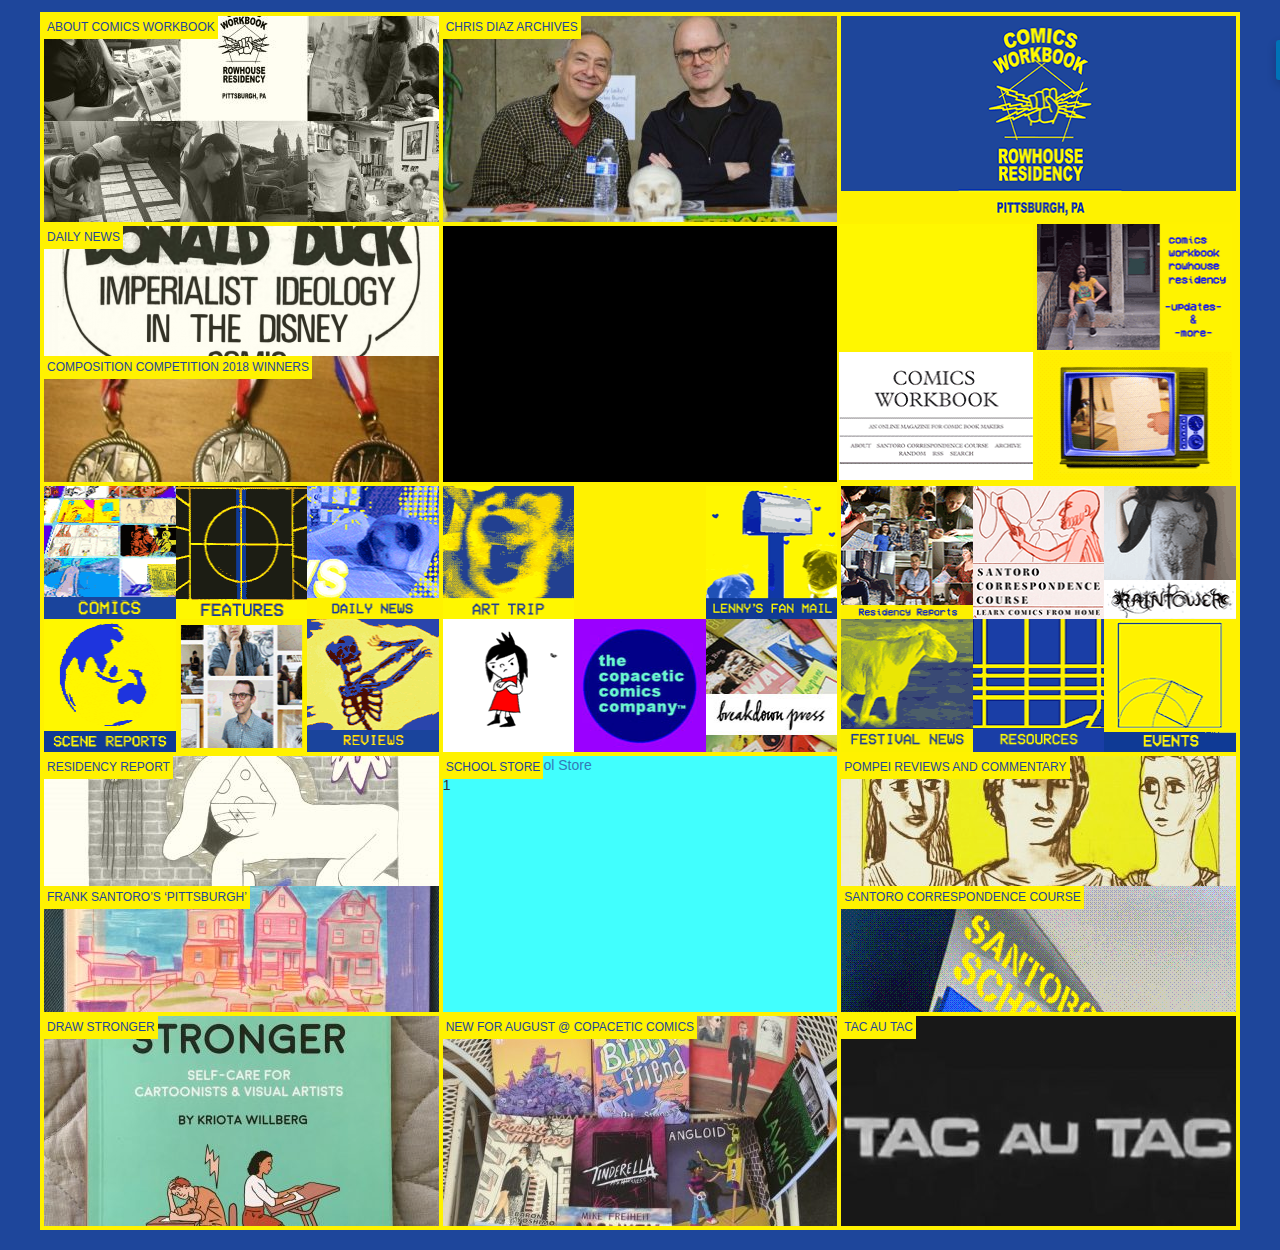
==== commit c3d83ab0: "Update index.html" ====
--- a/index.html
+++ b/index.html
@@ -134,8 +134,7 @@
 }
 </style>
 <script>__wm.rw(0);</script>
-<div id="wm-ipp-base" lang="en" style="display: block; direction: ltr;">
-</div><div id="donato" style="position:relative;width:100%;">
+<div id="donato" style="position:relative;width:100%;">
   <div id="donato-base">
     <iframe id="donato-if" src="./Comics Workbook - An online magazine for comics makers_files/donate.html" scrolling="no" frameborder="0" style="width:100%; height:100%">
     </iframe>
@@ -348,4 +347,4 @@
   esindex: 0.013
   PetaboxLoader3.datanode: 79.107 (4)
   exclusion.robots: 0.39
---><iframe id="sumome-jquery-iframe" title="Sumo Hidden Content" style="display: none;" allow="autoplay &#39;self&#39;; fullscreen &#39;self&#39;" src="./Comics Workbook - An online magazine for comics makers_files/saved_resource.html"></iframe><a href="javascript:void(0);" title="Sumo" style="background-color: rgb(0, 115, 183); border-radius: 3px 0px 0px 3px; box-shadow: rgba(0, 0, 0, 0.2) 0px 4px 10px; position: fixed; z-index: 2147483647; padding: 0px; width: 44px; height: 40px; text-indent: -10000px; opacity: 1; display: block !important; top: 40px; right: -40px;"><span style="position: absolute; left: -10000px; top: auto; width: 1px; height: 1px; overflow: hidden; border-radius: 3px 0px 0px 3px; margin-left: 4px; margin-right: 0px;">Sumo</span><span style="display: block; width: 40px; height: 40px; background: url(&quot;[data-uri]&quot;) 8px 8px no-repeat white; margin-left: 4px; border-radius: 3px 0px 0px 3px; margin-right: 0px;"></span></a><iframe style="display: none;" allow="autoplay &#39;self&#39;; fullscreen &#39;self&#39;" src="./Comics Workbook - An online magazine for comics makers_files/saved_resource(3).html"></iframe><div style="position:fixed;top:0;left:0;overflow:hidden;"><label for="focus_retriever" style="position:absolute;left:-1000px;">Focus Retriever</label><input style="position:absolute;left:-1000px;" type="text" name="focus_retriever" value="" id="focus_retriever" readonly="true"></div></body></html>+--><iframe id="sumome-jquery-iframe" title="Sumo Hidden Content" style="display: none;" allow="autoplay &#39;self&#39;; fullscreen &#39;self&#39;" src="./Comics Workbook - An online magazine for comics makers_files/saved_resource.html"></iframe><a href="javascript:void(0);" title="Sumo" style="background-color: rgb(0, 115, 183); border-radius: 3px 0px 0px 3px; box-shadow: rgba(0, 0, 0, 0.2) 0px 4px 10px; position: fixed; z-index: 2147483647; padding: 0px; width: 44px; height: 40px; text-indent: -10000px; opacity: 1; display: block !important; top: 40px; right: -40px;"><span style="position: absolute; left: -10000px; top: auto; width: 1px; height: 1px; overflow: hidden; border-radius: 3px 0px 0px 3px; margin-left: 4px; margin-right: 0px;">Sumo</span><span style="display: block; width: 40px; height: 40px; background: url(&quot;[data-uri]&quot;) 8px 8px no-repeat white; margin-left: 4px; border-radius: 3px 0px 0px 3px; margin-right: 0px;"></span></a><iframe style="display: none;" allow="autoplay &#39;self&#39;; fullscreen &#39;self&#39;" src="./Comics Workbook - An online magazine for comics makers_files/saved_resource(3).html"></iframe><div style="position:fixed;top:0;left:0;overflow:hidden;"><label for="focus_retriever" style="position:absolute;left:-1000px;">Focus Retriever</label><input style="position:absolute;left:-1000px;" type="text" name="focus_retriever" value="" id="focus_retriever" readonly="true"></div></body></html>
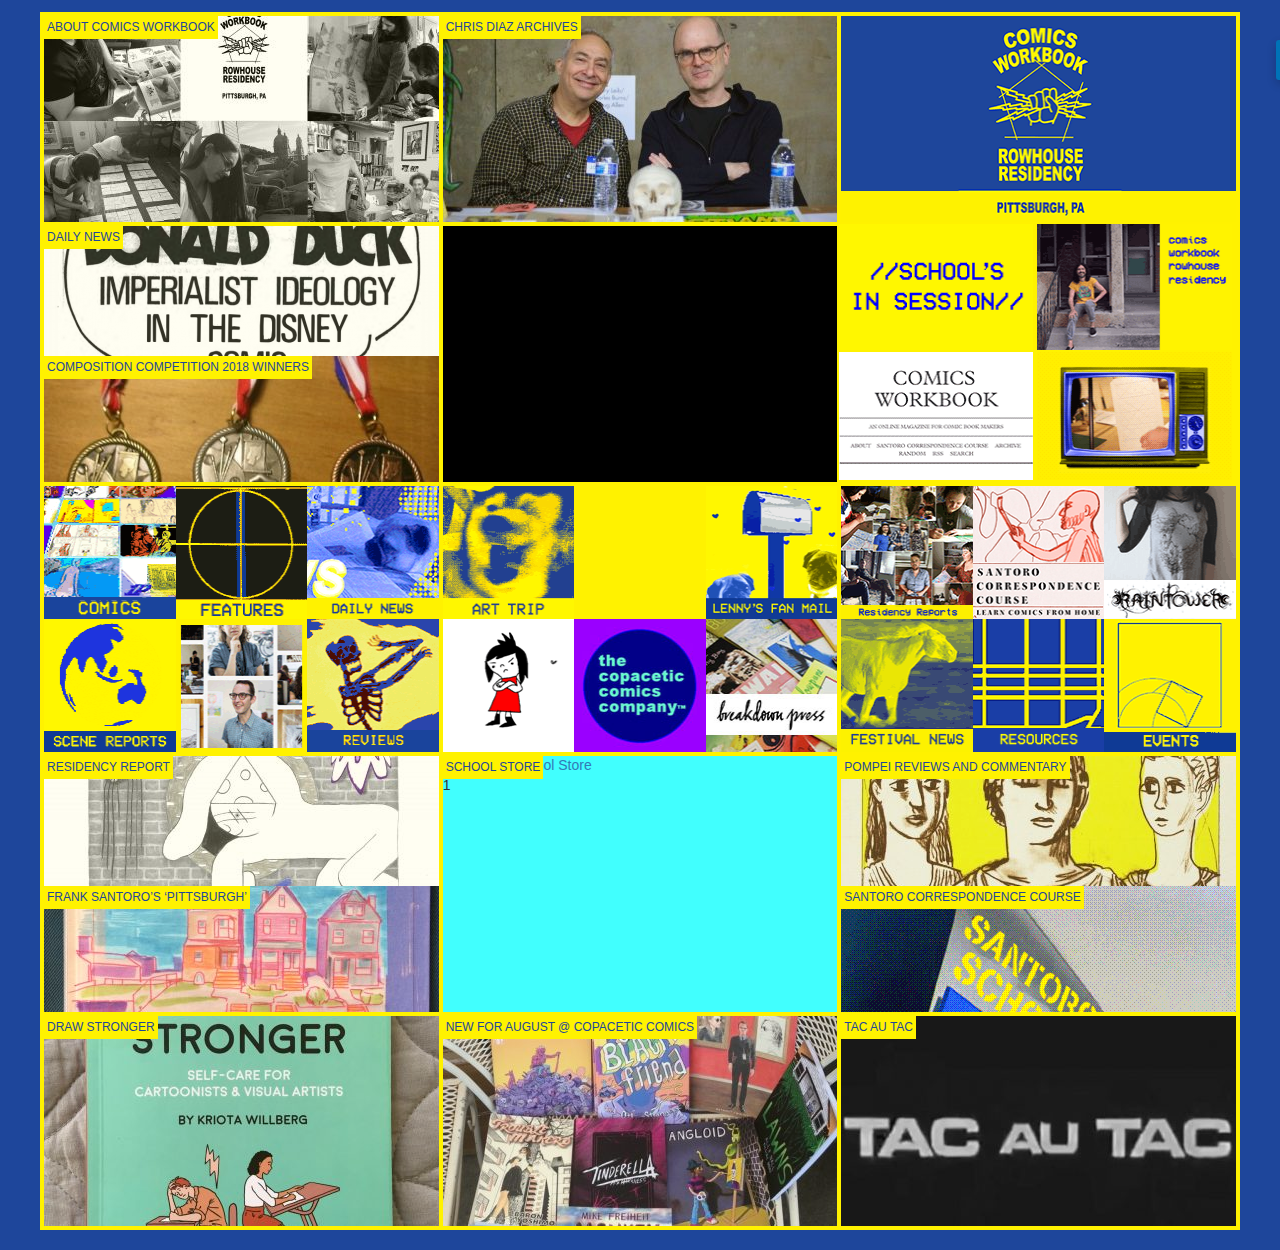
==== commit 9abf1214: "Update index.html" ====
--- a/index.html
+++ b/index.html
@@ -133,17 +133,6 @@
   /*min-width:800px !important;*/
 }
 </style>
-<script>__wm.rw(0);</script>
-<div id="donato" style="position:relative;width:100%;">
-  <div id="donato-base">
-    <iframe id="donato-if" src="./Comics Workbook - An online magazine for comics makers_files/donate.html" scrolling="no" frameborder="0" style="width:100%; height:100%">
-    </iframe>
-  </div>
-</div><script type="text/javascript">
-__wm.bt(625,27,25,2,"web","https://comicsworkbook.com/","20181118072224",1996,"/_static/",["/_static/css/banner-styles.css?v=bsmaklHF","/_static/css/iconochive.css?v=qtvMKcIJ"]);
-  __wm.rw(1);
-</script>
-<!-- END WAYBACK TOOLBAR INSERT -->
 	
 <div class="idiocracy_home">
 	
